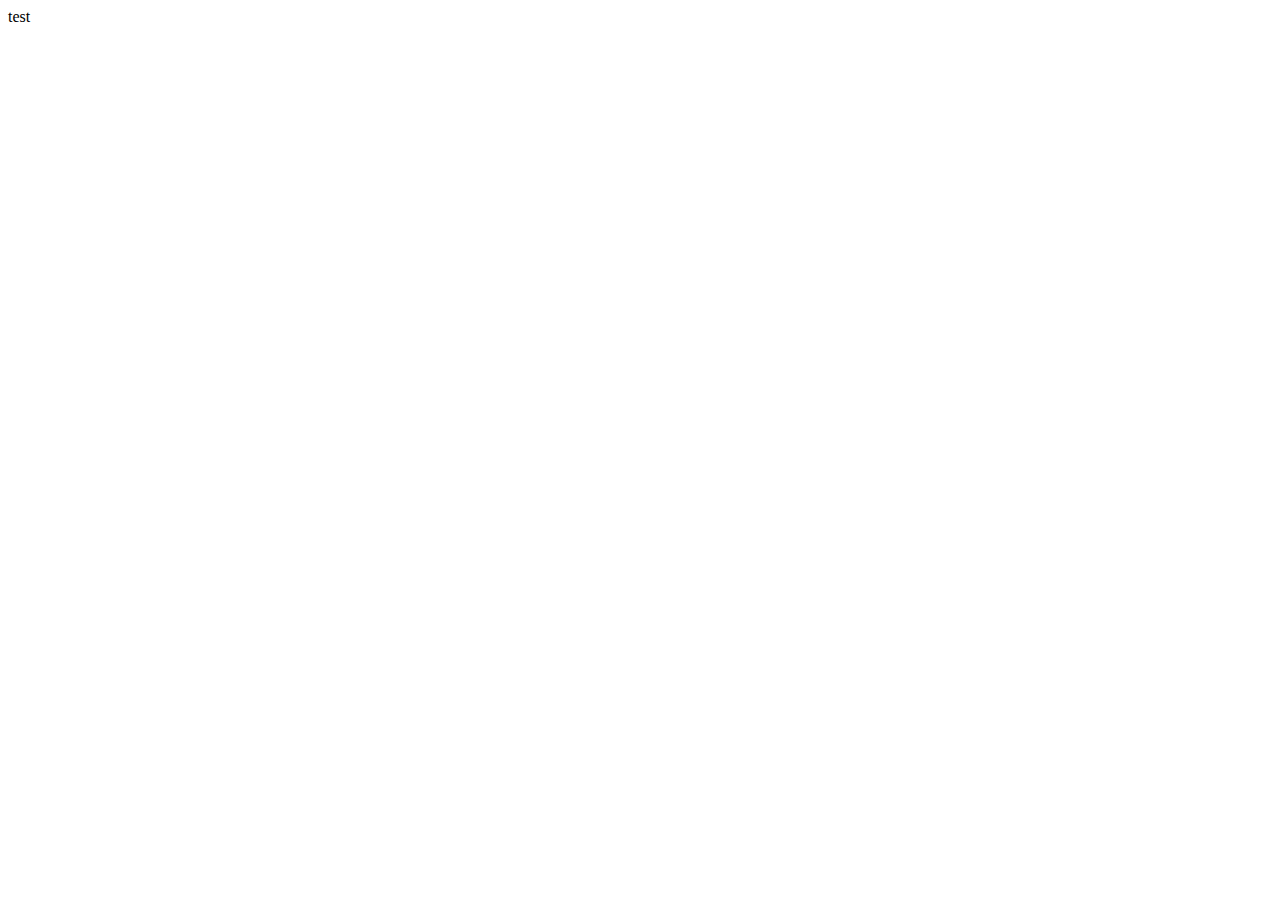
==== calculator/index.html @ db190bf0 "Add files via upload" ====
<!DOCTYPE html>
<html lang="en">
  <head>
    <meta charset="UTF-8">
    <link rel="icon" href="/favicon.ico">
    <meta name="viewport" content="width=device-width, initial-scale=1.0">
    <title>Vue Calculator</title>
  </head>
  <body>
		test
  </body>
</html>
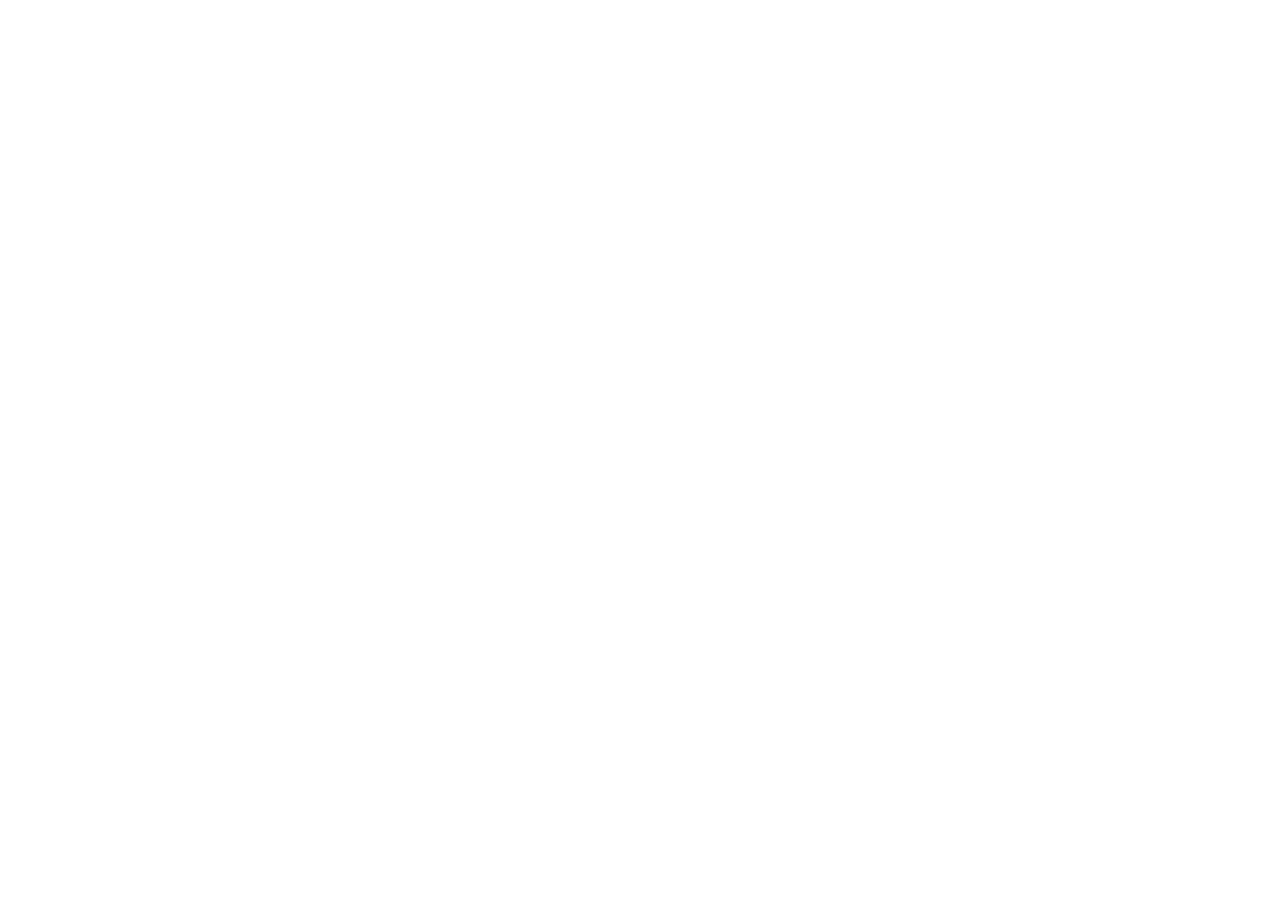
==== commit e56fecbf: "Add files via upload" ====
--- a/calculator/index.html
+++ b/calculator/index.html
@@ -2,11 +2,15 @@
 <html lang="en">
   <head>
     <meta charset="UTF-8">
-    <link rel="icon" href="/favicon.ico">
+    
     <meta name="viewport" content="width=device-width, initial-scale=1.0">
-    <title>Vue Calculator</title>
+    <title>Vue Calculator example</title>
+    <script type="module" crossorigin src="/assets/index-c3744b24.js"></script>
+    <link rel="stylesheet" href="/assets/index-00da8395.css">
   </head>
   <body>
-		test
+		<!-- entry point -->
+    <div id="app"></div>
+    
   </body>
 </html>
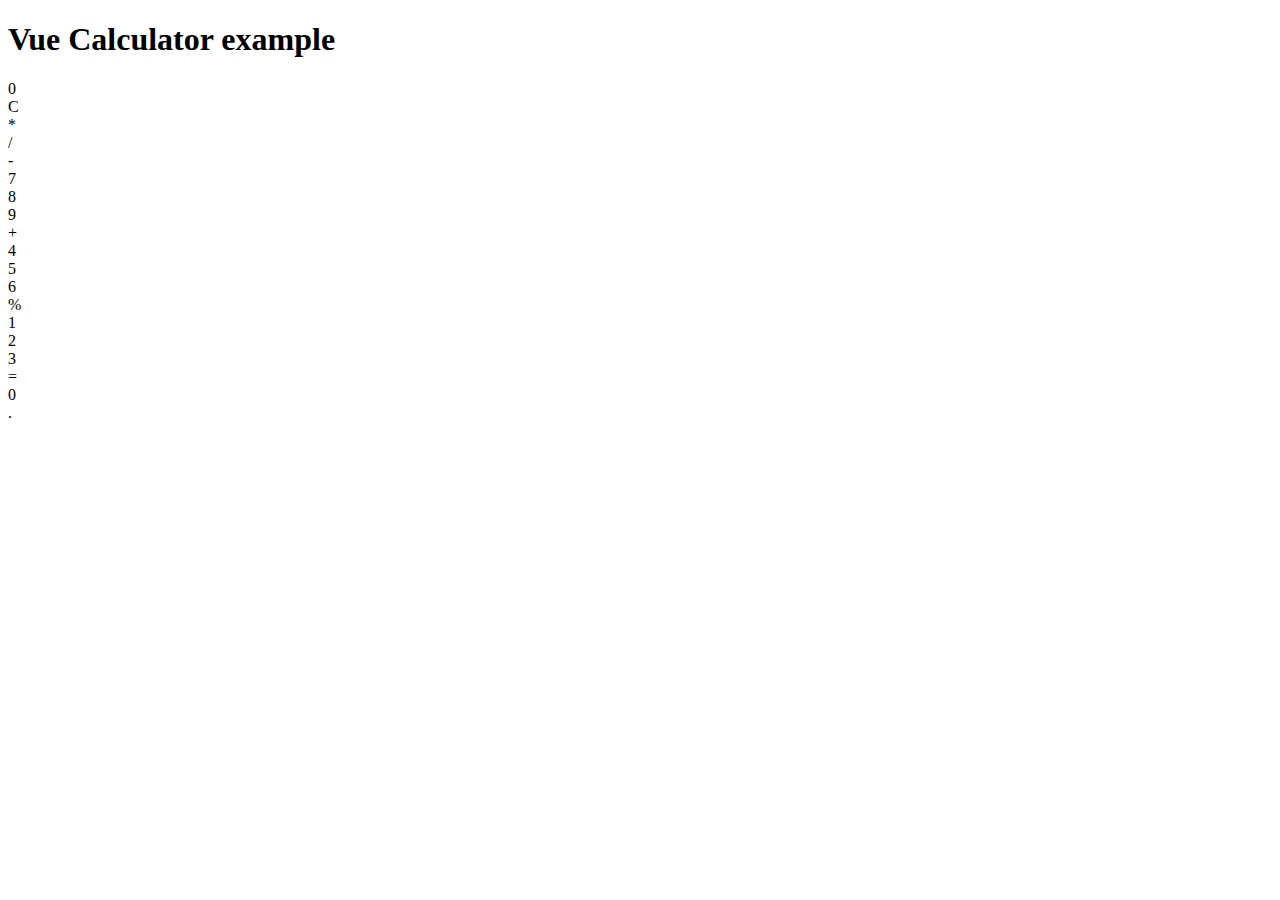
==== commit 5d5948ed: "Update index.html" ====
--- a/calculator/index.html
+++ b/calculator/index.html
@@ -5,8 +5,8 @@
     
     <meta name="viewport" content="width=device-width, initial-scale=1.0">
     <title>Vue Calculator example</title>
-    <script type="module" crossorigin src="/assets/index-c3744b24.js"></script>
-    <link rel="stylesheet" href="/assets/index-00da8395.css">
+    <script type="module" crossorigin src="./assets/index-c3744b24.js"></script>
+    <link rel="stylesheet" href="/assets/index-00da8395.css">
   </head>
   <body>
 		<!-- entry point -->
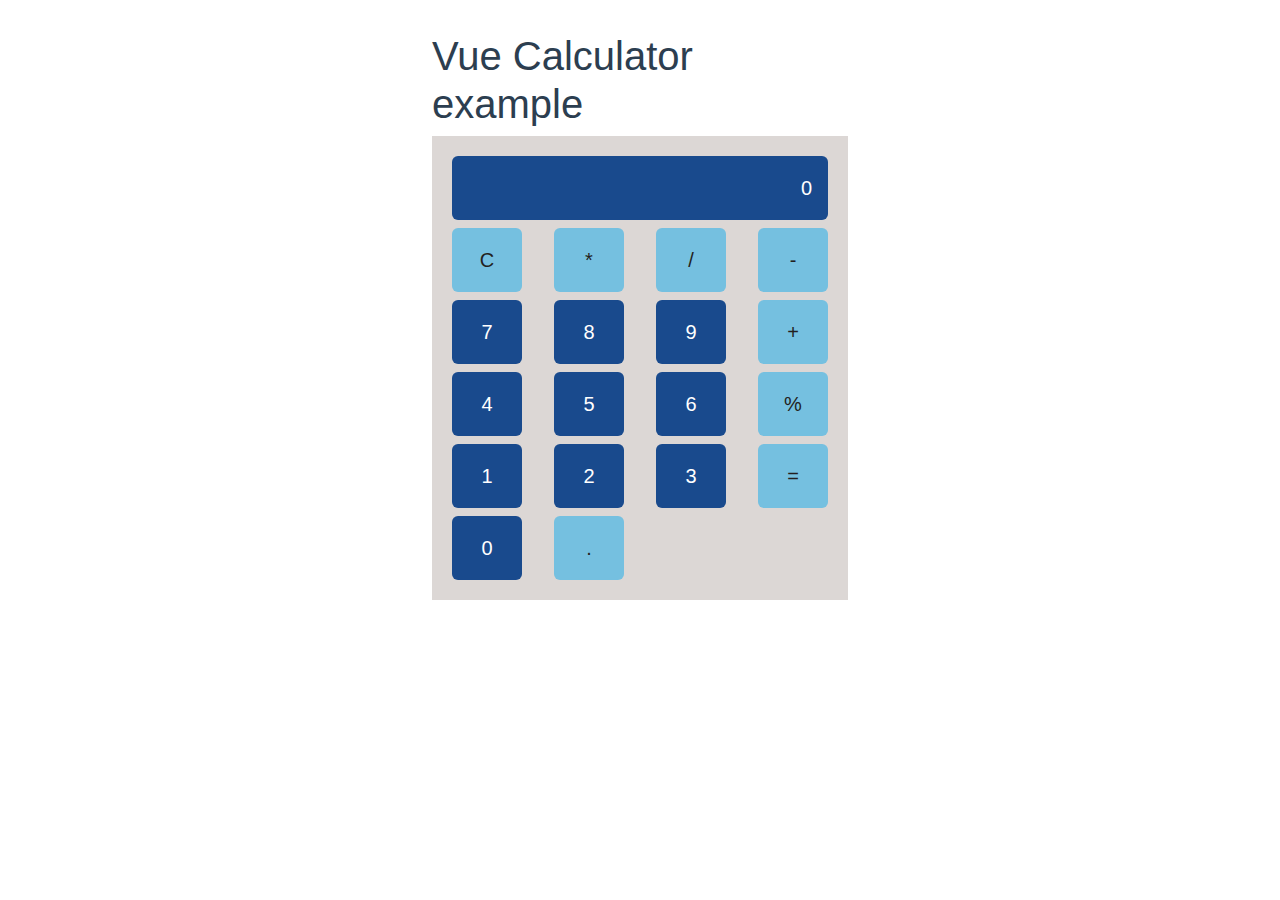
==== commit 067dcaa7: "Update index.html" ====
--- a/calculator/index.html
+++ b/calculator/index.html
@@ -6,7 +6,7 @@
     <meta name="viewport" content="width=device-width, initial-scale=1.0">
     <title>Vue Calculator example</title>
     <script type="module" crossorigin src="./assets/index-c3744b24.js"></script>
-    <link rel="stylesheet" href="/assets/index-00da8395.css">
+    <link rel="stylesheet" href="./assets/index-00da8395.css">
   </head>
   <body>
 		<!-- entry point -->
--- a/calculator/assets/index-00da8395.css
+++ b/calculator/assets/index-00da8395.css
@@ -0,0 +1,5 @@
+@charset "UTF-8";/*!
+* Bootstrap  v5.3.1 (https://getbootstrap.com/)
+* Copyright 2011-2023 The Bootstrap Authors
+* Licensed under MIT (https://github.com/twbs/bootstrap/blob/main/LICENSE)
+*/:root,[data-bs-theme=light]{--bs-blue:#0d6efd;--bs-indigo:#6610f2;--bs-purple:#6f42c1;--bs-pink:#d63384;--bs-red:#dc3545;--bs-orange:#fd7e14;--bs-yellow:#ffc107;--bs-green:#198754;--bs-teal:#20c997;--bs-cyan:#0dcaf0;--bs-black:#000;--bs-white:#fff;--bs-gray:#6c757d;--bs-gray-dark:#343a40;--bs-gray-100:#f8f9fa;--bs-gray-200:#e9ecef;--bs-gray-300:#dee2e6;--bs-gray-400:#ced4da;--bs-gray-500:#adb5bd;--bs-gray-600:#6c757d;--bs-gray-700:#495057;--bs-gray-800:#343a40;--bs-gray-900:#212529;--bs-primary:#0d6efd;--bs-secondary:#6c757d;--bs-success:#198754;--bs-info:#0dcaf0;--bs-warning:#ffc107;--bs-danger:#dc3545;--bs-light:#f8f9fa;--bs-dark:#212529;--bs-primary-rgb:13,110,253;--bs-secondary-rgb:108,117,125;--bs-success-rgb:25,135,84;--bs-info-rgb:13,202,240;--bs-warning-rgb:255,193,7;--bs-danger-rgb:220,53,69;--bs-light-rgb:248,249,250;--bs-dark-rgb:33,37,41;--bs-primary-text-emphasis:#052c65;--bs-secondary-text-emphasis:#2b2f32;--bs-success-text-emphasis:#0a3622;--bs-info-text-emphasis:#055160;--bs-warning-text-emphasis:#664d03;--bs-danger-text-emphasis:#58151c;--bs-light-text-emphasis:#495057;--bs-dark-text-emphasis:#495057;--bs-primary-bg-subtle:#cfe2ff;--bs-secondary-bg-subtle:#e2e3e5;--bs-success-bg-subtle:#d1e7dd;--bs-info-bg-subtle:#cff4fc;--bs-warning-bg-subtle:#fff3cd;--bs-danger-bg-subtle:#f8d7da;--bs-light-bg-subtle:#fcfcfd;--bs-dark-bg-subtle:#ced4da;--bs-primary-border-subtle:#9ec5fe;--bs-secondary-border-subtle:#c4c8cb;--bs-success-border-subtle:#a3cfbb;--bs-info-border-subtle:#9eeaf9;--bs-warning-border-subtle:#ffe69c;--bs-danger-border-subtle:#f1aeb5;--bs-light-border-subtle:#e9ecef;--bs-dark-border-subtle:#adb5bd;--bs-white-rgb:255,255,255;--bs-black-rgb:0,0,0;--bs-font-sans-serif:system-ui,-apple-system,"Segoe UI",Roboto,"Helvetica Neue","Noto Sans","Liberation Sans",Arial,sans-serif,"Apple Color Emoji","Segoe UI Emoji","Segoe UI Symbol","Noto Color Emoji";--bs-font-monospace:SFMono-Regular,Menlo,Monaco,Consolas,"Liberation Mono","Courier New",monospace;--bs-gradient:linear-gradient(180deg, rgba(255, 255, 255, .15), rgba(255, 255, 255, 0));--bs-body-font-family:var(--bs-font-sans-serif);--bs-body-font-size:1rem;--bs-body-font-weight:400;--bs-body-line-height:1.5;--bs-body-color:#212529;--bs-body-color-rgb:33,37,41;--bs-body-bg:#fff;--bs-body-bg-rgb:255,255,255;--bs-emphasis-color:#000;--bs-emphasis-color-rgb:0,0,0;--bs-secondary-color:rgba(33, 37, 41, .75);--bs-secondary-color-rgb:33,37,41;--bs-secondary-bg:#e9ecef;--bs-secondary-bg-rgb:233,236,239;--bs-tertiary-color:rgba(33, 37, 41, .5);--bs-tertiary-color-rgb:33,37,41;--bs-tertiary-bg:#f8f9fa;--bs-tertiary-bg-rgb:248,249,250;--bs-heading-color:inherit;--bs-link-color:#0d6efd;--bs-link-color-rgb:13,110,253;--bs-link-decoration:underline;--bs-link-hover-color:#0a58ca;--bs-link-hover-color-rgb:10,88,202;--bs-code-color:#d63384;--bs-highlight-bg:#fff3cd;--bs-border-width:1px;--bs-border-style:solid;--bs-border-color:#dee2e6;--bs-border-color-translucent:rgba(0, 0, 0, .175);--bs-border-radius:.375rem;--bs-border-radius-sm:.25rem;--bs-border-radius-lg:.5rem;--bs-border-radius-xl:1rem;--bs-border-radius-xxl:2rem;--bs-border-radius-2xl:var(--bs-border-radius-xxl);--bs-border-radius-pill:50rem;--bs-box-shadow:0 .5rem 1rem rgba(0, 0, 0, .15);--bs-box-shadow-sm:0 .125rem .25rem rgba(0, 0, 0, .075);--bs-box-shadow-lg:0 1rem 3rem rgba(0, 0, 0, .175);--bs-box-shadow-inset:inset 0 1px 2px rgba(0, 0, 0, .075);--bs-focus-ring-width:.25rem;--bs-focus-ring-opacity:.25;--bs-focus-ring-color:rgba(13, 110, 253, .25);--bs-form-valid-color:#198754;--bs-form-valid-border-color:#198754;--bs-form-invalid-color:#dc3545;--bs-form-invalid-border-color:#dc3545}[data-bs-theme=dark]{color-scheme:dark;--bs-body-color:#dee2e6;--bs-body-color-rgb:222,226,230;--bs-body-bg:#212529;--bs-body-bg-rgb:33,37,41;--bs-emphasis-color:#fff;--bs-emphasis-color-rgb:255,255,255;--bs-secondary-color:rgba(222, 226, 230, .75);--bs-secondary-color-rgb:222,226,230;--bs-secondary-bg:#343a40;--bs-secondary-bg-rgb:52,58,64;--bs-tertiary-color:rgba(222, 226, 230, .5);--bs-tertiary-color-rgb:222,226,230;--bs-tertiary-bg:#2b3035;--bs-tertiary-bg-rgb:43,48,53;--bs-primary-text-emphasis:#6ea8fe;--bs-secondary-text-emphasis:#a7acb1;--bs-success-text-emphasis:#75b798;--bs-info-text-emphasis:#6edff6;--bs-warning-text-emphasis:#ffda6a;--bs-danger-text-emphasis:#ea868f;--bs-light-text-emphasis:#f8f9fa;--bs-dark-text-emphasis:#dee2e6;--bs-primary-bg-subtle:#031633;--bs-secondary-bg-subtle:#161719;--bs-success-bg-subtle:#051b11;--bs-info-bg-subtle:#032830;--bs-warning-bg-subtle:#332701;--bs-danger-bg-subtle:#2c0b0e;--bs-light-bg-subtle:#343a40;--bs-dark-bg-subtle:#1a1d20;--bs-primary-border-subtle:#084298;--bs-secondary-border-subtle:#41464b;--bs-success-border-subtle:#0f5132;--bs-info-border-subtle:#087990;--bs-warning-border-subtle:#997404;--bs-danger-border-subtle:#842029;--bs-light-border-subtle:#495057;--bs-dark-border-subtle:#343a40;--bs-heading-color:inherit;--bs-link-color:#6ea8fe;--bs-link-hover-color:#8bb9fe;--bs-link-color-rgb:110,168,254;--bs-link-hover-color-rgb:139,185,254;--bs-code-color:#e685b5;--bs-border-color:#495057;--bs-border-color-translucent:rgba(255, 255, 255, .15);--bs-form-valid-color:#75b798;--bs-form-valid-border-color:#75b798;--bs-form-invalid-color:#ea868f;--bs-form-invalid-border-color:#ea868f}*,:after,:before{box-sizing:border-box}@media (prefers-reduced-motion:no-preference){:root{scroll-behavior:smooth}}body{margin:0;font-family:var(--bs-body-font-family);font-size:var(--bs-body-font-size);font-weight:var(--bs-body-font-weight);line-height:var(--bs-body-line-height);color:var(--bs-body-color);text-align:var(--bs-body-text-align);background-color:var(--bs-body-bg);-webkit-text-size-adjust:100%;-webkit-tap-highlight-color:transparent}hr{margin:1rem 0;color:inherit;border:0;border-top:var(--bs-border-width) solid;opacity:.25}.h1,.h2,.h3,.h4,.h5,.h6,h1,h2,h3,h4,h5,h6{margin-top:0;margin-bottom:.5rem;font-weight:500;line-height:1.2;color:var(--bs-heading-color)}.h1,h1{font-size:calc(1.375rem + 1.5vw)}@media (min-width:1200px){.h1,h1{font-size:2.5rem}}.h2,h2{font-size:calc(1.325rem + .9vw)}@media (min-width:1200px){.h2,h2{font-size:2rem}}.h3,h3{font-size:calc(1.3rem + .6vw)}@media (min-width:1200px){.h3,h3{font-size:1.75rem}}.h4,h4{font-size:calc(1.275rem + .3vw)}@media (min-width:1200px){.h4,h4{font-size:1.5rem}}.h5,h5{font-size:1.25rem}.h6,h6{font-size:1rem}p{margin-top:0;margin-bottom:1rem}abbr[title]{-webkit-text-decoration:underline dotted;text-decoration:underline dotted;cursor:help;-webkit-text-decoration-skip-ink:none;text-decoration-skip-ink:none}address{margin-bottom:1rem;font-style:normal;line-height:inherit}ol,ul{padding-left:2rem}dl,ol,ul{margin-top:0;margin-bottom:1rem}ol ol,ol ul,ul ol,ul ul{margin-bottom:0}dt{font-weight:700}dd{margin-bottom:.5rem;margin-left:0}blockquote{margin:0 0 1rem}b,strong{font-weight:bolder}.small,small{font-size:.875em}.mark,mark{padding:.1875em;background-color:var(--bs-highlight-bg)}sub,sup{position:relative;font-size:.75em;line-height:0;vertical-align:baseline}sub{bottom:-.25em}sup{top:-.5em}a{color:rgba(var(--bs-link-color-rgb),var(--bs-link-opacity,1));text-decoration:underline}a:hover{--bs-link-color-rgb:var(--bs-link-hover-color-rgb)}a:not([href]):not([class]),a:not([href]):not([class]):hover{color:inherit;text-decoration:none}code,kbd,pre,samp{font-family:var(--bs-font-monospace);font-size:1em}pre{display:block;margin-top:0;margin-bottom:1rem;overflow:auto;font-size:.875em}pre code{font-size:inherit;color:inherit;word-break:normal}code{font-size:.875em;color:var(--bs-code-color);word-wrap:break-word}a>code{color:inherit}kbd{padding:.1875rem .375rem;font-size:.875em;color:var(--bs-body-bg);background-color:var(--bs-body-color);border-radius:.25rem}kbd kbd{padding:0;font-size:1em}figure{margin:0 0 1rem}img,svg{vertical-align:middle}table{caption-side:bottom;border-collapse:collapse}caption{padding-top:.5rem;padding-bottom:.5rem;color:var(--bs-secondary-color);text-align:left}th{text-align:inherit;text-align:-webkit-match-parent}tbody,td,tfoot,th,thead,tr{border-color:inherit;border-style:solid;border-width:0}label{display:inline-block}button{border-radius:0}button:focus:not(:focus-visible){outline:0}button,input,optgroup,select,textarea{margin:0;font-family:inherit;font-size:inherit;line-height:inherit}button,select{text-transform:none}[role=button]{cursor:pointer}select{word-wrap:normal}select:disabled{opacity:1}[list]:not([type=date]):not([type=datetime-local]):not([type=month]):not([type=week]):not([type=time])::-webkit-calendar-picker-indicator{display:none!important}[type=button],[type=reset],[type=submit],button{-webkit-appearance:button}[type=button]:not(:disabled),[type=reset]:not(:disabled),[type=submit]:not(:disabled),button:not(:disabled){cursor:pointer}::-moz-focus-inner{padding:0;border-style:none}textarea{resize:vertical}fieldset{min-width:0;padding:0;margin:0;border:0}legend{float:left;width:100%;padding:0;margin-bottom:.5rem;font-size:calc(1.275rem + .3vw);line-height:inherit}@media (min-width:1200px){legend{font-size:1.5rem}}legend+*{clear:left}::-webkit-datetime-edit-day-field,::-webkit-datetime-edit-fields-wrapper,::-webkit-datetime-edit-hour-field,::-webkit-datetime-edit-minute,::-webkit-datetime-edit-month-field,::-webkit-datetime-edit-text,::-webkit-datetime-edit-year-field{padding:0}::-webkit-inner-spin-button{height:auto}[type=search]{-webkit-appearance:textfield;outline-offset:-2px}::-webkit-search-decoration{-webkit-appearance:none}::-webkit-color-swatch-wrapper{padding:0}::-webkit-file-upload-button{font:inherit;-webkit-appearance:button}::file-selector-button{font:inherit;-webkit-appearance:button}output{display:inline-block}iframe{border:0}summary{display:list-item;cursor:pointer}progress{vertical-align:baseline}[hidden]{display:none!important}.lead{font-size:1.25rem;font-weight:300}.display-1{font-size:calc(1.625rem + 4.5vw);font-weight:300;line-height:1.2}@media (min-width:1200px){.display-1{font-size:5rem}}.display-2{font-size:calc(1.575rem + 3.9vw);font-weight:300;line-height:1.2}@media (min-width:1200px){.display-2{font-size:4.5rem}}.display-3{font-size:calc(1.525rem + 3.3vw);font-weight:300;line-height:1.2}@media (min-width:1200px){.display-3{font-size:4rem}}.display-4{font-size:calc(1.475rem + 2.7vw);font-weight:300;line-height:1.2}@media (min-width:1200px){.display-4{font-size:3.5rem}}.display-5{font-size:calc(1.425rem + 2.1vw);font-weight:300;line-height:1.2}@media (min-width:1200px){.display-5{font-size:3rem}}.display-6{font-size:calc(1.375rem + 1.5vw);font-weight:300;line-height:1.2}@media (min-width:1200px){.display-6{font-size:2.5rem}}.list-unstyled,.list-inline{padding-left:0;list-style:none}.list-inline-item{display:inline-block}.list-inline-item:not(:last-child){margin-right:.5rem}.initialism{font-size:.875em;text-transform:uppercase}.blockquote{margin-bottom:1rem;font-size:1.25rem}.blockquote>:last-child{margin-bottom:0}.blockquote-footer{margin-top:-1rem;margin-bottom:1rem;font-size:.875em;color:#6c757d}.blockquote-footer:before{content:"— "}.img-fluid{max-width:100%;height:auto}.img-thumbnail{padding:.25rem;background-color:var(--bs-body-bg);border:var(--bs-border-width) solid var(--bs-border-color);border-radius:var(--bs-border-radius);max-width:100%;height:auto}.figure{display:inline-block}.figure-img{margin-bottom:.5rem;line-height:1}.figure-caption{font-size:.875em;color:var(--bs-secondary-color)}.container,.container-fluid,.container-lg,.container-md,.container-sm,.container-xl,.container-xxl{--bs-gutter-x:1.5rem;--bs-gutter-y:0;width:100%;padding-right:calc(var(--bs-gutter-x) * .5);padding-left:calc(var(--bs-gutter-x) * .5);margin-right:auto;margin-left:auto}@media (min-width:576px){.container,.container-sm{max-width:540px}}@media (min-width:768px){.container,.container-md,.container-sm{max-width:720px}}@media (min-width:992px){.container,.container-lg,.container-md,.container-sm{max-width:960px}}@media (min-width:1200px){.container,.container-lg,.container-md,.container-sm,.container-xl{max-width:1140px}}@media (min-width:1400px){.container,.container-lg,.container-md,.container-sm,.container-xl,.container-xxl{max-width:1320px}}:root{--bs-breakpoint-xs:0;--bs-breakpoint-sm:576px;--bs-breakpoint-md:768px;--bs-breakpoint-lg:992px;--bs-breakpoint-xl:1200px;--bs-breakpoint-xxl:1400px}.row{--bs-gutter-x:1.5rem;--bs-gutter-y:0;display:flex;flex-wrap:wrap;margin-top:calc(-1 * var(--bs-gutter-y));margin-right:calc(-.5 * var(--bs-gutter-x));margin-left:calc(-.5 * var(--bs-gutter-x))}.row>*{flex-shrink:0;width:100%;max-width:100%;padding-right:calc(var(--bs-gutter-x) * .5);padding-left:calc(var(--bs-gutter-x) * .5);margin-top:var(--bs-gutter-y)}.col{flex:1 0 0%}.row-cols-auto>*{flex:0 0 auto;width:auto}.row-cols-1>*{flex:0 0 auto;width:100%}.row-cols-2>*{flex:0 0 auto;width:50%}.row-cols-3>*{flex:0 0 auto;width:33.3333333333%}.row-cols-4>*{flex:0 0 auto;width:25%}.row-cols-5>*{flex:0 0 auto;width:20%}.row-cols-6>*{flex:0 0 auto;width:16.6666666667%}.col-auto{flex:0 0 auto;width:auto}.col-1{flex:0 0 auto;width:8.33333333%}.col-2{flex:0 0 auto;width:16.66666667%}.col-3{flex:0 0 auto;width:25%}.col-4{flex:0 0 auto;width:33.33333333%}.col-5{flex:0 0 auto;width:41.66666667%}.col-6{flex:0 0 auto;width:50%}.col-7{flex:0 0 auto;width:58.33333333%}.col-8{flex:0 0 auto;width:66.66666667%}.col-9{flex:0 0 auto;width:75%}.col-10{flex:0 0 auto;width:83.33333333%}.col-11{flex:0 0 auto;width:91.66666667%}.col-12{flex:0 0 auto;width:100%}.offset-1{margin-left:8.33333333%}.offset-2{margin-left:16.66666667%}.offset-3{margin-left:25%}.offset-4{margin-left:33.33333333%}.offset-5{margin-left:41.66666667%}.offset-6{margin-left:50%}.offset-7{margin-left:58.33333333%}.offset-8{margin-left:66.66666667%}.offset-9{margin-left:75%}.offset-10{margin-left:83.33333333%}.offset-11{margin-left:91.66666667%}.g-0,.gx-0{--bs-gutter-x:0}.g-0,.gy-0{--bs-gutter-y:0}.g-1,.gx-1{--bs-gutter-x:.25rem}.g-1,.gy-1{--bs-gutter-y:.25rem}.g-2,.gx-2{--bs-gutter-x:.5rem}.g-2,.gy-2{--bs-gutter-y:.5rem}.g-3,.gx-3{--bs-gutter-x:1rem}.g-3,.gy-3{--bs-gutter-y:1rem}.g-4,.gx-4{--bs-gutter-x:1.5rem}.g-4,.gy-4{--bs-gutter-y:1.5rem}.g-5,.gx-5{--bs-gutter-x:3rem}.g-5,.gy-5{--bs-gutter-y:3rem}@media (min-width:576px){.col-sm{flex:1 0 0%}.row-cols-sm-auto>*{flex:0 0 auto;width:auto}.row-cols-sm-1>*{flex:0 0 auto;width:100%}.row-cols-sm-2>*{flex:0 0 auto;width:50%}.row-cols-sm-3>*{flex:0 0 auto;width:33.3333333333%}.row-cols-sm-4>*{flex:0 0 auto;width:25%}.row-cols-sm-5>*{flex:0 0 auto;width:20%}.row-cols-sm-6>*{flex:0 0 auto;width:16.6666666667%}.col-sm-auto{flex:0 0 auto;width:auto}.col-sm-1{flex:0 0 auto;width:8.33333333%}.col-sm-2{flex:0 0 auto;width:16.66666667%}.col-sm-3{flex:0 0 auto;width:25%}.col-sm-4{flex:0 0 auto;width:33.33333333%}.col-sm-5{flex:0 0 auto;width:41.66666667%}.col-sm-6{flex:0 0 auto;width:50%}.col-sm-7{flex:0 0 auto;width:58.33333333%}.col-sm-8{flex:0 0 auto;width:66.66666667%}.col-sm-9{flex:0 0 auto;width:75%}.col-sm-10{flex:0 0 auto;width:83.33333333%}.col-sm-11{flex:0 0 auto;width:91.66666667%}.col-sm-12{flex:0 0 auto;width:100%}.offset-sm-0{margin-left:0}.offset-sm-1{margin-left:8.33333333%}.offset-sm-2{margin-left:16.66666667%}.offset-sm-3{margin-left:25%}.offset-sm-4{margin-left:33.33333333%}.offset-sm-5{margin-left:41.66666667%}.offset-sm-6{margin-left:50%}.offset-sm-7{margin-left:58.33333333%}.offset-sm-8{margin-left:66.66666667%}.offset-sm-9{margin-left:75%}.offset-sm-10{margin-left:83.33333333%}.offset-sm-11{margin-left:91.66666667%}.g-sm-0,.gx-sm-0{--bs-gutter-x:0}.g-sm-0,.gy-sm-0{--bs-gutter-y:0}.g-sm-1,.gx-sm-1{--bs-gutter-x:.25rem}.g-sm-1,.gy-sm-1{--bs-gutter-y:.25rem}.g-sm-2,.gx-sm-2{--bs-gutter-x:.5rem}.g-sm-2,.gy-sm-2{--bs-gutter-y:.5rem}.g-sm-3,.gx-sm-3{--bs-gutter-x:1rem}.g-sm-3,.gy-sm-3{--bs-gutter-y:1rem}.g-sm-4,.gx-sm-4{--bs-gutter-x:1.5rem}.g-sm-4,.gy-sm-4{--bs-gutter-y:1.5rem}.g-sm-5,.gx-sm-5{--bs-gutter-x:3rem}.g-sm-5,.gy-sm-5{--bs-gutter-y:3rem}}@media (min-width:768px){.col-md{flex:1 0 0%}.row-cols-md-auto>*{flex:0 0 auto;width:auto}.row-cols-md-1>*{flex:0 0 auto;width:100%}.row-cols-md-2>*{flex:0 0 auto;width:50%}.row-cols-md-3>*{flex:0 0 auto;width:33.3333333333%}.row-cols-md-4>*{flex:0 0 auto;width:25%}.row-cols-md-5>*{flex:0 0 auto;width:20%}.row-cols-md-6>*{flex:0 0 auto;width:16.6666666667%}.col-md-auto{flex:0 0 auto;width:auto}.col-md-1{flex:0 0 auto;width:8.33333333%}.col-md-2{flex:0 0 auto;width:16.66666667%}.col-md-3{flex:0 0 auto;width:25%}.col-md-4{flex:0 0 auto;width:33.33333333%}.col-md-5{flex:0 0 auto;width:41.66666667%}.col-md-6{flex:0 0 auto;width:50%}.col-md-7{flex:0 0 auto;width:58.33333333%}.col-md-8{flex:0 0 auto;width:66.66666667%}.col-md-9{flex:0 0 auto;width:75%}.col-md-10{flex:0 0 auto;width:83.33333333%}.col-md-11{flex:0 0 auto;width:91.66666667%}.col-md-12{flex:0 0 auto;width:100%}.offset-md-0{margin-left:0}.offset-md-1{margin-left:8.33333333%}.offset-md-2{margin-left:16.66666667%}.offset-md-3{margin-left:25%}.offset-md-4{margin-left:33.33333333%}.offset-md-5{margin-left:41.66666667%}.offset-md-6{margin-left:50%}.offset-md-7{margin-left:58.33333333%}.offset-md-8{margin-left:66.66666667%}.offset-md-9{margin-left:75%}.offset-md-10{margin-left:83.33333333%}.offset-md-11{margin-left:91.66666667%}.g-md-0,.gx-md-0{--bs-gutter-x:0}.g-md-0,.gy-md-0{--bs-gutter-y:0}.g-md-1,.gx-md-1{--bs-gutter-x:.25rem}.g-md-1,.gy-md-1{--bs-gutter-y:.25rem}.g-md-2,.gx-md-2{--bs-gutter-x:.5rem}.g-md-2,.gy-md-2{--bs-gutter-y:.5rem}.g-md-3,.gx-md-3{--bs-gutter-x:1rem}.g-md-3,.gy-md-3{--bs-gutter-y:1rem}.g-md-4,.gx-md-4{--bs-gutter-x:1.5rem}.g-md-4,.gy-md-4{--bs-gutter-y:1.5rem}.g-md-5,.gx-md-5{--bs-gutter-x:3rem}.g-md-5,.gy-md-5{--bs-gutter-y:3rem}}@media (min-width:992px){.col-lg{flex:1 0 0%}.row-cols-lg-auto>*{flex:0 0 auto;width:auto}.row-cols-lg-1>*{flex:0 0 auto;width:100%}.row-cols-lg-2>*{flex:0 0 auto;width:50%}.row-cols-lg-3>*{flex:0 0 auto;width:33.3333333333%}.row-cols-lg-4>*{flex:0 0 auto;width:25%}.row-cols-lg-5>*{flex:0 0 auto;width:20%}.row-cols-lg-6>*{flex:0 0 auto;width:16.6666666667%}.col-lg-auto{flex:0 0 auto;width:auto}.col-lg-1{flex:0 0 auto;width:8.33333333%}.col-lg-2{flex:0 0 auto;width:16.66666667%}.col-lg-3{flex:0 0 auto;width:25%}.col-lg-4{flex:0 0 auto;width:33.33333333%}.col-lg-5{flex:0 0 auto;width:41.66666667%}.col-lg-6{flex:0 0 auto;width:50%}.col-lg-7{flex:0 0 auto;width:58.33333333%}.col-lg-8{flex:0 0 auto;width:66.66666667%}.col-lg-9{flex:0 0 auto;width:75%}.col-lg-10{flex:0 0 auto;width:83.33333333%}.col-lg-11{flex:0 0 auto;width:91.66666667%}.col-lg-12{flex:0 0 auto;width:100%}.offset-lg-0{margin-left:0}.offset-lg-1{margin-left:8.33333333%}.offset-lg-2{margin-left:16.66666667%}.offset-lg-3{margin-left:25%}.offset-lg-4{margin-left:33.33333333%}.offset-lg-5{margin-left:41.66666667%}.offset-lg-6{margin-left:50%}.offset-lg-7{margin-left:58.33333333%}.offset-lg-8{margin-left:66.66666667%}.offset-lg-9{margin-left:75%}.offset-lg-10{margin-left:83.33333333%}.offset-lg-11{margin-left:91.66666667%}.g-lg-0,.gx-lg-0{--bs-gutter-x:0}.g-lg-0,.gy-lg-0{--bs-gutter-y:0}.g-lg-1,.gx-lg-1{--bs-gutter-x:.25rem}.g-lg-1,.gy-lg-1{--bs-gutter-y:.25rem}.g-lg-2,.gx-lg-2{--bs-gutter-x:.5rem}.g-lg-2,.gy-lg-2{--bs-gutter-y:.5rem}.g-lg-3,.gx-lg-3{--bs-gutter-x:1rem}.g-lg-3,.gy-lg-3{--bs-gutter-y:1rem}.g-lg-4,.gx-lg-4{--bs-gutter-x:1.5rem}.g-lg-4,.gy-lg-4{--bs-gutter-y:1.5rem}.g-lg-5,.gx-lg-5{--bs-gutter-x:3rem}.g-lg-5,.gy-lg-5{--bs-gutter-y:3rem}}@media (min-width:1200px){.col-xl{flex:1 0 0%}.row-cols-xl-auto>*{flex:0 0 auto;width:auto}.row-cols-xl-1>*{flex:0 0 auto;width:100%}.row-cols-xl-2>*{flex:0 0 auto;width:50%}.row-cols-xl-3>*{flex:0 0 auto;width:33.3333333333%}.row-cols-xl-4>*{flex:0 0 auto;width:25%}.row-cols-xl-5>*{flex:0 0 auto;width:20%}.row-cols-xl-6>*{flex:0 0 auto;width:16.6666666667%}.col-xl-auto{flex:0 0 auto;width:auto}.col-xl-1{flex:0 0 auto;width:8.33333333%}.col-xl-2{flex:0 0 auto;width:16.66666667%}.col-xl-3{flex:0 0 auto;width:25%}.col-xl-4{flex:0 0 auto;width:33.33333333%}.col-xl-5{flex:0 0 auto;width:41.66666667%}.col-xl-6{flex:0 0 auto;width:50%}.col-xl-7{flex:0 0 auto;width:58.33333333%}.col-xl-8{flex:0 0 auto;width:66.66666667%}.col-xl-9{flex:0 0 auto;width:75%}.col-xl-10{flex:0 0 auto;width:83.33333333%}.col-xl-11{flex:0 0 auto;width:91.66666667%}.col-xl-12{flex:0 0 auto;width:100%}.offset-xl-0{margin-left:0}.offset-xl-1{margin-left:8.33333333%}.offset-xl-2{margin-left:16.66666667%}.offset-xl-3{margin-left:25%}.offset-xl-4{margin-left:33.33333333%}.offset-xl-5{margin-left:41.66666667%}.offset-xl-6{margin-left:50%}.offset-xl-7{margin-left:58.33333333%}.offset-xl-8{margin-left:66.66666667%}.offset-xl-9{margin-left:75%}.offset-xl-10{margin-left:83.33333333%}.offset-xl-11{margin-left:91.66666667%}.g-xl-0,.gx-xl-0{--bs-gutter-x:0}.g-xl-0,.gy-xl-0{--bs-gutter-y:0}.g-xl-1,.gx-xl-1{--bs-gutter-x:.25rem}.g-xl-1,.gy-xl-1{--bs-gutter-y:.25rem}.g-xl-2,.gx-xl-2{--bs-gutter-x:.5rem}.g-xl-2,.gy-xl-2{--bs-gutter-y:.5rem}.g-xl-3,.gx-xl-3{--bs-gutter-x:1rem}.g-xl-3,.gy-xl-3{--bs-gutter-y:1rem}.g-xl-4,.gx-xl-4{--bs-gutter-x:1.5rem}.g-xl-4,.gy-xl-4{--bs-gutter-y:1.5rem}.g-xl-5,.gx-xl-5{--bs-gutter-x:3rem}.g-xl-5,.gy-xl-5{--bs-gutter-y:3rem}}@media (min-width:1400px){.col-xxl{flex:1 0 0%}.row-cols-xxl-auto>*{flex:0 0 auto;width:auto}.row-cols-xxl-1>*{flex:0 0 auto;width:100%}.row-cols-xxl-2>*{flex:0 0 auto;width:50%}.row-cols-xxl-3>*{flex:0 0 auto;width:33.3333333333%}.row-cols-xxl-4>*{flex:0 0 auto;width:25%}.row-cols-xxl-5>*{flex:0 0 auto;width:20%}.row-cols-xxl-6>*{flex:0 0 auto;width:16.6666666667%}.col-xxl-auto{flex:0 0 auto;width:auto}.col-xxl-1{flex:0 0 auto;width:8.33333333%}.col-xxl-2{flex:0 0 auto;width:16.66666667%}.col-xxl-3{flex:0 0 auto;width:25%}.col-xxl-4{flex:0 0 auto;width:33.33333333%}.col-xxl-5{flex:0 0 auto;width:41.66666667%}.col-xxl-6{flex:0 0 auto;width:50%}.col-xxl-7{flex:0 0 auto;width:58.33333333%}.col-xxl-8{flex:0 0 auto;width:66.66666667%}.col-xxl-9{flex:0 0 auto;width:75%}.col-xxl-10{flex:0 0 auto;width:83.33333333%}.col-xxl-11{flex:0 0 auto;width:91.66666667%}.col-xxl-12{flex:0 0 auto;width:100%}.offset-xxl-0{margin-left:0}.offset-xxl-1{margin-left:8.33333333%}.offset-xxl-2{margin-left:16.66666667%}.offset-xxl-3{margin-left:25%}.offset-xxl-4{margin-left:33.33333333%}.offset-xxl-5{margin-left:41.66666667%}.offset-xxl-6{margin-left:50%}.offset-xxl-7{margin-left:58.33333333%}.offset-xxl-8{margin-left:66.66666667%}.offset-xxl-9{margin-left:75%}.offset-xxl-10{margin-left:83.33333333%}.offset-xxl-11{margin-left:91.66666667%}.g-xxl-0,.gx-xxl-0{--bs-gutter-x:0}.g-xxl-0,.gy-xxl-0{--bs-gutter-y:0}.g-xxl-1,.gx-xxl-1{--bs-gutter-x:.25rem}.g-xxl-1,.gy-xxl-1{--bs-gutter-y:.25rem}.g-xxl-2,.gx-xxl-2{--bs-gutter-x:.5rem}.g-xxl-2,.gy-xxl-2{--bs-gutter-y:.5rem}.g-xxl-3,.gx-xxl-3{--bs-gutter-x:1rem}.g-xxl-3,.gy-xxl-3{--bs-gutter-y:1rem}.g-xxl-4,.gx-xxl-4{--bs-gutter-x:1.5rem}.g-xxl-4,.gy-xxl-4{--bs-gutter-y:1.5rem}.g-xxl-5,.gx-xxl-5{--bs-gutter-x:3rem}.g-xxl-5,.gy-xxl-5{--bs-gutter-y:3rem}}.table{--bs-table-color-type:initial;--bs-table-bg-type:initial;--bs-table-color-state:initial;--bs-table-bg-state:initial;--bs-table-color:var(--bs-body-color);--bs-table-bg:var(--bs-body-bg);--bs-table-border-color:var(--bs-border-color);--bs-table-accent-bg:transparent;--bs-table-striped-color:var(--bs-body-color);--bs-table-striped-bg:rgba(0, 0, 0, .05);--bs-table-active-color:var(--bs-body-color);--bs-table-active-bg:rgba(0, 0, 0, .1);--bs-table-hover-color:var(--bs-body-color);--bs-table-hover-bg:rgba(0, 0, 0, .075);width:100%;margin-bottom:1rem;vertical-align:top;border-color:var(--bs-table-border-color)}.table>:not(caption)>*>*{padding:.5rem;color:var(--bs-table-color-state,var(--bs-table-color-type,var(--bs-table-color)));background-color:var(--bs-table-bg);border-bottom-width:var(--bs-border-width);box-shadow:inset 0 0 0 9999px var(--bs-table-bg-state,var(--bs-table-bg-type,var(--bs-table-accent-bg)))}.table>tbody{vertical-align:inherit}.table>thead{vertical-align:bottom}.table-group-divider{border-top:calc(var(--bs-border-width) * 2) solid currentcolor}.caption-top{caption-side:top}.table-sm>:not(caption)>*>*{padding:.25rem}.table-bordered>:not(caption)>*{border-width:var(--bs-border-width) 0}.table-bordered>:not(caption)>*>*{border-width:0 var(--bs-border-width)}.table-borderless>:not(caption)>*>*{border-bottom-width:0}.table-borderless>:not(:first-child){border-top-width:0}.table-striped>tbody>tr:nth-of-type(odd)>*{--bs-table-color-type:var(--bs-table-striped-color);--bs-table-bg-type:var(--bs-table-striped-bg)}.table-striped-columns>:not(caption)>tr>:nth-child(2n){--bs-table-color-type:var(--bs-table-striped-color);--bs-table-bg-type:var(--bs-table-striped-bg)}.table-active{--bs-table-color-state:var(--bs-table-active-color);--bs-table-bg-state:var(--bs-table-active-bg)}.table-hover>tbody>tr:hover>*{--bs-table-color-state:var(--bs-table-hover-color);--bs-table-bg-state:var(--bs-table-hover-bg)}.table-primary{--bs-table-color:#000;--bs-table-bg:#cfe2ff;--bs-table-border-color:#bacbe6;--bs-table-striped-bg:#c5d7f2;--bs-table-striped-color:#000;--bs-table-active-bg:#bacbe6;--bs-table-active-color:#000;--bs-table-hover-bg:#bfd1ec;--bs-table-hover-color:#000;color:var(--bs-table-color);border-color:var(--bs-table-border-color)}.table-secondary{--bs-table-color:#000;--bs-table-bg:#e2e3e5;--bs-table-border-color:#cbccce;--bs-table-striped-bg:#d7d8da;--bs-table-striped-color:#000;--bs-table-active-bg:#cbccce;--bs-table-active-color:#000;--bs-table-hover-bg:#d1d2d4;--bs-table-hover-color:#000;color:var(--bs-table-color);border-color:var(--bs-table-border-color)}.table-success{--bs-table-color:#000;--bs-table-bg:#d1e7dd;--bs-table-border-color:#bcd0c7;--bs-table-striped-bg:#c7dbd2;--bs-table-striped-color:#000;--bs-table-active-bg:#bcd0c7;--bs-table-active-color:#000;--bs-table-hover-bg:#c1d6cc;--bs-table-hover-color:#000;color:var(--bs-table-color);border-color:var(--bs-table-border-color)}.table-info{--bs-table-color:#000;--bs-table-bg:#cff4fc;--bs-table-border-color:#badce3;--bs-table-striped-bg:#c5e8ef;--bs-table-striped-color:#000;--bs-table-active-bg:#badce3;--bs-table-active-color:#000;--bs-table-hover-bg:#bfe2e9;--bs-table-hover-color:#000;color:var(--bs-table-color);border-color:var(--bs-table-border-color)}.table-warning{--bs-table-color:#000;--bs-table-bg:#fff3cd;--bs-table-border-color:#e6dbb9;--bs-table-striped-bg:#f2e7c3;--bs-table-striped-color:#000;--bs-table-active-bg:#e6dbb9;--bs-table-active-color:#000;--bs-table-hover-bg:#ece1be;--bs-table-hover-color:#000;color:var(--bs-table-color);border-color:var(--bs-table-border-color)}.table-danger{--bs-table-color:#000;--bs-table-bg:#f8d7da;--bs-table-border-color:#dfc2c4;--bs-table-striped-bg:#eccccf;--bs-table-striped-color:#000;--bs-table-active-bg:#dfc2c4;--bs-table-active-color:#000;--bs-table-hover-bg:#e5c7ca;--bs-table-hover-color:#000;color:var(--bs-table-color);border-color:var(--bs-table-border-color)}.table-light{--bs-table-color:#000;--bs-table-bg:#f8f9fa;--bs-table-border-color:#dfe0e1;--bs-table-striped-bg:#ecedee;--bs-table-striped-color:#000;--bs-table-active-bg:#dfe0e1;--bs-table-active-color:#000;--bs-table-hover-bg:#e5e6e7;--bs-table-hover-color:#000;color:var(--bs-table-color);border-color:var(--bs-table-border-color)}.table-dark{--bs-table-color:#fff;--bs-table-bg:#212529;--bs-table-border-color:#373b3e;--bs-table-striped-bg:#2c3034;--bs-table-striped-color:#fff;--bs-table-active-bg:#373b3e;--bs-table-active-color:#fff;--bs-table-hover-bg:#323539;--bs-table-hover-color:#fff;color:var(--bs-table-color);border-color:var(--bs-table-border-color)}.table-responsive{overflow-x:auto;-webkit-overflow-scrolling:touch}@media (max-width:575.98px){.table-responsive-sm{overflow-x:auto;-webkit-overflow-scrolling:touch}}@media (max-width:767.98px){.table-responsive-md{overflow-x:auto;-webkit-overflow-scrolling:touch}}@media (max-width:991.98px){.table-responsive-lg{overflow-x:auto;-webkit-overflow-scrolling:touch}}@media (max-width:1199.98px){.table-responsive-xl{overflow-x:auto;-webkit-overflow-scrolling:touch}}@media (max-width:1399.98px){.table-responsive-xxl{overflow-x:auto;-webkit-overflow-scrolling:touch}}.form-label{margin-bottom:.5rem}.col-form-label{padding-top:calc(.375rem + var(--bs-border-width));padding-bottom:calc(.375rem + var(--bs-border-width));margin-bottom:0;font-size:inherit;line-height:1.5}.col-form-label-lg{padding-top:calc(.5rem + var(--bs-border-width));padding-bottom:calc(.5rem + var(--bs-border-width));font-size:1.25rem}.col-form-label-sm{padding-top:calc(.25rem + var(--bs-border-width));padding-bottom:calc(.25rem + var(--bs-border-width));font-size:.875rem}.form-text{margin-top:.25rem;font-size:.875em;color:var(--bs-secondary-color)}.form-control{display:block;width:100%;padding:.375rem .75rem;font-size:1rem;font-weight:400;line-height:1.5;color:var(--bs-body-color);-webkit-appearance:none;-moz-appearance:none;appearance:none;background-color:var(--bs-body-bg);background-clip:padding-box;border:var(--bs-border-width) solid var(--bs-border-color);border-radius:var(--bs-border-radius);transition:border-color .15s ease-in-out,box-shadow .15s ease-in-out}@media (prefers-reduced-motion:reduce){.form-control{transition:none}}.form-control[type=file]{overflow:hidden}.form-control[type=file]:not(:disabled):not([readonly]){cursor:pointer}.form-control:focus{color:var(--bs-body-color);background-color:var(--bs-body-bg);border-color:#86b7fe;outline:0;box-shadow:0 0 0 .25rem #0d6efd40}.form-control::-webkit-date-and-time-value{min-width:85px;height:1.5em;margin:0}.form-control::-webkit-datetime-edit{display:block;padding:0}.form-control::-moz-placeholder{color:var(--bs-secondary-color);opacity:1}.form-control::placeholder{color:var(--bs-secondary-color);opacity:1}.form-control:disabled{background-color:var(--bs-secondary-bg);opacity:1}.form-control::-webkit-file-upload-button{padding:.375rem .75rem;margin:-.375rem -.75rem;-webkit-margin-end:.75rem;margin-inline-end:.75rem;color:var(--bs-body-color);background-color:var(--bs-tertiary-bg);pointer-events:none;border-color:inherit;border-style:solid;border-width:0;border-inline-end-width:var(--bs-border-width);border-radius:0;-webkit-transition:color .15s ease-in-out,background-color .15s ease-in-out,border-color .15s ease-in-out,box-shadow .15s ease-in-out;transition:color .15s ease-in-out,background-color .15s ease-in-out,border-color .15s ease-in-out,box-shadow .15s ease-in-out}.form-control::file-selector-button{padding:.375rem .75rem;margin:-.375rem -.75rem;-webkit-margin-end:.75rem;margin-inline-end:.75rem;color:var(--bs-body-color);background-color:var(--bs-tertiary-bg);pointer-events:none;border-color:inherit;border-style:solid;border-width:0;border-inline-end-width:var(--bs-border-width);border-radius:0;transition:color .15s ease-in-out,background-color .15s ease-in-out,border-color .15s ease-in-out,box-shadow .15s ease-in-out}@media (prefers-reduced-motion:reduce){.form-control::-webkit-file-upload-button{-webkit-transition:none;transition:none}.form-control::file-selector-button{transition:none}}.form-control:hover:not(:disabled):not([readonly])::-webkit-file-upload-button{background-color:var(--bs-secondary-bg)}.form-control:hover:not(:disabled):not([readonly])::file-selector-button{background-color:var(--bs-secondary-bg)}.form-control-plaintext{display:block;width:100%;padding:.375rem 0;margin-bottom:0;line-height:1.5;color:var(--bs-body-color);background-color:transparent;border:solid transparent;border-width:var(--bs-border-width) 0}.form-control-plaintext:focus{outline:0}.form-control-plaintext.form-control-lg,.form-control-plaintext.form-control-sm{padding-right:0;padding-left:0}.form-control-sm{min-height:calc(1.5em + .5rem + calc(var(--bs-border-width) * 2));padding:.25rem .5rem;font-size:.875rem;border-radius:var(--bs-border-radius-sm)}.form-control-sm::-webkit-file-upload-button{padding:.25rem .5rem;margin:-.25rem -.5rem;-webkit-margin-end:.5rem;margin-inline-end:.5rem}.form-control-sm::file-selector-button{padding:.25rem .5rem;margin:-.25rem -.5rem;-webkit-margin-end:.5rem;margin-inline-end:.5rem}.form-control-lg{min-height:calc(1.5em + 1rem + calc(var(--bs-border-width) * 2));padding:.5rem 1rem;font-size:1.25rem;border-radius:var(--bs-border-radius-lg)}.form-control-lg::-webkit-file-upload-button{padding:.5rem 1rem;margin:-.5rem -1rem;-webkit-margin-end:1rem;margin-inline-end:1rem}.form-control-lg::file-selector-button{padding:.5rem 1rem;margin:-.5rem -1rem;-webkit-margin-end:1rem;margin-inline-end:1rem}textarea.form-control{min-height:calc(1.5em + .75rem + calc(var(--bs-border-width) * 2))}textarea.form-control-sm{min-height:calc(1.5em + .5rem + calc(var(--bs-border-width) * 2))}textarea.form-control-lg{min-height:calc(1.5em + 1rem + calc(var(--bs-border-width) * 2))}.form-control-color{width:3rem;height:calc(1.5em + .75rem + calc(var(--bs-border-width) * 2));padding:.375rem}.form-control-color:not(:disabled):not([readonly]){cursor:pointer}.form-control-color::-moz-color-swatch{border:0!important;border-radius:var(--bs-border-radius)}.form-control-color::-webkit-color-swatch{border:0!important;border-radius:var(--bs-border-radius)}.form-control-color.form-control-sm{height:calc(1.5em + .5rem + calc(var(--bs-border-width) * 2))}.form-control-color.form-control-lg{height:calc(1.5em + 1rem + calc(var(--bs-border-width) * 2))}.form-select{--bs-form-select-bg-img:url("data:image/svg+xml,%3csvg xmlns='http://www.w3.org/2000/svg' viewBox='0 0 16 16'%3e%3cpath fill='none' stroke='%23343a40' stroke-linecap='round' stroke-linejoin='round' stroke-width='2' d='m2 5 6 6 6-6'/%3e%3c/svg%3e");display:block;width:100%;padding:.375rem 2.25rem .375rem .75rem;font-size:1rem;font-weight:400;line-height:1.5;color:var(--bs-body-color);-webkit-appearance:none;-moz-appearance:none;appearance:none;background-color:var(--bs-body-bg);background-image:var(--bs-form-select-bg-img),var(--bs-form-select-bg-icon,none);background-repeat:no-repeat;background-position:right .75rem center;background-size:16px 12px;border:var(--bs-border-width) solid var(--bs-border-color);border-radius:var(--bs-border-radius);transition:border-color .15s ease-in-out,box-shadow .15s ease-in-out}@media (prefers-reduced-motion:reduce){.form-select{transition:none}}.form-select:focus{border-color:#86b7fe;outline:0;box-shadow:0 0 0 .25rem #0d6efd40}.form-select[multiple],.form-select[size]:not([size="1"]){padding-right:.75rem;background-image:none}.form-select:disabled{background-color:var(--bs-secondary-bg)}.form-select:-moz-focusring{color:transparent;text-shadow:0 0 0 var(--bs-body-color)}.form-select-sm{padding-top:.25rem;padding-bottom:.25rem;padding-left:.5rem;font-size:.875rem;border-radius:var(--bs-border-radius-sm)}.form-select-lg{padding-top:.5rem;padding-bottom:.5rem;padding-left:1rem;font-size:1.25rem;border-radius:var(--bs-border-radius-lg)}[data-bs-theme=dark] .form-select{--bs-form-select-bg-img:url("data:image/svg+xml,%3csvg xmlns='http://www.w3.org/2000/svg' viewBox='0 0 16 16'%3e%3cpath fill='none' stroke='%23dee2e6' stroke-linecap='round' stroke-linejoin='round' stroke-width='2' d='m2 5 6 6 6-6'/%3e%3c/svg%3e")}.form-check{display:block;min-height:1.5rem;padding-left:1.5em;margin-bottom:.125rem}.form-check .form-check-input{float:left;margin-left:-1.5em}.form-check-reverse{padding-right:1.5em;padding-left:0;text-align:right}.form-check-reverse .form-check-input{float:right;margin-right:-1.5em;margin-left:0}.form-check-input{--bs-form-check-bg:var(--bs-body-bg);width:1em;height:1em;margin-top:.25em;vertical-align:top;-webkit-appearance:none;-moz-appearance:none;appearance:none;background-color:var(--bs-form-check-bg);background-image:var(--bs-form-check-bg-image);background-repeat:no-repeat;background-position:center;background-size:contain;border:var(--bs-border-width) solid var(--bs-border-color);color-adjust:exact;-webkit-print-color-adjust:exact;print-color-adjust:exact}.form-check-input[type=checkbox]{border-radius:.25em}.form-check-input[type=radio]{border-radius:50%}.form-check-input:active{filter:brightness(90%)}.form-check-input:focus{border-color:#86b7fe;outline:0;box-shadow:0 0 0 .25rem #0d6efd40}.form-check-input:checked{background-color:#0d6efd;border-color:#0d6efd}.form-check-input:checked[type=checkbox]{--bs-form-check-bg-image:url("data:image/svg+xml,%3csvg xmlns='http://www.w3.org/2000/svg' viewBox='0 0 20 20'%3e%3cpath fill='none' stroke='%23fff' stroke-linecap='round' stroke-linejoin='round' stroke-width='3' d='m6 10 3 3 6-6'/%3e%3c/svg%3e")}.form-check-input:checked[type=radio]{--bs-form-check-bg-image:url("data:image/svg+xml,%3csvg xmlns='http://www.w3.org/2000/svg' viewBox='-4 -4 8 8'%3e%3ccircle r='2' fill='%23fff'/%3e%3c/svg%3e")}.form-check-input[type=checkbox]:indeterminate{background-color:#0d6efd;border-color:#0d6efd;--bs-form-check-bg-image:url("data:image/svg+xml,%3csvg xmlns='http://www.w3.org/2000/svg' viewBox='0 0 20 20'%3e%3cpath fill='none' stroke='%23fff' stroke-linecap='round' stroke-linejoin='round' stroke-width='3' d='M6 10h8'/%3e%3c/svg%3e")}.form-check-input:disabled{pointer-events:none;filter:none;opacity:.5}.form-check-input:disabled~.form-check-label,.form-check-input[disabled]~.form-check-label{cursor:default;opacity:.5}.form-switch{padding-left:2.5em}.form-switch .form-check-input{--bs-form-switch-bg:url("data:image/svg+xml,%3csvg xmlns='http://www.w3.org/2000/svg' viewBox='-4 -4 8 8'%3e%3ccircle r='3' fill='rgba%280, 0, 0, 0.25%29'/%3e%3c/svg%3e");width:2em;margin-left:-2.5em;background-image:var(--bs-form-switch-bg);background-position:left center;border-radius:2em;transition:background-position .15s ease-in-out}@media (prefers-reduced-motion:reduce){.form-switch .form-check-input{transition:none}}.form-switch .form-check-input:focus{--bs-form-switch-bg:url("data:image/svg+xml,%3csvg xmlns='http://www.w3.org/2000/svg' viewBox='-4 -4 8 8'%3e%3ccircle r='3' fill='%2386b7fe'/%3e%3c/svg%3e")}.form-switch .form-check-input:checked{background-position:right center;--bs-form-switch-bg:url("data:image/svg+xml,%3csvg xmlns='http://www.w3.org/2000/svg' viewBox='-4 -4 8 8'%3e%3ccircle r='3' fill='%23fff'/%3e%3c/svg%3e")}.form-switch.form-check-reverse{padding-right:2.5em;padding-left:0}.form-switch.form-check-reverse .form-check-input{margin-right:-2.5em;margin-left:0}.form-check-inline{display:inline-block;margin-right:1rem}.btn-check{position:absolute;clip:rect(0,0,0,0);pointer-events:none}.btn-check:disabled+.btn,.btn-check[disabled]+.btn{pointer-events:none;filter:none;opacity:.65}[data-bs-theme=dark] .form-switch .form-check-input:not(:checked):not(:focus){--bs-form-switch-bg:url("data:image/svg+xml,%3csvg xmlns='http://www.w3.org/2000/svg' viewBox='-4 -4 8 8'%3e%3ccircle r='3' fill='rgba%28255, 255, 255, 0.25%29'/%3e%3c/svg%3e")}.form-range{width:100%;height:1.5rem;padding:0;-webkit-appearance:none;-moz-appearance:none;appearance:none;background-color:transparent}.form-range:focus{outline:0}.form-range:focus::-webkit-slider-thumb{box-shadow:0 0 0 1px #fff,0 0 0 .25rem #0d6efd40}.form-range:focus::-moz-range-thumb{box-shadow:0 0 0 1px #fff,0 0 0 .25rem #0d6efd40}.form-range::-moz-focus-outer{border:0}.form-range::-webkit-slider-thumb{width:1rem;height:1rem;margin-top:-.25rem;-webkit-appearance:none;-moz-appearance:none;appearance:none;background-color:#0d6efd;border:0;border-radius:1rem;-webkit-transition:background-color .15s ease-in-out,border-color .15s ease-in-out,box-shadow .15s ease-in-out;transition:background-color .15s ease-in-out,border-color .15s ease-in-out,box-shadow .15s ease-in-out}@media (prefers-reduced-motion:reduce){.form-range::-webkit-slider-thumb{-webkit-transition:none;transition:none}}.form-range::-webkit-slider-thumb:active{background-color:#b6d4fe}.form-range::-webkit-slider-runnable-track{width:100%;height:.5rem;color:transparent;cursor:pointer;background-color:var(--bs-tertiary-bg);border-color:transparent;border-radius:1rem}.form-range::-moz-range-thumb{width:1rem;height:1rem;-moz-appearance:none;-webkit-appearance:none;appearance:none;background-color:#0d6efd;border:0;border-radius:1rem;-moz-transition:background-color .15s ease-in-out,border-color .15s ease-in-out,box-shadow .15s ease-in-out;transition:background-color .15s ease-in-out,border-color .15s ease-in-out,box-shadow .15s ease-in-out}@media (prefers-reduced-motion:reduce){.form-range::-moz-range-thumb{-moz-transition:none;transition:none}}.form-range::-moz-range-thumb:active{background-color:#b6d4fe}.form-range::-moz-range-track{width:100%;height:.5rem;color:transparent;cursor:pointer;background-color:var(--bs-tertiary-bg);border-color:transparent;border-radius:1rem}.form-range:disabled{pointer-events:none}.form-range:disabled::-webkit-slider-thumb{background-color:var(--bs-secondary-color)}.form-range:disabled::-moz-range-thumb{background-color:var(--bs-secondary-color)}.form-floating{position:relative}.form-floating>.form-control,.form-floating>.form-control-plaintext,.form-floating>.form-select{height:calc(3.5rem + calc(var(--bs-border-width) * 2));min-height:calc(3.5rem + calc(var(--bs-border-width) * 2));line-height:1.25}.form-floating>label{position:absolute;top:0;left:0;z-index:2;height:100%;padding:1rem .75rem;overflow:hidden;text-align:start;text-overflow:ellipsis;white-space:nowrap;pointer-events:none;border:var(--bs-border-width) solid transparent;transform-origin:0 0;transition:opacity .1s ease-in-out,transform .1s ease-in-out}@media (prefers-reduced-motion:reduce){.form-floating>label{transition:none}}.form-floating>.form-control,.form-floating>.form-control-plaintext{padding:1rem .75rem}.form-floating>.form-control-plaintext::-moz-placeholder,.form-floating>.form-control::-moz-placeholder{color:transparent}.form-floating>.form-control-plaintext::placeholder,.form-floating>.form-control::placeholder{color:transparent}.form-floating>.form-control-plaintext:not(:-moz-placeholder-shown),.form-floating>.form-control:not(:-moz-placeholder-shown){padding-top:1.625rem;padding-bottom:.625rem}.form-floating>.form-control-plaintext:focus,.form-floating>.form-control-plaintext:not(:placeholder-shown),.form-floating>.form-control:focus,.form-floating>.form-control:not(:placeholder-shown){padding-top:1.625rem;padding-bottom:.625rem}.form-floating>.form-control-plaintext:-webkit-autofill,.form-floating>.form-control:-webkit-autofill{padding-top:1.625rem;padding-bottom:.625rem}.form-floating>.form-select{padding-top:1.625rem;padding-bottom:.625rem}.form-floating>.form-control:not(:-moz-placeholder-shown)~label{color:rgba(var(--bs-body-color-rgb),.65);transform:scale(.85) translateY(-.5rem) translate(.15rem)}.form-floating>.form-control-plaintext~label,.form-floating>.form-control:focus~label,.form-floating>.form-control:not(:placeholder-shown)~label,.form-floating>.form-select~label{color:rgba(var(--bs-body-color-rgb),.65);transform:scale(.85) translateY(-.5rem) translate(.15rem)}.form-floating>.form-control:not(:-moz-placeholder-shown)~label:after{position:absolute;top:1rem;right:.375rem;bottom:1rem;left:.375rem;z-index:-1;height:1.5em;content:"";background-color:var(--bs-body-bg);border-radius:var(--bs-border-radius)}.form-floating>.form-control-plaintext~label:after,.form-floating>.form-control:focus~label:after,.form-floating>.form-control:not(:placeholder-shown)~label:after,.form-floating>.form-select~label:after{position:absolute;top:1rem;right:.375rem;bottom:1rem;left:.375rem;z-index:-1;height:1.5em;content:"";background-color:var(--bs-body-bg);border-radius:var(--bs-border-radius)}.form-floating>.form-control:-webkit-autofill~label{color:rgba(var(--bs-body-color-rgb),.65);transform:scale(.85) translateY(-.5rem) translate(.15rem)}.form-floating>.form-control-plaintext~label{border-width:var(--bs-border-width) 0}.form-floating>.form-control:disabled~label,.form-floating>:disabled~label{color:#6c757d}.form-floating>.form-control:disabled~label:after,.form-floating>:disabled~label:after{background-color:var(--bs-secondary-bg)}.input-group{position:relative;display:flex;flex-wrap:wrap;align-items:stretch;width:100%}.input-group>.form-control,.input-group>.form-floating,.input-group>.form-select{position:relative;flex:1 1 auto;width:1%;min-width:0}.input-group>.form-control:focus,.input-group>.form-floating:focus-within,.input-group>.form-select:focus{z-index:5}.input-group .btn{position:relative;z-index:2}.input-group .btn:focus{z-index:5}.input-group-text{display:flex;align-items:center;padding:.375rem .75rem;font-size:1rem;font-weight:400;line-height:1.5;color:var(--bs-body-color);text-align:center;white-space:nowrap;background-color:var(--bs-tertiary-bg);border:var(--bs-border-width) solid var(--bs-border-color);border-radius:var(--bs-border-radius)}.input-group-lg>.btn,.input-group-lg>.form-control,.input-group-lg>.form-select,.input-group-lg>.input-group-text{padding:.5rem 1rem;font-size:1.25rem;border-radius:var(--bs-border-radius-lg)}.input-group-sm>.btn,.input-group-sm>.form-control,.input-group-sm>.form-select,.input-group-sm>.input-group-text{padding:.25rem .5rem;font-size:.875rem;border-radius:var(--bs-border-radius-sm)}.input-group-lg>.form-select,.input-group-sm>.form-select{padding-right:3rem}.input-group:not(.has-validation)>.dropdown-toggle:nth-last-child(n+3),.input-group:not(.has-validation)>.form-floating:not(:last-child)>.form-control,.input-group:not(.has-validation)>.form-floating:not(:last-child)>.form-select,.input-group:not(.has-validation)>:not(:last-child):not(.dropdown-toggle):not(.dropdown-menu):not(.form-floating){border-top-right-radius:0;border-bottom-right-radius:0}.input-group.has-validation>.dropdown-toggle:nth-last-child(n+4),.input-group.has-validation>.form-floating:nth-last-child(n+3)>.form-control,.input-group.has-validation>.form-floating:nth-last-child(n+3)>.form-select,.input-group.has-validation>:nth-last-child(n+3):not(.dropdown-toggle):not(.dropdown-menu):not(.form-floating){border-top-right-radius:0;border-bottom-right-radius:0}.input-group>:not(:first-child):not(.dropdown-menu):not(.valid-tooltip):not(.valid-feedback):not(.invalid-tooltip):not(.invalid-feedback){margin-left:calc(var(--bs-border-width) * -1);border-top-left-radius:0;border-bottom-left-radius:0}.input-group>.form-floating:not(:first-child)>.form-control,.input-group>.form-floating:not(:first-child)>.form-select{border-top-left-radius:0;border-bottom-left-radius:0}.valid-feedback{display:none;width:100%;margin-top:.25rem;font-size:.875em;color:var(--bs-form-valid-color)}.valid-tooltip{position:absolute;top:100%;z-index:5;display:none;max-width:100%;padding:.25rem .5rem;margin-top:.1rem;font-size:.875rem;color:#fff;background-color:var(--bs-success);border-radius:var(--bs-border-radius)}.is-valid~.valid-feedback,.is-valid~.valid-tooltip,.was-validated :valid~.valid-feedback,.was-validated :valid~.valid-tooltip{display:block}.form-control.is-valid,.was-validated .form-control:valid{border-color:var(--bs-form-valid-border-color);padding-right:calc(1.5em + .75rem);background-image:url("data:image/svg+xml,%3csvg xmlns='http://www.w3.org/2000/svg' viewBox='0 0 8 8'%3e%3cpath fill='%23198754' d='M2.3 6.73.6 4.53c-.4-1.04.46-1.4 1.1-.8l1.1 1.4 3.4-3.8c.6-.63 1.6-.27 1.2.7l-4 4.6c-.43.5-.8.4-1.1.1z'/%3e%3c/svg%3e");background-repeat:no-repeat;background-position:right calc(.375em + .1875rem) center;background-size:calc(.75em + .375rem) calc(.75em + .375rem)}.form-control.is-valid:focus,.was-validated .form-control:valid:focus{border-color:var(--bs-form-valid-border-color);box-shadow:0 0 0 .25rem rgba(var(--bs-success-rgb),.25)}.was-validated textarea.form-control:valid,textarea.form-control.is-valid{padding-right:calc(1.5em + .75rem);background-position:top calc(.375em + .1875rem) right calc(.375em + .1875rem)}.form-select.is-valid,.was-validated .form-select:valid{border-color:var(--bs-form-valid-border-color)}.form-select.is-valid:not([multiple]):not([size]),.form-select.is-valid:not([multiple])[size="1"],.was-validated .form-select:valid:not([multiple]):not([size]),.was-validated .form-select:valid:not([multiple])[size="1"]{--bs-form-select-bg-icon:url("data:image/svg+xml,%3csvg xmlns='http://www.w3.org/2000/svg' viewBox='0 0 8 8'%3e%3cpath fill='%23198754' d='M2.3 6.73.6 4.53c-.4-1.04.46-1.4 1.1-.8l1.1 1.4 3.4-3.8c.6-.63 1.6-.27 1.2.7l-4 4.6c-.43.5-.8.4-1.1.1z'/%3e%3c/svg%3e");padding-right:4.125rem;background-position:right .75rem center,center right 2.25rem;background-size:16px 12px,calc(.75em + .375rem) calc(.75em + .375rem)}.form-select.is-valid:focus,.was-validated .form-select:valid:focus{border-color:var(--bs-form-valid-border-color);box-shadow:0 0 0 .25rem rgba(var(--bs-success-rgb),.25)}.form-control-color.is-valid,.was-validated .form-control-color:valid{width:calc(3.75rem + 1.5em)}.form-check-input.is-valid,.was-validated .form-check-input:valid{border-color:var(--bs-form-valid-border-color)}.form-check-input.is-valid:checked,.was-validated .form-check-input:valid:checked{background-color:var(--bs-form-valid-color)}.form-check-input.is-valid:focus,.was-validated .form-check-input:valid:focus{box-shadow:0 0 0 .25rem rgba(var(--bs-success-rgb),.25)}.form-check-input.is-valid~.form-check-label,.was-validated .form-check-input:valid~.form-check-label{color:var(--bs-form-valid-color)}.form-check-inline .form-check-input~.valid-feedback{margin-left:.5em}.input-group>.form-control:not(:focus).is-valid,.input-group>.form-floating:not(:focus-within).is-valid,.input-group>.form-select:not(:focus).is-valid,.was-validated .input-group>.form-control:not(:focus):valid,.was-validated .input-group>.form-floating:not(:focus-within):valid,.was-validated .input-group>.form-select:not(:focus):valid{z-index:3}.invalid-feedback{display:none;width:100%;margin-top:.25rem;font-size:.875em;color:var(--bs-form-invalid-color)}.invalid-tooltip{position:absolute;top:100%;z-index:5;display:none;max-width:100%;padding:.25rem .5rem;margin-top:.1rem;font-size:.875rem;color:#fff;background-color:var(--bs-danger);border-radius:var(--bs-border-radius)}.is-invalid~.invalid-feedback,.is-invalid~.invalid-tooltip,.was-validated :invalid~.invalid-feedback,.was-validated :invalid~.invalid-tooltip{display:block}.form-control.is-invalid,.was-validated .form-control:invalid{border-color:var(--bs-form-invalid-border-color);padding-right:calc(1.5em + .75rem);background-image:url("data:image/svg+xml,%3csvg xmlns='http://www.w3.org/2000/svg' viewBox='0 0 12 12' width='12' height='12' fill='none' stroke='%23dc3545'%3e%3ccircle cx='6' cy='6' r='4.5'/%3e%3cpath stroke-linejoin='round' d='M5.8 3.6h.4L6 6.5z'/%3e%3ccircle cx='6' cy='8.2' r='.6' fill='%23dc3545' stroke='none'/%3e%3c/svg%3e");background-repeat:no-repeat;background-position:right calc(.375em + .1875rem) center;background-size:calc(.75em + .375rem) calc(.75em + .375rem)}.form-control.is-invalid:focus,.was-validated .form-control:invalid:focus{border-color:var(--bs-form-invalid-border-color);box-shadow:0 0 0 .25rem rgba(var(--bs-danger-rgb),.25)}.was-validated textarea.form-control:invalid,textarea.form-control.is-invalid{padding-right:calc(1.5em + .75rem);background-position:top calc(.375em + .1875rem) right calc(.375em + .1875rem)}.form-select.is-invalid,.was-validated .form-select:invalid{border-color:var(--bs-form-invalid-border-color)}.form-select.is-invalid:not([multiple]):not([size]),.form-select.is-invalid:not([multiple])[size="1"],.was-validated .form-select:invalid:not([multiple]):not([size]),.was-validated .form-select:invalid:not([multiple])[size="1"]{--bs-form-select-bg-icon:url("data:image/svg+xml,%3csvg xmlns='http://www.w3.org/2000/svg' viewBox='0 0 12 12' width='12' height='12' fill='none' stroke='%23dc3545'%3e%3ccircle cx='6' cy='6' r='4.5'/%3e%3cpath stroke-linejoin='round' d='M5.8 3.6h.4L6 6.5z'/%3e%3ccircle cx='6' cy='8.2' r='.6' fill='%23dc3545' stroke='none'/%3e%3c/svg%3e");padding-right:4.125rem;background-position:right .75rem center,center right 2.25rem;background-size:16px 12px,calc(.75em + .375rem) calc(.75em + .375rem)}.form-select.is-invalid:focus,.was-validated .form-select:invalid:focus{border-color:var(--bs-form-invalid-border-color);box-shadow:0 0 0 .25rem rgba(var(--bs-danger-rgb),.25)}.form-control-color.is-invalid,.was-validated .form-control-color:invalid{width:calc(3.75rem + 1.5em)}.form-check-input.is-invalid,.was-validated .form-check-input:invalid{border-color:var(--bs-form-invalid-border-color)}.form-check-input.is-invalid:checked,.was-validated .form-check-input:invalid:checked{background-color:var(--bs-form-invalid-color)}.form-check-input.is-invalid:focus,.was-validated .form-check-input:invalid:focus{box-shadow:0 0 0 .25rem rgba(var(--bs-danger-rgb),.25)}.form-check-input.is-invalid~.form-check-label,.was-validated .form-check-input:invalid~.form-check-label{color:var(--bs-form-invalid-color)}.form-check-inline .form-check-input~.invalid-feedback{margin-left:.5em}.input-group>.form-control:not(:focus).is-invalid,.input-group>.form-floating:not(:focus-within).is-invalid,.input-group>.form-select:not(:focus).is-invalid,.was-validated .input-group>.form-control:not(:focus):invalid,.was-validated .input-group>.form-floating:not(:focus-within):invalid,.was-validated .input-group>.form-select:not(:focus):invalid{z-index:4}.btn{--bs-btn-padding-x:.75rem;--bs-btn-padding-y:.375rem;--bs-btn-font-family: ;--bs-btn-font-size:1rem;--bs-btn-font-weight:400;--bs-btn-line-height:1.5;--bs-btn-color:var(--bs-body-color);--bs-btn-bg:transparent;--bs-btn-border-width:var(--bs-border-width);--bs-btn-border-color:transparent;--bs-btn-border-radius:var(--bs-border-radius);--bs-btn-hover-border-color:transparent;--bs-btn-box-shadow:inset 0 1px 0 rgba(255, 255, 255, .15),0 1px 1px rgba(0, 0, 0, .075);--bs-btn-disabled-opacity:.65;--bs-btn-focus-box-shadow:0 0 0 .25rem rgba(var(--bs-btn-focus-shadow-rgb), .5);display:inline-block;padding:var(--bs-btn-padding-y) var(--bs-btn-padding-x);font-family:var(--bs-btn-font-family);font-size:var(--bs-btn-font-size);font-weight:var(--bs-btn-font-weight);line-height:var(--bs-btn-line-height);color:var(--bs-btn-color);text-align:center;text-decoration:none;vertical-align:middle;cursor:pointer;-webkit-user-select:none;-moz-user-select:none;user-select:none;border:var(--bs-btn-border-width) solid var(--bs-btn-border-color);border-radius:var(--bs-btn-border-radius);background-color:var(--bs-btn-bg);transition:color .15s ease-in-out,background-color .15s ease-in-out,border-color .15s ease-in-out,box-shadow .15s ease-in-out}@media (prefers-reduced-motion:reduce){.btn{transition:none}}.btn:hover{color:var(--bs-btn-hover-color);background-color:var(--bs-btn-hover-bg);border-color:var(--bs-btn-hover-border-color)}.btn-check+.btn:hover{color:var(--bs-btn-color);background-color:var(--bs-btn-bg);border-color:var(--bs-btn-border-color)}.btn:focus-visible{color:var(--bs-btn-hover-color);background-color:var(--bs-btn-hover-bg);border-color:var(--bs-btn-hover-border-color);outline:0;box-shadow:var(--bs-btn-focus-box-shadow)}.btn-check:focus-visible+.btn{border-color:var(--bs-btn-hover-border-color);outline:0;box-shadow:var(--bs-btn-focus-box-shadow)}.btn-check:checked+.btn,.btn.active,.btn.show,.btn:first-child:active,:not(.btn-check)+.btn:active{color:var(--bs-btn-active-color);background-color:var(--bs-btn-active-bg);border-color:var(--bs-btn-active-border-color)}.btn-check:checked+.btn:focus-visible,.btn.active:focus-visible,.btn.show:focus-visible,.btn:first-child:active:focus-visible,:not(.btn-check)+.btn:active:focus-visible{box-shadow:var(--bs-btn-focus-box-shadow)}.btn.disabled,.btn:disabled,fieldset:disabled .btn{color:var(--bs-btn-disabled-color);pointer-events:none;background-color:var(--bs-btn-disabled-bg);border-color:var(--bs-btn-disabled-border-color);opacity:var(--bs-btn-disabled-opacity)}.btn-primary{--bs-btn-color:#fff;--bs-btn-bg:#0d6efd;--bs-btn-border-color:#0d6efd;--bs-btn-hover-color:#fff;--bs-btn-hover-bg:#0b5ed7;--bs-btn-hover-border-color:#0a58ca;--bs-btn-focus-shadow-rgb:49,132,253;--bs-btn-active-color:#fff;--bs-btn-active-bg:#0a58ca;--bs-btn-active-border-color:#0a53be;--bs-btn-active-shadow:inset 0 3px 5px rgba(0, 0, 0, .125);--bs-btn-disabled-color:#fff;--bs-btn-disabled-bg:#0d6efd;--bs-btn-disabled-border-color:#0d6efd}.btn-secondary{--bs-btn-color:#fff;--bs-btn-bg:#6c757d;--bs-btn-border-color:#6c757d;--bs-btn-hover-color:#fff;--bs-btn-hover-bg:#5c636a;--bs-btn-hover-border-color:#565e64;--bs-btn-focus-shadow-rgb:130,138,145;--bs-btn-active-color:#fff;--bs-btn-active-bg:#565e64;--bs-btn-active-border-color:#51585e;--bs-btn-active-shadow:inset 0 3px 5px rgba(0, 0, 0, .125);--bs-btn-disabled-color:#fff;--bs-btn-disabled-bg:#6c757d;--bs-btn-disabled-border-color:#6c757d}.btn-success{--bs-btn-color:#fff;--bs-btn-bg:#198754;--bs-btn-border-color:#198754;--bs-btn-hover-color:#fff;--bs-btn-hover-bg:#157347;--bs-btn-hover-border-color:#146c43;--bs-btn-focus-shadow-rgb:60,153,110;--bs-btn-active-color:#fff;--bs-btn-active-bg:#146c43;--bs-btn-active-border-color:#13653f;--bs-btn-active-shadow:inset 0 3px 5px rgba(0, 0, 0, .125);--bs-btn-disabled-color:#fff;--bs-btn-disabled-bg:#198754;--bs-btn-disabled-border-color:#198754}.btn-info{--bs-btn-color:#000;--bs-btn-bg:#0dcaf0;--bs-btn-border-color:#0dcaf0;--bs-btn-hover-color:#000;--bs-btn-hover-bg:#31d2f2;--bs-btn-hover-border-color:#25cff2;--bs-btn-focus-shadow-rgb:11,172,204;--bs-btn-active-color:#000;--bs-btn-active-bg:#3dd5f3;--bs-btn-active-border-color:#25cff2;--bs-btn-active-shadow:inset 0 3px 5px rgba(0, 0, 0, .125);--bs-btn-disabled-color:#000;--bs-btn-disabled-bg:#0dcaf0;--bs-btn-disabled-border-color:#0dcaf0}.btn-warning{--bs-btn-color:#000;--bs-btn-bg:#ffc107;--bs-btn-border-color:#ffc107;--bs-btn-hover-color:#000;--bs-btn-hover-bg:#ffca2c;--bs-btn-hover-border-color:#ffc720;--bs-btn-focus-shadow-rgb:217,164,6;--bs-btn-active-color:#000;--bs-btn-active-bg:#ffcd39;--bs-btn-active-border-color:#ffc720;--bs-btn-active-shadow:inset 0 3px 5px rgba(0, 0, 0, .125);--bs-btn-disabled-color:#000;--bs-btn-disabled-bg:#ffc107;--bs-btn-disabled-border-color:#ffc107}.btn-danger{--bs-btn-color:#fff;--bs-btn-bg:#dc3545;--bs-btn-border-color:#dc3545;--bs-btn-hover-color:#fff;--bs-btn-hover-bg:#bb2d3b;--bs-btn-hover-border-color:#b02a37;--bs-btn-focus-shadow-rgb:225,83,97;--bs-btn-active-color:#fff;--bs-btn-active-bg:#b02a37;--bs-btn-active-border-color:#a52834;--bs-btn-active-shadow:inset 0 3px 5px rgba(0, 0, 0, .125);--bs-btn-disabled-color:#fff;--bs-btn-disabled-bg:#dc3545;--bs-btn-disabled-border-color:#dc3545}.btn-light{--bs-btn-color:#000;--bs-btn-bg:#f8f9fa;--bs-btn-border-color:#f8f9fa;--bs-btn-hover-color:#000;--bs-btn-hover-bg:#d3d4d5;--bs-btn-hover-border-color:#c6c7c8;--bs-btn-focus-shadow-rgb:211,212,213;--bs-btn-active-color:#000;--bs-btn-active-bg:#c6c7c8;--bs-btn-active-border-color:#babbbc;--bs-btn-active-shadow:inset 0 3px 5px rgba(0, 0, 0, .125);--bs-btn-disabled-color:#000;--bs-btn-disabled-bg:#f8f9fa;--bs-btn-disabled-border-color:#f8f9fa}.btn-dark{--bs-btn-color:#fff;--bs-btn-bg:#212529;--bs-btn-border-color:#212529;--bs-btn-hover-color:#fff;--bs-btn-hover-bg:#424649;--bs-btn-hover-border-color:#373b3e;--bs-btn-focus-shadow-rgb:66,70,73;--bs-btn-active-color:#fff;--bs-btn-active-bg:#4d5154;--bs-btn-active-border-color:#373b3e;--bs-btn-active-shadow:inset 0 3px 5px rgba(0, 0, 0, .125);--bs-btn-disabled-color:#fff;--bs-btn-disabled-bg:#212529;--bs-btn-disabled-border-color:#212529}.btn-outline-primary{--bs-btn-color:#0d6efd;--bs-btn-border-color:#0d6efd;--bs-btn-hover-color:#fff;--bs-btn-hover-bg:#0d6efd;--bs-btn-hover-border-color:#0d6efd;--bs-btn-focus-shadow-rgb:13,110,253;--bs-btn-active-color:#fff;--bs-btn-active-bg:#0d6efd;--bs-btn-active-border-color:#0d6efd;--bs-btn-active-shadow:inset 0 3px 5px rgba(0, 0, 0, .125);--bs-btn-disabled-color:#0d6efd;--bs-btn-disabled-bg:transparent;--bs-btn-disabled-border-color:#0d6efd;--bs-gradient:none}.btn-outline-secondary{--bs-btn-color:#6c757d;--bs-btn-border-color:#6c757d;--bs-btn-hover-color:#fff;--bs-btn-hover-bg:#6c757d;--bs-btn-hover-border-color:#6c757d;--bs-btn-focus-shadow-rgb:108,117,125;--bs-btn-active-color:#fff;--bs-btn-active-bg:#6c757d;--bs-btn-active-border-color:#6c757d;--bs-btn-active-shadow:inset 0 3px 5px rgba(0, 0, 0, .125);--bs-btn-disabled-color:#6c757d;--bs-btn-disabled-bg:transparent;--bs-btn-disabled-border-color:#6c757d;--bs-gradient:none}.btn-outline-success{--bs-btn-color:#198754;--bs-btn-border-color:#198754;--bs-btn-hover-color:#fff;--bs-btn-hover-bg:#198754;--bs-btn-hover-border-color:#198754;--bs-btn-focus-shadow-rgb:25,135,84;--bs-btn-active-color:#fff;--bs-btn-active-bg:#198754;--bs-btn-active-border-color:#198754;--bs-btn-active-shadow:inset 0 3px 5px rgba(0, 0, 0, .125);--bs-btn-disabled-color:#198754;--bs-btn-disabled-bg:transparent;--bs-btn-disabled-border-color:#198754;--bs-gradient:none}.btn-outline-info{--bs-btn-color:#0dcaf0;--bs-btn-border-color:#0dcaf0;--bs-btn-hover-color:#000;--bs-btn-hover-bg:#0dcaf0;--bs-btn-hover-border-color:#0dcaf0;--bs-btn-focus-shadow-rgb:13,202,240;--bs-btn-active-color:#000;--bs-btn-active-bg:#0dcaf0;--bs-btn-active-border-color:#0dcaf0;--bs-btn-active-shadow:inset 0 3px 5px rgba(0, 0, 0, .125);--bs-btn-disabled-color:#0dcaf0;--bs-btn-disabled-bg:transparent;--bs-btn-disabled-border-color:#0dcaf0;--bs-gradient:none}.btn-outline-warning{--bs-btn-color:#ffc107;--bs-btn-border-color:#ffc107;--bs-btn-hover-color:#000;--bs-btn-hover-bg:#ffc107;--bs-btn-hover-border-color:#ffc107;--bs-btn-focus-shadow-rgb:255,193,7;--bs-btn-active-color:#000;--bs-btn-active-bg:#ffc107;--bs-btn-active-border-color:#ffc107;--bs-btn-active-shadow:inset 0 3px 5px rgba(0, 0, 0, .125);--bs-btn-disabled-color:#ffc107;--bs-btn-disabled-bg:transparent;--bs-btn-disabled-border-color:#ffc107;--bs-gradient:none}.btn-outline-danger{--bs-btn-color:#dc3545;--bs-btn-border-color:#dc3545;--bs-btn-hover-color:#fff;--bs-btn-hover-bg:#dc3545;--bs-btn-hover-border-color:#dc3545;--bs-btn-focus-shadow-rgb:220,53,69;--bs-btn-active-color:#fff;--bs-btn-active-bg:#dc3545;--bs-btn-active-border-color:#dc3545;--bs-btn-active-shadow:inset 0 3px 5px rgba(0, 0, 0, .125);--bs-btn-disabled-color:#dc3545;--bs-btn-disabled-bg:transparent;--bs-btn-disabled-border-color:#dc3545;--bs-gradient:none}.btn-outline-light{--bs-btn-color:#f8f9fa;--bs-btn-border-color:#f8f9fa;--bs-btn-hover-color:#000;--bs-btn-hover-bg:#f8f9fa;--bs-btn-hover-border-color:#f8f9fa;--bs-btn-focus-shadow-rgb:248,249,250;--bs-btn-active-color:#000;--bs-btn-active-bg:#f8f9fa;--bs-btn-active-border-color:#f8f9fa;--bs-btn-active-shadow:inset 0 3px 5px rgba(0, 0, 0, .125);--bs-btn-disabled-color:#f8f9fa;--bs-btn-disabled-bg:transparent;--bs-btn-disabled-border-color:#f8f9fa;--bs-gradient:none}.btn-outline-dark{--bs-btn-color:#212529;--bs-btn-border-color:#212529;--bs-btn-hover-color:#fff;--bs-btn-hover-bg:#212529;--bs-btn-hover-border-color:#212529;--bs-btn-focus-shadow-rgb:33,37,41;--bs-btn-active-color:#fff;--bs-btn-active-bg:#212529;--bs-btn-active-border-color:#212529;--bs-btn-active-shadow:inset 0 3px 5px rgba(0, 0, 0, .125);--bs-btn-disabled-color:#212529;--bs-btn-disabled-bg:transparent;--bs-btn-disabled-border-color:#212529;--bs-gradient:none}.btn-link{--bs-btn-font-weight:400;--bs-btn-color:var(--bs-link-color);--bs-btn-bg:transparent;--bs-btn-border-color:transparent;--bs-btn-hover-color:var(--bs-link-hover-color);--bs-btn-hover-border-color:transparent;--bs-btn-active-color:var(--bs-link-hover-color);--bs-btn-active-border-color:transparent;--bs-btn-disabled-color:#6c757d;--bs-btn-disabled-border-color:transparent;--bs-btn-box-shadow:0 0 0 #000;--bs-btn-focus-shadow-rgb:49,132,253;text-decoration:underline}.btn-link:focus-visible{color:var(--bs-btn-color)}.btn-link:hover{color:var(--bs-btn-hover-color)}.btn-group-lg>.btn,.btn-lg{--bs-btn-padding-y:.5rem;--bs-btn-padding-x:1rem;--bs-btn-font-size:1.25rem;--bs-btn-border-radius:var(--bs-border-radius-lg)}.btn-group-sm>.btn,.btn-sm{--bs-btn-padding-y:.25rem;--bs-btn-padding-x:.5rem;--bs-btn-font-size:.875rem;--bs-btn-border-radius:var(--bs-border-radius-sm)}.fade{transition:opacity .15s linear}@media (prefers-reduced-motion:reduce){.fade{transition:none}}.fade:not(.show){opacity:0}.collapse:not(.show){display:none}.collapsing{height:0;overflow:hidden;transition:height .35s ease}@media (prefers-reduced-motion:reduce){.collapsing{transition:none}}.collapsing.collapse-horizontal{width:0;height:auto;transition:width .35s ease}@media (prefers-reduced-motion:reduce){.collapsing.collapse-horizontal{transition:none}}.dropdown,.dropdown-center,.dropend,.dropstart,.dropup,.dropup-center{position:relative}.dropdown-toggle{white-space:nowrap}.dropdown-toggle:after{display:inline-block;margin-left:.255em;vertical-align:.255em;content:"";border-top:.3em solid;border-right:.3em solid transparent;border-bottom:0;border-left:.3em solid transparent}.dropdown-toggle:empty:after{margin-left:0}.dropdown-menu{--bs-dropdown-zindex:1000;--bs-dropdown-min-width:10rem;--bs-dropdown-padding-x:0;--bs-dropdown-padding-y:.5rem;--bs-dropdown-spacer:.125rem;--bs-dropdown-font-size:1rem;--bs-dropdown-color:var(--bs-body-color);--bs-dropdown-bg:var(--bs-body-bg);--bs-dropdown-border-color:var(--bs-border-color-translucent);--bs-dropdown-border-radius:var(--bs-border-radius);--bs-dropdown-border-width:var(--bs-border-width);--bs-dropdown-inner-border-radius:calc(var(--bs-border-radius) - var(--bs-border-width));--bs-dropdown-divider-bg:var(--bs-border-color-translucent);--bs-dropdown-divider-margin-y:.5rem;--bs-dropdown-box-shadow:0 .5rem 1rem rgba(0, 0, 0, .15);--bs-dropdown-link-color:var(--bs-body-color);--bs-dropdown-link-hover-color:var(--bs-body-color);--bs-dropdown-link-hover-bg:var(--bs-tertiary-bg);--bs-dropdown-link-active-color:#fff;--bs-dropdown-link-active-bg:#0d6efd;--bs-dropdown-link-disabled-color:var(--bs-tertiary-color);--bs-dropdown-item-padding-x:1rem;--bs-dropdown-item-padding-y:.25rem;--bs-dropdown-header-color:#6c757d;--bs-dropdown-header-padding-x:1rem;--bs-dropdown-header-padding-y:.5rem;position:absolute;z-index:var(--bs-dropdown-zindex);display:none;min-width:var(--bs-dropdown-min-width);padding:var(--bs-dropdown-padding-y) var(--bs-dropdown-padding-x);margin:0;font-size:var(--bs-dropdown-font-size);color:var(--bs-dropdown-color);text-align:left;list-style:none;background-color:var(--bs-dropdown-bg);background-clip:padding-box;border:var(--bs-dropdown-border-width) solid var(--bs-dropdown-border-color);border-radius:var(--bs-dropdown-border-radius)}.dropdown-menu[data-bs-popper]{top:100%;left:0;margin-top:var(--bs-dropdown-spacer)}.dropdown-menu-start{--bs-position:start}.dropdown-menu-start[data-bs-popper]{right:auto;left:0}.dropdown-menu-end{--bs-position:end}.dropdown-menu-end[data-bs-popper]{right:0;left:auto}@media (min-width:576px){.dropdown-menu-sm-start{--bs-position:start}.dropdown-menu-sm-start[data-bs-popper]{right:auto;left:0}.dropdown-menu-sm-end{--bs-position:end}.dropdown-menu-sm-end[data-bs-popper]{right:0;left:auto}}@media (min-width:768px){.dropdown-menu-md-start{--bs-position:start}.dropdown-menu-md-start[data-bs-popper]{right:auto;left:0}.dropdown-menu-md-end{--bs-position:end}.dropdown-menu-md-end[data-bs-popper]{right:0;left:auto}}@media (min-width:992px){.dropdown-menu-lg-start{--bs-position:start}.dropdown-menu-lg-start[data-bs-popper]{right:auto;left:0}.dropdown-menu-lg-end{--bs-position:end}.dropdown-menu-lg-end[data-bs-popper]{right:0;left:auto}}@media (min-width:1200px){.dropdown-menu-xl-start{--bs-position:start}.dropdown-menu-xl-start[data-bs-popper]{right:auto;left:0}.dropdown-menu-xl-end{--bs-position:end}.dropdown-menu-xl-end[data-bs-popper]{right:0;left:auto}}@media (min-width:1400px){.dropdown-menu-xxl-start{--bs-position:start}.dropdown-menu-xxl-start[data-bs-popper]{right:auto;left:0}.dropdown-menu-xxl-end{--bs-position:end}.dropdown-menu-xxl-end[data-bs-popper]{right:0;left:auto}}.dropup .dropdown-menu[data-bs-popper]{top:auto;bottom:100%;margin-top:0;margin-bottom:var(--bs-dropdown-spacer)}.dropup .dropdown-toggle:after{display:inline-block;margin-left:.255em;vertical-align:.255em;content:"";border-top:0;border-right:.3em solid transparent;border-bottom:.3em solid;border-left:.3em solid transparent}.dropup .dropdown-toggle:empty:after{margin-left:0}.dropend .dropdown-menu[data-bs-popper]{top:0;right:auto;left:100%;margin-top:0;margin-left:var(--bs-dropdown-spacer)}.dropend .dropdown-toggle:after{display:inline-block;margin-left:.255em;vertical-align:.255em;content:"";border-top:.3em solid transparent;border-right:0;border-bottom:.3em solid transparent;border-left:.3em solid}.dropend .dropdown-toggle:empty:after{margin-left:0}.dropend .dropdown-toggle:after{vertical-align:0}.dropstart .dropdown-menu[data-bs-popper]{top:0;right:100%;left:auto;margin-top:0;margin-right:var(--bs-dropdown-spacer)}.dropstart .dropdown-toggle:after{display:inline-block;margin-left:.255em;vertical-align:.255em;content:""}.dropstart .dropdown-toggle:after{display:none}.dropstart .dropdown-toggle:before{display:inline-block;margin-right:.255em;vertical-align:.255em;content:"";border-top:.3em solid transparent;border-right:.3em solid;border-bottom:.3em solid transparent}.dropstart .dropdown-toggle:empty:after{margin-left:0}.dropstart .dropdown-toggle:before{vertical-align:0}.dropdown-divider{height:0;margin:var(--bs-dropdown-divider-margin-y) 0;overflow:hidden;border-top:1px solid var(--bs-dropdown-divider-bg);opacity:1}.dropdown-item{display:block;width:100%;padding:var(--bs-dropdown-item-padding-y) var(--bs-dropdown-item-padding-x);clear:both;font-weight:400;color:var(--bs-dropdown-link-color);text-align:inherit;text-decoration:none;white-space:nowrap;background-color:transparent;border:0;border-radius:var(--bs-dropdown-item-border-radius,0)}.dropdown-item:focus,.dropdown-item:hover{color:var(--bs-dropdown-link-hover-color);background-color:var(--bs-dropdown-link-hover-bg)}.dropdown-item.active,.dropdown-item:active{color:var(--bs-dropdown-link-active-color);text-decoration:none;background-color:var(--bs-dropdown-link-active-bg)}.dropdown-item.disabled,.dropdown-item:disabled{color:var(--bs-dropdown-link-disabled-color);pointer-events:none;background-color:transparent}.dropdown-menu.show{display:block}.dropdown-header{display:block;padding:var(--bs-dropdown-header-padding-y) var(--bs-dropdown-header-padding-x);margin-bottom:0;font-size:.875rem;color:var(--bs-dropdown-header-color);white-space:nowrap}.dropdown-item-text{display:block;padding:var(--bs-dropdown-item-padding-y) var(--bs-dropdown-item-padding-x);color:var(--bs-dropdown-link-color)}.dropdown-menu-dark{--bs-dropdown-color:#dee2e6;--bs-dropdown-bg:#343a40;--bs-dropdown-border-color:var(--bs-border-color-translucent);--bs-dropdown-box-shadow: ;--bs-dropdown-link-color:#dee2e6;--bs-dropdown-link-hover-color:#fff;--bs-dropdown-divider-bg:var(--bs-border-color-translucent);--bs-dropdown-link-hover-bg:rgba(255, 255, 255, .15);--bs-dropdown-link-active-color:#fff;--bs-dropdown-link-active-bg:#0d6efd;--bs-dropdown-link-disabled-color:#adb5bd;--bs-dropdown-header-color:#adb5bd}.btn-group,.btn-group-vertical{position:relative;display:inline-flex;vertical-align:middle}.btn-group-vertical>.btn,.btn-group>.btn{position:relative;flex:1 1 auto}.btn-group-vertical>.btn-check:checked+.btn,.btn-group-vertical>.btn-check:focus+.btn,.btn-group-vertical>.btn.active,.btn-group-vertical>.btn:active,.btn-group-vertical>.btn:focus,.btn-group-vertical>.btn:hover,.btn-group>.btn-check:checked+.btn,.btn-group>.btn-check:focus+.btn,.btn-group>.btn.active,.btn-group>.btn:active,.btn-group>.btn:focus,.btn-group>.btn:hover{z-index:1}.btn-toolbar{display:flex;flex-wrap:wrap;justify-content:flex-start}.btn-toolbar .input-group{width:auto}.btn-group{border-radius:var(--bs-border-radius)}.btn-group>.btn-group:not(:first-child),.btn-group>:not(.btn-check:first-child)+.btn{margin-left:calc(var(--bs-border-width) * -1)}.btn-group>.btn-group:not(:last-child)>.btn,.btn-group>.btn.dropdown-toggle-split:first-child,.btn-group>.btn:not(:last-child):not(.dropdown-toggle){border-top-right-radius:0;border-bottom-right-radius:0}.btn-group>.btn-group:not(:first-child)>.btn,.btn-group>.btn:nth-child(n+3),.btn-group>:not(.btn-check)+.btn{border-top-left-radius:0;border-bottom-left-radius:0}.dropdown-toggle-split{padding-right:.5625rem;padding-left:.5625rem}.dropdown-toggle-split:after,.dropend .dropdown-toggle-split:after,.dropup .dropdown-toggle-split:after{margin-left:0}.dropstart .dropdown-toggle-split:before{margin-right:0}.btn-group-sm>.btn+.dropdown-toggle-split,.btn-sm+.dropdown-toggle-split{padding-right:.375rem;padding-left:.375rem}.btn-group-lg>.btn+.dropdown-toggle-split,.btn-lg+.dropdown-toggle-split{padding-right:.75rem;padding-left:.75rem}.btn-group-vertical{flex-direction:column;align-items:flex-start;justify-content:center}.btn-group-vertical>.btn,.btn-group-vertical>.btn-group{width:100%}.btn-group-vertical>.btn-group:not(:first-child),.btn-group-vertical>.btn:not(:first-child){margin-top:calc(var(--bs-border-width) * -1)}.btn-group-vertical>.btn-group:not(:last-child)>.btn,.btn-group-vertical>.btn:not(:last-child):not(.dropdown-toggle){border-bottom-right-radius:0;border-bottom-left-radius:0}.btn-group-vertical>.btn-group:not(:first-child)>.btn,.btn-group-vertical>.btn~.btn{border-top-left-radius:0;border-top-right-radius:0}.nav{--bs-nav-link-padding-x:1rem;--bs-nav-link-padding-y:.5rem;--bs-nav-link-font-weight: ;--bs-nav-link-color:var(--bs-link-color);--bs-nav-link-hover-color:var(--bs-link-hover-color);--bs-nav-link-disabled-color:var(--bs-secondary-color);display:flex;flex-wrap:wrap;padding-left:0;margin-bottom:0;list-style:none}.nav-link{display:block;padding:var(--bs-nav-link-padding-y) var(--bs-nav-link-padding-x);font-size:var(--bs-nav-link-font-size);font-weight:var(--bs-nav-link-font-weight);color:var(--bs-nav-link-color);text-decoration:none;background:0 0;border:0;transition:color .15s ease-in-out,background-color .15s ease-in-out,border-color .15s ease-in-out}@media (prefers-reduced-motion:reduce){.nav-link{transition:none}}.nav-link:focus,.nav-link:hover{color:var(--bs-nav-link-hover-color)}.nav-link:focus-visible{outline:0;box-shadow:0 0 0 .25rem #0d6efd40}.nav-link.disabled,.nav-link:disabled{color:var(--bs-nav-link-disabled-color);pointer-events:none;cursor:default}.nav-tabs{--bs-nav-tabs-border-width:var(--bs-border-width);--bs-nav-tabs-border-color:var(--bs-border-color);--bs-nav-tabs-border-radius:var(--bs-border-radius);--bs-nav-tabs-link-hover-border-color:var(--bs-secondary-bg) var(--bs-secondary-bg) var(--bs-border-color);--bs-nav-tabs-link-active-color:var(--bs-emphasis-color);--bs-nav-tabs-link-active-bg:var(--bs-body-bg);--bs-nav-tabs-link-active-border-color:var(--bs-border-color) var(--bs-border-color) var(--bs-body-bg);border-bottom:var(--bs-nav-tabs-border-width) solid var(--bs-nav-tabs-border-color)}.nav-tabs .nav-link{margin-bottom:calc(-1 * var(--bs-nav-tabs-border-width));border:var(--bs-nav-tabs-border-width) solid transparent;border-top-left-radius:var(--bs-nav-tabs-border-radius);border-top-right-radius:var(--bs-nav-tabs-border-radius)}.nav-tabs .nav-link:focus,.nav-tabs .nav-link:hover{isolation:isolate;border-color:var(--bs-nav-tabs-link-hover-border-color)}.nav-tabs .nav-item.show .nav-link,.nav-tabs .nav-link.active{color:var(--bs-nav-tabs-link-active-color);background-color:var(--bs-nav-tabs-link-active-bg);border-color:var(--bs-nav-tabs-link-active-border-color)}.nav-tabs .dropdown-menu{margin-top:calc(-1 * var(--bs-nav-tabs-border-width));border-top-left-radius:0;border-top-right-radius:0}.nav-pills{--bs-nav-pills-border-radius:var(--bs-border-radius);--bs-nav-pills-link-active-color:#fff;--bs-nav-pills-link-active-bg:#0d6efd}.nav-pills .nav-link{border-radius:var(--bs-nav-pills-border-radius)}.nav-pills .nav-link.active,.nav-pills .show>.nav-link{color:var(--bs-nav-pills-link-active-color);background-color:var(--bs-nav-pills-link-active-bg)}.nav-underline{--bs-nav-underline-gap:1rem;--bs-nav-underline-border-width:.125rem;--bs-nav-underline-link-active-color:var(--bs-emphasis-color);gap:var(--bs-nav-underline-gap)}.nav-underline .nav-link{padding-right:0;padding-left:0;border-bottom:var(--bs-nav-underline-border-width) solid transparent}.nav-underline .nav-link:focus,.nav-underline .nav-link:hover{border-bottom-color:currentcolor}.nav-underline .nav-link.active,.nav-underline .show>.nav-link{font-weight:700;color:var(--bs-nav-underline-link-active-color);border-bottom-color:currentcolor}.nav-fill .nav-item,.nav-fill>.nav-link{flex:1 1 auto;text-align:center}.nav-justified .nav-item,.nav-justified>.nav-link{flex-basis:0;flex-grow:1;text-align:center}.nav-fill .nav-item .nav-link,.nav-justified .nav-item .nav-link{width:100%}.tab-content>.tab-pane{display:none}.tab-content>.active{display:block}.navbar{--bs-navbar-padding-x:0;--bs-navbar-padding-y:.5rem;--bs-navbar-color:rgba(var(--bs-emphasis-color-rgb), .65);--bs-navbar-hover-color:rgba(var(--bs-emphasis-color-rgb), .8);--bs-navbar-disabled-color:rgba(var(--bs-emphasis-color-rgb), .3);--bs-navbar-active-color:rgba(var(--bs-emphasis-color-rgb), 1);--bs-navbar-brand-padding-y:.3125rem;--bs-navbar-brand-margin-end:1rem;--bs-navbar-brand-font-size:1.25rem;--bs-navbar-brand-color:rgba(var(--bs-emphasis-color-rgb), 1);--bs-navbar-brand-hover-color:rgba(var(--bs-emphasis-color-rgb), 1);--bs-navbar-nav-link-padding-x:.5rem;--bs-navbar-toggler-padding-y:.25rem;--bs-navbar-toggler-padding-x:.75rem;--bs-navbar-toggler-font-size:1.25rem;--bs-navbar-toggler-icon-bg:url("data:image/svg+xml,%3csvg xmlns='http://www.w3.org/2000/svg' viewBox='0 0 30 30'%3e%3cpath stroke='rgba%2833, 37, 41, 0.75%29' stroke-linecap='round' stroke-miterlimit='10' stroke-width='2' d='M4 7h22M4 15h22M4 23h22'/%3e%3c/svg%3e");--bs-navbar-toggler-border-color:rgba(var(--bs-emphasis-color-rgb), .15);--bs-navbar-toggler-border-radius:var(--bs-border-radius);--bs-navbar-toggler-focus-width:.25rem;--bs-navbar-toggler-transition:box-shadow .15s ease-in-out;position:relative;display:flex;flex-wrap:wrap;align-items:center;justify-content:space-between;padding:var(--bs-navbar-padding-y) var(--bs-navbar-padding-x)}.navbar>.container,.navbar>.container-fluid,.navbar>.container-lg,.navbar>.container-md,.navbar>.container-sm,.navbar>.container-xl,.navbar>.container-xxl{display:flex;flex-wrap:inherit;align-items:center;justify-content:space-between}.navbar-brand{padding-top:var(--bs-navbar-brand-padding-y);padding-bottom:var(--bs-navbar-brand-padding-y);margin-right:var(--bs-navbar-brand-margin-end);font-size:var(--bs-navbar-brand-font-size);color:var(--bs-navbar-brand-color);text-decoration:none;white-space:nowrap}.navbar-brand:focus,.navbar-brand:hover{color:var(--bs-navbar-brand-hover-color)}.navbar-nav{--bs-nav-link-padding-x:0;--bs-nav-link-padding-y:.5rem;--bs-nav-link-font-weight: ;--bs-nav-link-color:var(--bs-navbar-color);--bs-nav-link-hover-color:var(--bs-navbar-hover-color);--bs-nav-link-disabled-color:var(--bs-navbar-disabled-color);display:flex;flex-direction:column;padding-left:0;margin-bottom:0;list-style:none}.navbar-nav .nav-link.active,.navbar-nav .nav-link.show{color:var(--bs-navbar-active-color)}.navbar-nav .dropdown-menu{position:static}.navbar-text{padding-top:.5rem;padding-bottom:.5rem;color:var(--bs-navbar-color)}.navbar-text a,.navbar-text a:focus,.navbar-text a:hover{color:var(--bs-navbar-active-color)}.navbar-collapse{flex-basis:100%;flex-grow:1;align-items:center}.navbar-toggler{padding:var(--bs-navbar-toggler-padding-y) var(--bs-navbar-toggler-padding-x);font-size:var(--bs-navbar-toggler-font-size);line-height:1;color:var(--bs-navbar-color);background-color:transparent;border:var(--bs-border-width) solid var(--bs-navbar-toggler-border-color);border-radius:var(--bs-navbar-toggler-border-radius);transition:var(--bs-navbar-toggler-transition)}@media (prefers-reduced-motion:reduce){.navbar-toggler{transition:none}}.navbar-toggler:hover{text-decoration:none}.navbar-toggler:focus{text-decoration:none;outline:0;box-shadow:0 0 0 var(--bs-navbar-toggler-focus-width)}.navbar-toggler-icon{display:inline-block;width:1.5em;height:1.5em;vertical-align:middle;background-image:var(--bs-navbar-toggler-icon-bg);background-repeat:no-repeat;background-position:center;background-size:100%}.navbar-nav-scroll{max-height:var(--bs-scroll-height,75vh);overflow-y:auto}@media (min-width:576px){.navbar-expand-sm{flex-wrap:nowrap;justify-content:flex-start}.navbar-expand-sm .navbar-nav{flex-direction:row}.navbar-expand-sm .navbar-nav .dropdown-menu{position:absolute}.navbar-expand-sm .navbar-nav .nav-link{padding-right:var(--bs-navbar-nav-link-padding-x);padding-left:var(--bs-navbar-nav-link-padding-x)}.navbar-expand-sm .navbar-nav-scroll{overflow:visible}.navbar-expand-sm .navbar-collapse{display:flex!important;flex-basis:auto}.navbar-expand-sm .navbar-toggler{display:none}.navbar-expand-sm .offcanvas{position:static;z-index:auto;flex-grow:1;width:auto!important;height:auto!important;visibility:visible!important;background-color:transparent!important;border:0!important;transform:none!important;transition:none}.navbar-expand-sm .offcanvas .offcanvas-header{display:none}.navbar-expand-sm .offcanvas .offcanvas-body{display:flex;flex-grow:0;padding:0;overflow-y:visible}}@media (min-width:768px){.navbar-expand-md{flex-wrap:nowrap;justify-content:flex-start}.navbar-expand-md .navbar-nav{flex-direction:row}.navbar-expand-md .navbar-nav .dropdown-menu{position:absolute}.navbar-expand-md .navbar-nav .nav-link{padding-right:var(--bs-navbar-nav-link-padding-x);padding-left:var(--bs-navbar-nav-link-padding-x)}.navbar-expand-md .navbar-nav-scroll{overflow:visible}.navbar-expand-md .navbar-collapse{display:flex!important;flex-basis:auto}.navbar-expand-md .navbar-toggler{display:none}.navbar-expand-md .offcanvas{position:static;z-index:auto;flex-grow:1;width:auto!important;height:auto!important;visibility:visible!important;background-color:transparent!important;border:0!important;transform:none!important;transition:none}.navbar-expand-md .offcanvas .offcanvas-header{display:none}.navbar-expand-md .offcanvas .offcanvas-body{display:flex;flex-grow:0;padding:0;overflow-y:visible}}@media (min-width:992px){.navbar-expand-lg{flex-wrap:nowrap;justify-content:flex-start}.navbar-expand-lg .navbar-nav{flex-direction:row}.navbar-expand-lg .navbar-nav .dropdown-menu{position:absolute}.navbar-expand-lg .navbar-nav .nav-link{padding-right:var(--bs-navbar-nav-link-padding-x);padding-left:var(--bs-navbar-nav-link-padding-x)}.navbar-expand-lg .navbar-nav-scroll{overflow:visible}.navbar-expand-lg .navbar-collapse{display:flex!important;flex-basis:auto}.navbar-expand-lg .navbar-toggler{display:none}.navbar-expand-lg .offcanvas{position:static;z-index:auto;flex-grow:1;width:auto!important;height:auto!important;visibility:visible!important;background-color:transparent!important;border:0!important;transform:none!important;transition:none}.navbar-expand-lg .offcanvas .offcanvas-header{display:none}.navbar-expand-lg .offcanvas .offcanvas-body{display:flex;flex-grow:0;padding:0;overflow-y:visible}}@media (min-width:1200px){.navbar-expand-xl{flex-wrap:nowrap;justify-content:flex-start}.navbar-expand-xl .navbar-nav{flex-direction:row}.navbar-expand-xl .navbar-nav .dropdown-menu{position:absolute}.navbar-expand-xl .navbar-nav .nav-link{padding-right:var(--bs-navbar-nav-link-padding-x);padding-left:var(--bs-navbar-nav-link-padding-x)}.navbar-expand-xl .navbar-nav-scroll{overflow:visible}.navbar-expand-xl .navbar-collapse{display:flex!important;flex-basis:auto}.navbar-expand-xl .navbar-toggler{display:none}.navbar-expand-xl .offcanvas{position:static;z-index:auto;flex-grow:1;width:auto!important;height:auto!important;visibility:visible!important;background-color:transparent!important;border:0!important;transform:none!important;transition:none}.navbar-expand-xl .offcanvas .offcanvas-header{display:none}.navbar-expand-xl .offcanvas .offcanvas-body{display:flex;flex-grow:0;padding:0;overflow-y:visible}}@media (min-width:1400px){.navbar-expand-xxl{flex-wrap:nowrap;justify-content:flex-start}.navbar-expand-xxl .navbar-nav{flex-direction:row}.navbar-expand-xxl .navbar-nav .dropdown-menu{position:absolute}.navbar-expand-xxl .navbar-nav .nav-link{padding-right:var(--bs-navbar-nav-link-padding-x);padding-left:var(--bs-navbar-nav-link-padding-x)}.navbar-expand-xxl .navbar-nav-scroll{overflow:visible}.navbar-expand-xxl .navbar-collapse{display:flex!important;flex-basis:auto}.navbar-expand-xxl .navbar-toggler{display:none}.navbar-expand-xxl .offcanvas{position:static;z-index:auto;flex-grow:1;width:auto!important;height:auto!important;visibility:visible!important;background-color:transparent!important;border:0!important;transform:none!important;transition:none}.navbar-expand-xxl .offcanvas .offcanvas-header{display:none}.navbar-expand-xxl .offcanvas .offcanvas-body{display:flex;flex-grow:0;padding:0;overflow-y:visible}}.navbar-expand{flex-wrap:nowrap;justify-content:flex-start}.navbar-expand .navbar-nav{flex-direction:row}.navbar-expand .navbar-nav .dropdown-menu{position:absolute}.navbar-expand .navbar-nav .nav-link{padding-right:var(--bs-navbar-nav-link-padding-x);padding-left:var(--bs-navbar-nav-link-padding-x)}.navbar-expand .navbar-nav-scroll{overflow:visible}.navbar-expand .navbar-collapse{display:flex!important;flex-basis:auto}.navbar-expand .navbar-toggler{display:none}.navbar-expand .offcanvas{position:static;z-index:auto;flex-grow:1;width:auto!important;height:auto!important;visibility:visible!important;background-color:transparent!important;border:0!important;transform:none!important;transition:none}.navbar-expand .offcanvas .offcanvas-header{display:none}.navbar-expand .offcanvas .offcanvas-body{display:flex;flex-grow:0;padding:0;overflow-y:visible}.navbar-dark,.navbar[data-bs-theme=dark]{--bs-navbar-color:rgba(255, 255, 255, .55);--bs-navbar-hover-color:rgba(255, 255, 255, .75);--bs-navbar-disabled-color:rgba(255, 255, 255, .25);--bs-navbar-active-color:#fff;--bs-navbar-brand-color:#fff;--bs-navbar-brand-hover-color:#fff;--bs-navbar-toggler-border-color:rgba(255, 255, 255, .1);--bs-navbar-toggler-icon-bg:url("data:image/svg+xml,%3csvg xmlns='http://www.w3.org/2000/svg' viewBox='0 0 30 30'%3e%3cpath stroke='rgba%28255, 255, 255, 0.55%29' stroke-linecap='round' stroke-miterlimit='10' stroke-width='2' d='M4 7h22M4 15h22M4 23h22'/%3e%3c/svg%3e")}[data-bs-theme=dark] .navbar-toggler-icon{--bs-navbar-toggler-icon-bg:url("data:image/svg+xml,%3csvg xmlns='http://www.w3.org/2000/svg' viewBox='0 0 30 30'%3e%3cpath stroke='rgba%28255, 255, 255, 0.55%29' stroke-linecap='round' stroke-miterlimit='10' stroke-width='2' d='M4 7h22M4 15h22M4 23h22'/%3e%3c/svg%3e")}.card{--bs-card-spacer-y:1rem;--bs-card-spacer-x:1rem;--bs-card-title-spacer-y:.5rem;--bs-card-title-color: ;--bs-card-subtitle-color: ;--bs-card-border-width:var(--bs-border-width);--bs-card-border-color:var(--bs-border-color-translucent);--bs-card-border-radius:var(--bs-border-radius);--bs-card-box-shadow: ;--bs-card-inner-border-radius:calc(var(--bs-border-radius) - (var(--bs-border-width)));--bs-card-cap-padding-y:.5rem;--bs-card-cap-padding-x:1rem;--bs-card-cap-bg:rgba(var(--bs-body-color-rgb), .03);--bs-card-cap-color: ;--bs-card-height: ;--bs-card-color: ;--bs-card-bg:var(--bs-body-bg);--bs-card-img-overlay-padding:1rem;--bs-card-group-margin:.75rem;position:relative;display:flex;flex-direction:column;min-width:0;height:var(--bs-card-height);color:var(--bs-body-color);word-wrap:break-word;background-color:var(--bs-card-bg);background-clip:border-box;border:var(--bs-card-border-width) solid var(--bs-card-border-color);border-radius:var(--bs-card-border-radius)}.card>hr{margin-right:0;margin-left:0}.card>.list-group{border-top:inherit;border-bottom:inherit}.card>.list-group:first-child{border-top-width:0;border-top-left-radius:var(--bs-card-inner-border-radius);border-top-right-radius:var(--bs-card-inner-border-radius)}.card>.list-group:last-child{border-bottom-width:0;border-bottom-right-radius:var(--bs-card-inner-border-radius);border-bottom-left-radius:var(--bs-card-inner-border-radius)}.card>.card-header+.list-group,.card>.list-group+.card-footer{border-top:0}.card-body{flex:1 1 auto;padding:var(--bs-card-spacer-y) var(--bs-card-spacer-x);color:var(--bs-card-color)}.card-title{margin-bottom:var(--bs-card-title-spacer-y);color:var(--bs-card-title-color)}.card-subtitle{margin-top:calc(-.5 * var(--bs-card-title-spacer-y));margin-bottom:0;color:var(--bs-card-subtitle-color)}.card-text:last-child{margin-bottom:0}.card-link+.card-link{margin-left:var(--bs-card-spacer-x)}.card-header{padding:var(--bs-card-cap-padding-y) var(--bs-card-cap-padding-x);margin-bottom:0;color:var(--bs-card-cap-color);background-color:var(--bs-card-cap-bg);border-bottom:var(--bs-card-border-width) solid var(--bs-card-border-color)}.card-header:first-child{border-radius:var(--bs-card-inner-border-radius) var(--bs-card-inner-border-radius) 0 0}.card-footer{padding:var(--bs-card-cap-padding-y) var(--bs-card-cap-padding-x);color:var(--bs-card-cap-color);background-color:var(--bs-card-cap-bg);border-top:var(--bs-card-border-width) solid var(--bs-card-border-color)}.card-footer:last-child{border-radius:0 0 var(--bs-card-inner-border-radius) var(--bs-card-inner-border-radius)}.card-header-tabs{margin-right:calc(-.5 * var(--bs-card-cap-padding-x));margin-bottom:calc(-1 * var(--bs-card-cap-padding-y));margin-left:calc(-.5 * var(--bs-card-cap-padding-x));border-bottom:0}.card-header-tabs .nav-link.active{background-color:var(--bs-card-bg);border-bottom-color:var(--bs-card-bg)}.card-header-pills{margin-right:calc(-.5 * var(--bs-card-cap-padding-x));margin-left:calc(-.5 * var(--bs-card-cap-padding-x))}.card-img-overlay{position:absolute;top:0;right:0;bottom:0;left:0;padding:var(--bs-card-img-overlay-padding);border-radius:var(--bs-card-inner-border-radius)}.card-img,.card-img-bottom,.card-img-top{width:100%}.card-img,.card-img-top{border-top-left-radius:var(--bs-card-inner-border-radius);border-top-right-radius:var(--bs-card-inner-border-radius)}.card-img,.card-img-bottom{border-bottom-right-radius:var(--bs-card-inner-border-radius);border-bottom-left-radius:var(--bs-card-inner-border-radius)}.card-group>.card{margin-bottom:var(--bs-card-group-margin)}@media (min-width:576px){.card-group{display:flex;flex-flow:row wrap}.card-group>.card{flex:1 0 0%;margin-bottom:0}.card-group>.card+.card{margin-left:0;border-left:0}.card-group>.card:not(:last-child){border-top-right-radius:0;border-bottom-right-radius:0}.card-group>.card:not(:last-child) .card-header,.card-group>.card:not(:last-child) .card-img-top{border-top-right-radius:0}.card-group>.card:not(:last-child) .card-footer,.card-group>.card:not(:last-child) .card-img-bottom{border-bottom-right-radius:0}.card-group>.card:not(:first-child){border-top-left-radius:0;border-bottom-left-radius:0}.card-group>.card:not(:first-child) .card-header,.card-group>.card:not(:first-child) .card-img-top{border-top-left-radius:0}.card-group>.card:not(:first-child) .card-footer,.card-group>.card:not(:first-child) .card-img-bottom{border-bottom-left-radius:0}}.accordion{--bs-accordion-color:var(--bs-body-color);--bs-accordion-bg:var(--bs-body-bg);--bs-accordion-transition:color .15s ease-in-out,background-color .15s ease-in-out,border-color .15s ease-in-out,box-shadow .15s ease-in-out,border-radius .15s ease;--bs-accordion-border-color:var(--bs-border-color);--bs-accordion-border-width:var(--bs-border-width);--bs-accordion-border-radius:var(--bs-border-radius);--bs-accordion-inner-border-radius:calc(var(--bs-border-radius) - (var(--bs-border-width)));--bs-accordion-btn-padding-x:1.25rem;--bs-accordion-btn-padding-y:1rem;--bs-accordion-btn-color:var(--bs-body-color);--bs-accordion-btn-bg:var(--bs-accordion-bg);--bs-accordion-btn-icon:url("data:image/svg+xml,%3csvg xmlns='http://www.w3.org/2000/svg' viewBox='0 0 16 16' fill='%23212529'%3e%3cpath fill-rule='evenodd' d='M1.646 4.646a.5.5 0 0 1 .708 0L8 10.293l5.646-5.647a.5.5 0 0 1 .708.708l-6 6a.5.5 0 0 1-.708 0l-6-6a.5.5 0 0 1 0-.708z'/%3e%3c/svg%3e");--bs-accordion-btn-icon-width:1.25rem;--bs-accordion-btn-icon-transform:rotate(-180deg);--bs-accordion-btn-icon-transition:transform .2s ease-in-out;--bs-accordion-btn-active-icon:url("data:image/svg+xml,%3csvg xmlns='http://www.w3.org/2000/svg' viewBox='0 0 16 16' fill='%23052c65'%3e%3cpath fill-rule='evenodd' d='M1.646 4.646a.5.5 0 0 1 .708 0L8 10.293l5.646-5.647a.5.5 0 0 1 .708.708l-6 6a.5.5 0 0 1-.708 0l-6-6a.5.5 0 0 1 0-.708z'/%3e%3c/svg%3e");--bs-accordion-btn-focus-border-color:#86b7fe;--bs-accordion-btn-focus-box-shadow:0 0 0 .25rem rgba(13, 110, 253, .25);--bs-accordion-body-padding-x:1.25rem;--bs-accordion-body-padding-y:1rem;--bs-accordion-active-color:var(--bs-primary-text-emphasis);--bs-accordion-active-bg:var(--bs-primary-bg-subtle)}.accordion-button{position:relative;display:flex;align-items:center;width:100%;padding:var(--bs-accordion-btn-padding-y) var(--bs-accordion-btn-padding-x);font-size:1rem;color:var(--bs-accordion-btn-color);text-align:left;background-color:var(--bs-accordion-btn-bg);border:0;border-radius:0;overflow-anchor:none;transition:var(--bs-accordion-transition)}@media (prefers-reduced-motion:reduce){.accordion-button{transition:none}}.accordion-button:not(.collapsed){color:var(--bs-accordion-active-color);background-color:var(--bs-accordion-active-bg);box-shadow:inset 0 calc(-1 * var(--bs-accordion-border-width)) 0 var(--bs-accordion-border-color)}.accordion-button:not(.collapsed):after{background-image:var(--bs-accordion-btn-active-icon);transform:var(--bs-accordion-btn-icon-transform)}.accordion-button:after{flex-shrink:0;width:var(--bs-accordion-btn-icon-width);height:var(--bs-accordion-btn-icon-width);margin-left:auto;content:"";background-image:var(--bs-accordion-btn-icon);background-repeat:no-repeat;background-size:var(--bs-accordion-btn-icon-width);transition:var(--bs-accordion-btn-icon-transition)}@media (prefers-reduced-motion:reduce){.accordion-button:after{transition:none}}.accordion-button:hover{z-index:2}.accordion-button:focus{z-index:3;border-color:var(--bs-accordion-btn-focus-border-color);outline:0;box-shadow:var(--bs-accordion-btn-focus-box-shadow)}.accordion-header{margin-bottom:0}.accordion-item{color:var(--bs-accordion-color);background-color:var(--bs-accordion-bg);border:var(--bs-accordion-border-width) solid var(--bs-accordion-border-color)}.accordion-item:first-of-type{border-top-left-radius:var(--bs-accordion-border-radius);border-top-right-radius:var(--bs-accordion-border-radius)}.accordion-item:first-of-type .accordion-button{border-top-left-radius:var(--bs-accordion-inner-border-radius);border-top-right-radius:var(--bs-accordion-inner-border-radius)}.accordion-item:not(:first-of-type){border-top:0}.accordion-item:last-of-type{border-bottom-right-radius:var(--bs-accordion-border-radius);border-bottom-left-radius:var(--bs-accordion-border-radius)}.accordion-item:last-of-type .accordion-button.collapsed{border-bottom-right-radius:var(--bs-accordion-inner-border-radius);border-bottom-left-radius:var(--bs-accordion-inner-border-radius)}.accordion-item:last-of-type .accordion-collapse{border-bottom-right-radius:var(--bs-accordion-border-radius);border-bottom-left-radius:var(--bs-accordion-border-radius)}.accordion-body{padding:var(--bs-accordion-body-padding-y) var(--bs-accordion-body-padding-x)}.accordion-flush .accordion-collapse{border-width:0}.accordion-flush .accordion-item{border-right:0;border-left:0;border-radius:0}.accordion-flush .accordion-item:first-child{border-top:0}.accordion-flush .accordion-item:last-child{border-bottom:0}.accordion-flush .accordion-item .accordion-button,.accordion-flush .accordion-item .accordion-button.collapsed{border-radius:0}[data-bs-theme=dark] .accordion-button:after{--bs-accordion-btn-icon:url("data:image/svg+xml,%3csvg xmlns='http://www.w3.org/2000/svg' viewBox='0 0 16 16' fill='%236ea8fe'%3e%3cpath fill-rule='evenodd' d='M1.646 4.646a.5.5 0 0 1 .708 0L8 10.293l5.646-5.647a.5.5 0 0 1 .708.708l-6 6a.5.5 0 0 1-.708 0l-6-6a.5.5 0 0 1 0-.708z'/%3e%3c/svg%3e");--bs-accordion-btn-active-icon:url("data:image/svg+xml,%3csvg xmlns='http://www.w3.org/2000/svg' viewBox='0 0 16 16' fill='%236ea8fe'%3e%3cpath fill-rule='evenodd' d='M1.646 4.646a.5.5 0 0 1 .708 0L8 10.293l5.646-5.647a.5.5 0 0 1 .708.708l-6 6a.5.5 0 0 1-.708 0l-6-6a.5.5 0 0 1 0-.708z'/%3e%3c/svg%3e")}.breadcrumb{--bs-breadcrumb-padding-x:0;--bs-breadcrumb-padding-y:0;--bs-breadcrumb-margin-bottom:1rem;--bs-breadcrumb-bg: ;--bs-breadcrumb-border-radius: ;--bs-breadcrumb-divider-color:var(--bs-secondary-color);--bs-breadcrumb-item-padding-x:.5rem;--bs-breadcrumb-item-active-color:var(--bs-secondary-color);display:flex;flex-wrap:wrap;padding:var(--bs-breadcrumb-padding-y) var(--bs-breadcrumb-padding-x);margin-bottom:var(--bs-breadcrumb-margin-bottom);font-size:var(--bs-breadcrumb-font-size);list-style:none;background-color:var(--bs-breadcrumb-bg);border-radius:var(--bs-breadcrumb-border-radius)}.breadcrumb-item+.breadcrumb-item{padding-left:var(--bs-breadcrumb-item-padding-x)}.breadcrumb-item+.breadcrumb-item:before{float:left;padding-right:var(--bs-breadcrumb-item-padding-x);color:var(--bs-breadcrumb-divider-color);content:var(--bs-breadcrumb-divider, "/")}.breadcrumb-item.active{color:var(--bs-breadcrumb-item-active-color)}.pagination{--bs-pagination-padding-x:.75rem;--bs-pagination-padding-y:.375rem;--bs-pagination-font-size:1rem;--bs-pagination-color:var(--bs-link-color);--bs-pagination-bg:var(--bs-body-bg);--bs-pagination-border-width:var(--bs-border-width);--bs-pagination-border-color:var(--bs-border-color);--bs-pagination-border-radius:var(--bs-border-radius);--bs-pagination-hover-color:var(--bs-link-hover-color);--bs-pagination-hover-bg:var(--bs-tertiary-bg);--bs-pagination-hover-border-color:var(--bs-border-color);--bs-pagination-focus-color:var(--bs-link-hover-color);--bs-pagination-focus-bg:var(--bs-secondary-bg);--bs-pagination-focus-box-shadow:0 0 0 .25rem rgba(13, 110, 253, .25);--bs-pagination-active-color:#fff;--bs-pagination-active-bg:#0d6efd;--bs-pagination-active-border-color:#0d6efd;--bs-pagination-disabled-color:var(--bs-secondary-color);--bs-pagination-disabled-bg:var(--bs-secondary-bg);--bs-pagination-disabled-border-color:var(--bs-border-color);display:flex;padding-left:0;list-style:none}.page-link{position:relative;display:block;padding:var(--bs-pagination-padding-y) var(--bs-pagination-padding-x);font-size:var(--bs-pagination-font-size);color:var(--bs-pagination-color);text-decoration:none;background-color:var(--bs-pagination-bg);border:var(--bs-pagination-border-width) solid var(--bs-pagination-border-color);transition:color .15s ease-in-out,background-color .15s ease-in-out,border-color .15s ease-in-out,box-shadow .15s ease-in-out}@media (prefers-reduced-motion:reduce){.page-link{transition:none}}.page-link:hover{z-index:2;color:var(--bs-pagination-hover-color);background-color:var(--bs-pagination-hover-bg);border-color:var(--bs-pagination-hover-border-color)}.page-link:focus{z-index:3;color:var(--bs-pagination-focus-color);background-color:var(--bs-pagination-focus-bg);outline:0;box-shadow:var(--bs-pagination-focus-box-shadow)}.active>.page-link,.page-link.active{z-index:3;color:var(--bs-pagination-active-color);background-color:var(--bs-pagination-active-bg);border-color:var(--bs-pagination-active-border-color)}.disabled>.page-link,.page-link.disabled{color:var(--bs-pagination-disabled-color);pointer-events:none;background-color:var(--bs-pagination-disabled-bg);border-color:var(--bs-pagination-disabled-border-color)}.page-item:not(:first-child) .page-link{margin-left:calc(var(--bs-border-width) * -1)}.page-item:first-child .page-link{border-top-left-radius:var(--bs-pagination-border-radius);border-bottom-left-radius:var(--bs-pagination-border-radius)}.page-item:last-child .page-link{border-top-right-radius:var(--bs-pagination-border-radius);border-bottom-right-radius:var(--bs-pagination-border-radius)}.pagination-lg{--bs-pagination-padding-x:1.5rem;--bs-pagination-padding-y:.75rem;--bs-pagination-font-size:1.25rem;--bs-pagination-border-radius:var(--bs-border-radius-lg)}.pagination-sm{--bs-pagination-padding-x:.5rem;--bs-pagination-padding-y:.25rem;--bs-pagination-font-size:.875rem;--bs-pagination-border-radius:var(--bs-border-radius-sm)}.badge{--bs-badge-padding-x:.65em;--bs-badge-padding-y:.35em;--bs-badge-font-size:.75em;--bs-badge-font-weight:700;--bs-badge-color:#fff;--bs-badge-border-radius:var(--bs-border-radius);display:inline-block;padding:var(--bs-badge-padding-y) var(--bs-badge-padding-x);font-size:var(--bs-badge-font-size);font-weight:var(--bs-badge-font-weight);line-height:1;color:var(--bs-badge-color);text-align:center;white-space:nowrap;vertical-align:baseline;border-radius:var(--bs-badge-border-radius)}.badge:empty{display:none}.btn .badge{position:relative;top:-1px}.alert{--bs-alert-bg:transparent;--bs-alert-padding-x:1rem;--bs-alert-padding-y:1rem;--bs-alert-margin-bottom:1rem;--bs-alert-color:inherit;--bs-alert-border-color:transparent;--bs-alert-border:var(--bs-border-width) solid var(--bs-alert-border-color);--bs-alert-border-radius:var(--bs-border-radius);--bs-alert-link-color:inherit;position:relative;padding:var(--bs-alert-padding-y) var(--bs-alert-padding-x);margin-bottom:var(--bs-alert-margin-bottom);color:var(--bs-alert-color);background-color:var(--bs-alert-bg);border:var(--bs-alert-border);border-radius:var(--bs-alert-border-radius)}.alert-heading{color:inherit}.alert-link{font-weight:700;color:var(--bs-alert-link-color)}.alert-dismissible{padding-right:3rem}.alert-dismissible .btn-close{position:absolute;top:0;right:0;z-index:2;padding:1.25rem 1rem}.alert-primary{--bs-alert-color:var(--bs-primary-text-emphasis);--bs-alert-bg:var(--bs-primary-bg-subtle);--bs-alert-border-color:var(--bs-primary-border-subtle);--bs-alert-link-color:var(--bs-primary-text-emphasis)}.alert-secondary{--bs-alert-color:var(--bs-secondary-text-emphasis);--bs-alert-bg:var(--bs-secondary-bg-subtle);--bs-alert-border-color:var(--bs-secondary-border-subtle);--bs-alert-link-color:var(--bs-secondary-text-emphasis)}.alert-success{--bs-alert-color:var(--bs-success-text-emphasis);--bs-alert-bg:var(--bs-success-bg-subtle);--bs-alert-border-color:var(--bs-success-border-subtle);--bs-alert-link-color:var(--bs-success-text-emphasis)}.alert-info{--bs-alert-color:var(--bs-info-text-emphasis);--bs-alert-bg:var(--bs-info-bg-subtle);--bs-alert-border-color:var(--bs-info-border-subtle);--bs-alert-link-color:var(--bs-info-text-emphasis)}.alert-warning{--bs-alert-color:var(--bs-warning-text-emphasis);--bs-alert-bg:var(--bs-warning-bg-subtle);--bs-alert-border-color:var(--bs-warning-border-subtle);--bs-alert-link-color:var(--bs-warning-text-emphasis)}.alert-danger{--bs-alert-color:var(--bs-danger-text-emphasis);--bs-alert-bg:var(--bs-danger-bg-subtle);--bs-alert-border-color:var(--bs-danger-border-subtle);--bs-alert-link-color:var(--bs-danger-text-emphasis)}.alert-light{--bs-alert-color:var(--bs-light-text-emphasis);--bs-alert-bg:var(--bs-light-bg-subtle);--bs-alert-border-color:var(--bs-light-border-subtle);--bs-alert-link-color:var(--bs-light-text-emphasis)}.alert-dark{--bs-alert-color:var(--bs-dark-text-emphasis);--bs-alert-bg:var(--bs-dark-bg-subtle);--bs-alert-border-color:var(--bs-dark-border-subtle);--bs-alert-link-color:var(--bs-dark-text-emphasis)}@keyframes progress-bar-stripes{0%{background-position-x:1rem}}.progress,.progress-stacked{--bs-progress-height:1rem;--bs-progress-font-size:.75rem;--bs-progress-bg:var(--bs-secondary-bg);--bs-progress-border-radius:var(--bs-border-radius);--bs-progress-box-shadow:var(--bs-box-shadow-inset);--bs-progress-bar-color:#fff;--bs-progress-bar-bg:#0d6efd;--bs-progress-bar-transition:width .6s ease;display:flex;height:var(--bs-progress-height);overflow:hidden;font-size:var(--bs-progress-font-size);background-color:var(--bs-progress-bg);border-radius:var(--bs-progress-border-radius)}.progress-bar{display:flex;flex-direction:column;justify-content:center;overflow:hidden;color:var(--bs-progress-bar-color);text-align:center;white-space:nowrap;background-color:var(--bs-progress-bar-bg);transition:var(--bs-progress-bar-transition)}@media (prefers-reduced-motion:reduce){.progress-bar{transition:none}}.progress-bar-striped{background-image:linear-gradient(45deg,rgba(255,255,255,.15) 25%,transparent 25%,transparent 50%,rgba(255,255,255,.15) 50%,rgba(255,255,255,.15) 75%,transparent 75%,transparent);background-size:var(--bs-progress-height) var(--bs-progress-height)}.progress-stacked>.progress{overflow:visible}.progress-stacked>.progress>.progress-bar{width:100%}.progress-bar-animated{animation:1s linear infinite progress-bar-stripes}@media (prefers-reduced-motion:reduce){.progress-bar-animated{animation:none}}.list-group{--bs-list-group-color:var(--bs-body-color);--bs-list-group-bg:var(--bs-body-bg);--bs-list-group-border-color:var(--bs-border-color);--bs-list-group-border-width:var(--bs-border-width);--bs-list-group-border-radius:var(--bs-border-radius);--bs-list-group-item-padding-x:1rem;--bs-list-group-item-padding-y:.5rem;--bs-list-group-action-color:var(--bs-secondary-color);--bs-list-group-action-hover-color:var(--bs-emphasis-color);--bs-list-group-action-hover-bg:var(--bs-tertiary-bg);--bs-list-group-action-active-color:var(--bs-body-color);--bs-list-group-action-active-bg:var(--bs-secondary-bg);--bs-list-group-disabled-color:var(--bs-secondary-color);--bs-list-group-disabled-bg:var(--bs-body-bg);--bs-list-group-active-color:#fff;--bs-list-group-active-bg:#0d6efd;--bs-list-group-active-border-color:#0d6efd;display:flex;flex-direction:column;padding-left:0;margin-bottom:0;border-radius:var(--bs-list-group-border-radius)}.list-group-numbered{list-style-type:none;counter-reset:section}.list-group-numbered>.list-group-item:before{content:counters(section,".") ". ";counter-increment:section}.list-group-item-action{width:100%;color:var(--bs-list-group-action-color);text-align:inherit}.list-group-item-action:focus,.list-group-item-action:hover{z-index:1;color:var(--bs-list-group-action-hover-color);text-decoration:none;background-color:var(--bs-list-group-action-hover-bg)}.list-group-item-action:active{color:var(--bs-list-group-action-active-color);background-color:var(--bs-list-group-action-active-bg)}.list-group-item{position:relative;display:block;padding:var(--bs-list-group-item-padding-y) var(--bs-list-group-item-padding-x);color:var(--bs-list-group-color);text-decoration:none;background-color:var(--bs-list-group-bg);border:var(--bs-list-group-border-width) solid var(--bs-list-group-border-color)}.list-group-item:first-child{border-top-left-radius:inherit;border-top-right-radius:inherit}.list-group-item:last-child{border-bottom-right-radius:inherit;border-bottom-left-radius:inherit}.list-group-item.disabled,.list-group-item:disabled{color:var(--bs-list-group-disabled-color);pointer-events:none;background-color:var(--bs-list-group-disabled-bg)}.list-group-item.active{z-index:2;color:var(--bs-list-group-active-color);background-color:var(--bs-list-group-active-bg);border-color:var(--bs-list-group-active-border-color)}.list-group-item+.list-group-item{border-top-width:0}.list-group-item+.list-group-item.active{margin-top:calc(-1 * var(--bs-list-group-border-width));border-top-width:var(--bs-list-group-border-width)}.list-group-horizontal{flex-direction:row}.list-group-horizontal>.list-group-item:first-child:not(:last-child){border-bottom-left-radius:var(--bs-list-group-border-radius);border-top-right-radius:0}.list-group-horizontal>.list-group-item:last-child:not(:first-child){border-top-right-radius:var(--bs-list-group-border-radius);border-bottom-left-radius:0}.list-group-horizontal>.list-group-item.active{margin-top:0}.list-group-horizontal>.list-group-item+.list-group-item{border-top-width:var(--bs-list-group-border-width);border-left-width:0}.list-group-horizontal>.list-group-item+.list-group-item.active{margin-left:calc(-1 * var(--bs-list-group-border-width));border-left-width:var(--bs-list-group-border-width)}@media (min-width:576px){.list-group-horizontal-sm{flex-direction:row}.list-group-horizontal-sm>.list-group-item:first-child:not(:last-child){border-bottom-left-radius:var(--bs-list-group-border-radius);border-top-right-radius:0}.list-group-horizontal-sm>.list-group-item:last-child:not(:first-child){border-top-right-radius:var(--bs-list-group-border-radius);border-bottom-left-radius:0}.list-group-horizontal-sm>.list-group-item.active{margin-top:0}.list-group-horizontal-sm>.list-group-item+.list-group-item{border-top-width:var(--bs-list-group-border-width);border-left-width:0}.list-group-horizontal-sm>.list-group-item+.list-group-item.active{margin-left:calc(-1 * var(--bs-list-group-border-width));border-left-width:var(--bs-list-group-border-width)}}@media (min-width:768px){.list-group-horizontal-md{flex-direction:row}.list-group-horizontal-md>.list-group-item:first-child:not(:last-child){border-bottom-left-radius:var(--bs-list-group-border-radius);border-top-right-radius:0}.list-group-horizontal-md>.list-group-item:last-child:not(:first-child){border-top-right-radius:var(--bs-list-group-border-radius);border-bottom-left-radius:0}.list-group-horizontal-md>.list-group-item.active{margin-top:0}.list-group-horizontal-md>.list-group-item+.list-group-item{border-top-width:var(--bs-list-group-border-width);border-left-width:0}.list-group-horizontal-md>.list-group-item+.list-group-item.active{margin-left:calc(-1 * var(--bs-list-group-border-width));border-left-width:var(--bs-list-group-border-width)}}@media (min-width:992px){.list-group-horizontal-lg{flex-direction:row}.list-group-horizontal-lg>.list-group-item:first-child:not(:last-child){border-bottom-left-radius:var(--bs-list-group-border-radius);border-top-right-radius:0}.list-group-horizontal-lg>.list-group-item:last-child:not(:first-child){border-top-right-radius:var(--bs-list-group-border-radius);border-bottom-left-radius:0}.list-group-horizontal-lg>.list-group-item.active{margin-top:0}.list-group-horizontal-lg>.list-group-item+.list-group-item{border-top-width:var(--bs-list-group-border-width);border-left-width:0}.list-group-horizontal-lg>.list-group-item+.list-group-item.active{margin-left:calc(-1 * var(--bs-list-group-border-width));border-left-width:var(--bs-list-group-border-width)}}@media (min-width:1200px){.list-group-horizontal-xl{flex-direction:row}.list-group-horizontal-xl>.list-group-item:first-child:not(:last-child){border-bottom-left-radius:var(--bs-list-group-border-radius);border-top-right-radius:0}.list-group-horizontal-xl>.list-group-item:last-child:not(:first-child){border-top-right-radius:var(--bs-list-group-border-radius);border-bottom-left-radius:0}.list-group-horizontal-xl>.list-group-item.active{margin-top:0}.list-group-horizontal-xl>.list-group-item+.list-group-item{border-top-width:var(--bs-list-group-border-width);border-left-width:0}.list-group-horizontal-xl>.list-group-item+.list-group-item.active{margin-left:calc(-1 * var(--bs-list-group-border-width));border-left-width:var(--bs-list-group-border-width)}}@media (min-width:1400px){.list-group-horizontal-xxl{flex-direction:row}.list-group-horizontal-xxl>.list-group-item:first-child:not(:last-child){border-bottom-left-radius:var(--bs-list-group-border-radius);border-top-right-radius:0}.list-group-horizontal-xxl>.list-group-item:last-child:not(:first-child){border-top-right-radius:var(--bs-list-group-border-radius);border-bottom-left-radius:0}.list-group-horizontal-xxl>.list-group-item.active{margin-top:0}.list-group-horizontal-xxl>.list-group-item+.list-group-item{border-top-width:var(--bs-list-group-border-width);border-left-width:0}.list-group-horizontal-xxl>.list-group-item+.list-group-item.active{margin-left:calc(-1 * var(--bs-list-group-border-width));border-left-width:var(--bs-list-group-border-width)}}.list-group-flush{border-radius:0}.list-group-flush>.list-group-item{border-width:0 0 var(--bs-list-group-border-width)}.list-group-flush>.list-group-item:last-child{border-bottom-width:0}.list-group-item-primary{--bs-list-group-color:var(--bs-primary-text-emphasis);--bs-list-group-bg:var(--bs-primary-bg-subtle);--bs-list-group-border-color:var(--bs-primary-border-subtle);--bs-list-group-action-hover-color:var(--bs-emphasis-color);--bs-list-group-action-hover-bg:var(--bs-primary-border-subtle);--bs-list-group-action-active-color:var(--bs-emphasis-color);--bs-list-group-action-active-bg:var(--bs-primary-border-subtle);--bs-list-group-active-color:var(--bs-primary-bg-subtle);--bs-list-group-active-bg:var(--bs-primary-text-emphasis);--bs-list-group-active-border-color:var(--bs-primary-text-emphasis)}.list-group-item-secondary{--bs-list-group-color:var(--bs-secondary-text-emphasis);--bs-list-group-bg:var(--bs-secondary-bg-subtle);--bs-list-group-border-color:var(--bs-secondary-border-subtle);--bs-list-group-action-hover-color:var(--bs-emphasis-color);--bs-list-group-action-hover-bg:var(--bs-secondary-border-subtle);--bs-list-group-action-active-color:var(--bs-emphasis-color);--bs-list-group-action-active-bg:var(--bs-secondary-border-subtle);--bs-list-group-active-color:var(--bs-secondary-bg-subtle);--bs-list-group-active-bg:var(--bs-secondary-text-emphasis);--bs-list-group-active-border-color:var(--bs-secondary-text-emphasis)}.list-group-item-success{--bs-list-group-color:var(--bs-success-text-emphasis);--bs-list-group-bg:var(--bs-success-bg-subtle);--bs-list-group-border-color:var(--bs-success-border-subtle);--bs-list-group-action-hover-color:var(--bs-emphasis-color);--bs-list-group-action-hover-bg:var(--bs-success-border-subtle);--bs-list-group-action-active-color:var(--bs-emphasis-color);--bs-list-group-action-active-bg:var(--bs-success-border-subtle);--bs-list-group-active-color:var(--bs-success-bg-subtle);--bs-list-group-active-bg:var(--bs-success-text-emphasis);--bs-list-group-active-border-color:var(--bs-success-text-emphasis)}.list-group-item-info{--bs-list-group-color:var(--bs-info-text-emphasis);--bs-list-group-bg:var(--bs-info-bg-subtle);--bs-list-group-border-color:var(--bs-info-border-subtle);--bs-list-group-action-hover-color:var(--bs-emphasis-color);--bs-list-group-action-hover-bg:var(--bs-info-border-subtle);--bs-list-group-action-active-color:var(--bs-emphasis-color);--bs-list-group-action-active-bg:var(--bs-info-border-subtle);--bs-list-group-active-color:var(--bs-info-bg-subtle);--bs-list-group-active-bg:var(--bs-info-text-emphasis);--bs-list-group-active-border-color:var(--bs-info-text-emphasis)}.list-group-item-warning{--bs-list-group-color:var(--bs-warning-text-emphasis);--bs-list-group-bg:var(--bs-warning-bg-subtle);--bs-list-group-border-color:var(--bs-warning-border-subtle);--bs-list-group-action-hover-color:var(--bs-emphasis-color);--bs-list-group-action-hover-bg:var(--bs-warning-border-subtle);--bs-list-group-action-active-color:var(--bs-emphasis-color);--bs-list-group-action-active-bg:var(--bs-warning-border-subtle);--bs-list-group-active-color:var(--bs-warning-bg-subtle);--bs-list-group-active-bg:var(--bs-warning-text-emphasis);--bs-list-group-active-border-color:var(--bs-warning-text-emphasis)}.list-group-item-danger{--bs-list-group-color:var(--bs-danger-text-emphasis);--bs-list-group-bg:var(--bs-danger-bg-subtle);--bs-list-group-border-color:var(--bs-danger-border-subtle);--bs-list-group-action-hover-color:var(--bs-emphasis-color);--bs-list-group-action-hover-bg:var(--bs-danger-border-subtle);--bs-list-group-action-active-color:var(--bs-emphasis-color);--bs-list-group-action-active-bg:var(--bs-danger-border-subtle);--bs-list-group-active-color:var(--bs-danger-bg-subtle);--bs-list-group-active-bg:var(--bs-danger-text-emphasis);--bs-list-group-active-border-color:var(--bs-danger-text-emphasis)}.list-group-item-light{--bs-list-group-color:var(--bs-light-text-emphasis);--bs-list-group-bg:var(--bs-light-bg-subtle);--bs-list-group-border-color:var(--bs-light-border-subtle);--bs-list-group-action-hover-color:var(--bs-emphasis-color);--bs-list-group-action-hover-bg:var(--bs-light-border-subtle);--bs-list-group-action-active-color:var(--bs-emphasis-color);--bs-list-group-action-active-bg:var(--bs-light-border-subtle);--bs-list-group-active-color:var(--bs-light-bg-subtle);--bs-list-group-active-bg:var(--bs-light-text-emphasis);--bs-list-group-active-border-color:var(--bs-light-text-emphasis)}.list-group-item-dark{--bs-list-group-color:var(--bs-dark-text-emphasis);--bs-list-group-bg:var(--bs-dark-bg-subtle);--bs-list-group-border-color:var(--bs-dark-border-subtle);--bs-list-group-action-hover-color:var(--bs-emphasis-color);--bs-list-group-action-hover-bg:var(--bs-dark-border-subtle);--bs-list-group-action-active-color:var(--bs-emphasis-color);--bs-list-group-action-active-bg:var(--bs-dark-border-subtle);--bs-list-group-active-color:var(--bs-dark-bg-subtle);--bs-list-group-active-bg:var(--bs-dark-text-emphasis);--bs-list-group-active-border-color:var(--bs-dark-text-emphasis)}.btn-close{--bs-btn-close-color:#000;--bs-btn-close-bg:url("data:image/svg+xml,%3csvg xmlns='http://www.w3.org/2000/svg' viewBox='0 0 16 16' fill='%23000'%3e%3cpath d='M.293.293a1 1 0 0 1 1.414 0L8 6.586 14.293.293a1 1 0 1 1 1.414 1.414L9.414 8l6.293 6.293a1 1 0 0 1-1.414 1.414L8 9.414l-6.293 6.293a1 1 0 0 1-1.414-1.414L6.586 8 .293 1.707a1 1 0 0 1 0-1.414z'/%3e%3c/svg%3e");--bs-btn-close-opacity:.5;--bs-btn-close-hover-opacity:.75;--bs-btn-close-focus-shadow:0 0 0 .25rem rgba(13, 110, 253, .25);--bs-btn-close-focus-opacity:1;--bs-btn-close-disabled-opacity:.25;--bs-btn-close-white-filter:invert(1) grayscale(100%) brightness(200%);box-sizing:content-box;width:1em;height:1em;padding:.25em;color:var(--bs-btn-close-color);background:transparent var(--bs-btn-close-bg) center/1em auto no-repeat;border:0;border-radius:.375rem;opacity:var(--bs-btn-close-opacity)}.btn-close:hover{color:var(--bs-btn-close-color);text-decoration:none;opacity:var(--bs-btn-close-hover-opacity)}.btn-close:focus{outline:0;box-shadow:var(--bs-btn-close-focus-shadow);opacity:var(--bs-btn-close-focus-opacity)}.btn-close.disabled,.btn-close:disabled{pointer-events:none;-webkit-user-select:none;-moz-user-select:none;user-select:none;opacity:var(--bs-btn-close-disabled-opacity)}.btn-close-white,[data-bs-theme=dark] .btn-close{filter:var(--bs-btn-close-white-filter)}.toast{--bs-toast-zindex:1090;--bs-toast-padding-x:.75rem;--bs-toast-padding-y:.5rem;--bs-toast-spacing:1.5rem;--bs-toast-max-width:350px;--bs-toast-font-size:.875rem;--bs-toast-color: ;--bs-toast-bg:rgba(var(--bs-body-bg-rgb), .85);--bs-toast-border-width:var(--bs-border-width);--bs-toast-border-color:var(--bs-border-color-translucent);--bs-toast-border-radius:var(--bs-border-radius);--bs-toast-box-shadow:var(--bs-box-shadow);--bs-toast-header-color:var(--bs-secondary-color);--bs-toast-header-bg:rgba(var(--bs-body-bg-rgb), .85);--bs-toast-header-border-color:var(--bs-border-color-translucent);width:var(--bs-toast-max-width);max-width:100%;font-size:var(--bs-toast-font-size);color:var(--bs-toast-color);pointer-events:auto;background-color:var(--bs-toast-bg);background-clip:padding-box;border:var(--bs-toast-border-width) solid var(--bs-toast-border-color);box-shadow:var(--bs-toast-box-shadow);border-radius:var(--bs-toast-border-radius)}.toast.showing{opacity:0}.toast:not(.show){display:none}.toast-container{--bs-toast-zindex:1090;position:absolute;z-index:var(--bs-toast-zindex);width:-webkit-max-content;width:-moz-max-content;width:max-content;max-width:100%;pointer-events:none}.toast-container>:not(:last-child){margin-bottom:var(--bs-toast-spacing)}.toast-header{display:flex;align-items:center;padding:var(--bs-toast-padding-y) var(--bs-toast-padding-x);color:var(--bs-toast-header-color);background-color:var(--bs-toast-header-bg);background-clip:padding-box;border-bottom:var(--bs-toast-border-width) solid var(--bs-toast-header-border-color);border-top-left-radius:calc(var(--bs-toast-border-radius) - var(--bs-toast-border-width));border-top-right-radius:calc(var(--bs-toast-border-radius) - var(--bs-toast-border-width))}.toast-header .btn-close{margin-right:calc(-.5 * var(--bs-toast-padding-x));margin-left:var(--bs-toast-padding-x)}.toast-body{padding:var(--bs-toast-padding-x);word-wrap:break-word}.modal{--bs-modal-zindex:1055;--bs-modal-width:500px;--bs-modal-padding:1rem;--bs-modal-margin:.5rem;--bs-modal-color: ;--bs-modal-bg:var(--bs-body-bg);--bs-modal-border-color:var(--bs-border-color-translucent);--bs-modal-border-width:var(--bs-border-width);--bs-modal-border-radius:var(--bs-border-radius-lg);--bs-modal-box-shadow:0 .125rem .25rem rgba(0, 0, 0, .075);--bs-modal-inner-border-radius:calc(var(--bs-border-radius-lg) - (var(--bs-border-width)));--bs-modal-header-padding-x:1rem;--bs-modal-header-padding-y:1rem;--bs-modal-header-padding:1rem 1rem;--bs-modal-header-border-color:var(--bs-border-color);--bs-modal-header-border-width:var(--bs-border-width);--bs-modal-title-line-height:1.5;--bs-modal-footer-gap:.5rem;--bs-modal-footer-bg: ;--bs-modal-footer-border-color:var(--bs-border-color);--bs-modal-footer-border-width:var(--bs-border-width);position:fixed;top:0;left:0;z-index:var(--bs-modal-zindex);display:none;width:100%;height:100%;overflow-x:hidden;overflow-y:auto;outline:0}.modal-dialog{position:relative;width:auto;margin:var(--bs-modal-margin);pointer-events:none}.modal.fade .modal-dialog{transition:transform .3s ease-out;transform:translateY(-50px)}@media (prefers-reduced-motion:reduce){.modal.fade .modal-dialog{transition:none}}.modal.show .modal-dialog{transform:none}.modal.modal-static .modal-dialog{transform:scale(1.02)}.modal-dialog-scrollable{height:calc(100% - var(--bs-modal-margin) * 2)}.modal-dialog-scrollable .modal-content{max-height:100%;overflow:hidden}.modal-dialog-scrollable .modal-body{overflow-y:auto}.modal-dialog-centered{display:flex;align-items:center;min-height:calc(100% - var(--bs-modal-margin) * 2)}.modal-content{position:relative;display:flex;flex-direction:column;width:100%;color:var(--bs-modal-color);pointer-events:auto;background-color:var(--bs-modal-bg);background-clip:padding-box;border:var(--bs-modal-border-width) solid var(--bs-modal-border-color);border-radius:var(--bs-modal-border-radius);outline:0}.modal-backdrop{--bs-backdrop-zindex:1050;--bs-backdrop-bg:#000;--bs-backdrop-opacity:.5;position:fixed;top:0;left:0;z-index:var(--bs-backdrop-zindex);width:100vw;height:100vh;background-color:var(--bs-backdrop-bg)}.modal-backdrop.fade{opacity:0}.modal-backdrop.show{opacity:var(--bs-backdrop-opacity)}.modal-header{display:flex;flex-shrink:0;align-items:center;justify-content:space-between;padding:var(--bs-modal-header-padding);border-bottom:var(--bs-modal-header-border-width) solid var(--bs-modal-header-border-color);border-top-left-radius:var(--bs-modal-inner-border-radius);border-top-right-radius:var(--bs-modal-inner-border-radius)}.modal-header .btn-close{padding:calc(var(--bs-modal-header-padding-y) * .5) calc(var(--bs-modal-header-padding-x) * .5);margin:calc(-.5 * var(--bs-modal-header-padding-y)) calc(-.5 * var(--bs-modal-header-padding-x)) calc(-.5 * var(--bs-modal-header-padding-y)) auto}.modal-title{margin-bottom:0;line-height:var(--bs-modal-title-line-height)}.modal-body{position:relative;flex:1 1 auto;padding:var(--bs-modal-padding)}.modal-footer{display:flex;flex-shrink:0;flex-wrap:wrap;align-items:center;justify-content:flex-end;padding:calc(var(--bs-modal-padding) - var(--bs-modal-footer-gap) * .5);background-color:var(--bs-modal-footer-bg);border-top:var(--bs-modal-footer-border-width) solid var(--bs-modal-footer-border-color);border-bottom-right-radius:var(--bs-modal-inner-border-radius);border-bottom-left-radius:var(--bs-modal-inner-border-radius)}.modal-footer>*{margin:calc(var(--bs-modal-footer-gap) * .5)}@media (min-width:576px){.modal{--bs-modal-margin:1.75rem;--bs-modal-box-shadow:0 .5rem 1rem rgba(0, 0, 0, .15)}.modal-dialog{max-width:var(--bs-modal-width);margin-right:auto;margin-left:auto}.modal-sm{--bs-modal-width:300px}}@media (min-width:992px){.modal-lg,.modal-xl{--bs-modal-width:800px}}@media (min-width:1200px){.modal-xl{--bs-modal-width:1140px}}.modal-fullscreen{width:100vw;max-width:none;height:100%;margin:0}.modal-fullscreen .modal-content{height:100%;border:0;border-radius:0}.modal-fullscreen .modal-footer,.modal-fullscreen .modal-header{border-radius:0}.modal-fullscreen .modal-body{overflow-y:auto}@media (max-width:575.98px){.modal-fullscreen-sm-down{width:100vw;max-width:none;height:100%;margin:0}.modal-fullscreen-sm-down .modal-content{height:100%;border:0;border-radius:0}.modal-fullscreen-sm-down .modal-footer,.modal-fullscreen-sm-down .modal-header{border-radius:0}.modal-fullscreen-sm-down .modal-body{overflow-y:auto}}@media (max-width:767.98px){.modal-fullscreen-md-down{width:100vw;max-width:none;height:100%;margin:0}.modal-fullscreen-md-down .modal-content{height:100%;border:0;border-radius:0}.modal-fullscreen-md-down .modal-footer,.modal-fullscreen-md-down .modal-header{border-radius:0}.modal-fullscreen-md-down .modal-body{overflow-y:auto}}@media (max-width:991.98px){.modal-fullscreen-lg-down{width:100vw;max-width:none;height:100%;margin:0}.modal-fullscreen-lg-down .modal-content{height:100%;border:0;border-radius:0}.modal-fullscreen-lg-down .modal-footer,.modal-fullscreen-lg-down .modal-header{border-radius:0}.modal-fullscreen-lg-down .modal-body{overflow-y:auto}}@media (max-width:1199.98px){.modal-fullscreen-xl-down{width:100vw;max-width:none;height:100%;margin:0}.modal-fullscreen-xl-down .modal-content{height:100%;border:0;border-radius:0}.modal-fullscreen-xl-down .modal-footer,.modal-fullscreen-xl-down .modal-header{border-radius:0}.modal-fullscreen-xl-down .modal-body{overflow-y:auto}}@media (max-width:1399.98px){.modal-fullscreen-xxl-down{width:100vw;max-width:none;height:100%;margin:0}.modal-fullscreen-xxl-down .modal-content{height:100%;border:0;border-radius:0}.modal-fullscreen-xxl-down .modal-footer,.modal-fullscreen-xxl-down .modal-header{border-radius:0}.modal-fullscreen-xxl-down .modal-body{overflow-y:auto}}.tooltip{--bs-tooltip-zindex:1080;--bs-tooltip-max-width:200px;--bs-tooltip-padding-x:.5rem;--bs-tooltip-padding-y:.25rem;--bs-tooltip-margin: ;--bs-tooltip-font-size:.875rem;--bs-tooltip-color:var(--bs-body-bg);--bs-tooltip-bg:var(--bs-emphasis-color);--bs-tooltip-border-radius:var(--bs-border-radius);--bs-tooltip-opacity:.9;--bs-tooltip-arrow-width:.8rem;--bs-tooltip-arrow-height:.4rem;z-index:var(--bs-tooltip-zindex);display:block;margin:var(--bs-tooltip-margin);font-family:var(--bs-font-sans-serif);font-style:normal;font-weight:400;line-height:1.5;text-align:left;text-align:start;text-decoration:none;text-shadow:none;text-transform:none;letter-spacing:normal;word-break:normal;white-space:normal;word-spacing:normal;line-break:auto;font-size:var(--bs-tooltip-font-size);word-wrap:break-word;opacity:0}.tooltip.show{opacity:var(--bs-tooltip-opacity)}.tooltip .tooltip-arrow{display:block;width:var(--bs-tooltip-arrow-width);height:var(--bs-tooltip-arrow-height)}.tooltip .tooltip-arrow:before{position:absolute;content:"";border-color:transparent;border-style:solid}.bs-tooltip-auto[data-popper-placement^=top] .tooltip-arrow,.bs-tooltip-top .tooltip-arrow{bottom:calc(-1 * var(--bs-tooltip-arrow-height))}.bs-tooltip-auto[data-popper-placement^=top] .tooltip-arrow:before,.bs-tooltip-top .tooltip-arrow:before{top:-1px;border-width:var(--bs-tooltip-arrow-height) calc(var(--bs-tooltip-arrow-width) * .5) 0;border-top-color:var(--bs-tooltip-bg)}.bs-tooltip-auto[data-popper-placement^=right] .tooltip-arrow,.bs-tooltip-end .tooltip-arrow{left:calc(-1 * var(--bs-tooltip-arrow-height));width:var(--bs-tooltip-arrow-height);height:var(--bs-tooltip-arrow-width)}.bs-tooltip-auto[data-popper-placement^=right] .tooltip-arrow:before,.bs-tooltip-end .tooltip-arrow:before{right:-1px;border-width:calc(var(--bs-tooltip-arrow-width) * .5) var(--bs-tooltip-arrow-height) calc(var(--bs-tooltip-arrow-width) * .5) 0;border-right-color:var(--bs-tooltip-bg)}.bs-tooltip-auto[data-popper-placement^=bottom] .tooltip-arrow,.bs-tooltip-bottom .tooltip-arrow{top:calc(-1 * var(--bs-tooltip-arrow-height))}.bs-tooltip-auto[data-popper-placement^=bottom] .tooltip-arrow:before,.bs-tooltip-bottom .tooltip-arrow:before{bottom:-1px;border-width:0 calc(var(--bs-tooltip-arrow-width) * .5) var(--bs-tooltip-arrow-height);border-bottom-color:var(--bs-tooltip-bg)}.bs-tooltip-auto[data-popper-placement^=left] .tooltip-arrow,.bs-tooltip-start .tooltip-arrow{right:calc(-1 * var(--bs-tooltip-arrow-height));width:var(--bs-tooltip-arrow-height);height:var(--bs-tooltip-arrow-width)}.bs-tooltip-auto[data-popper-placement^=left] .tooltip-arrow:before,.bs-tooltip-start .tooltip-arrow:before{left:-1px;border-width:calc(var(--bs-tooltip-arrow-width) * .5) 0 calc(var(--bs-tooltip-arrow-width) * .5) var(--bs-tooltip-arrow-height);border-left-color:var(--bs-tooltip-bg)}.tooltip-inner{max-width:var(--bs-tooltip-max-width);padding:var(--bs-tooltip-padding-y) var(--bs-tooltip-padding-x);color:var(--bs-tooltip-color);text-align:center;background-color:var(--bs-tooltip-bg);border-radius:var(--bs-tooltip-border-radius)}.popover{--bs-popover-zindex:1070;--bs-popover-max-width:276px;--bs-popover-font-size:.875rem;--bs-popover-bg:var(--bs-body-bg);--bs-popover-border-width:var(--bs-border-width);--bs-popover-border-color:var(--bs-border-color-translucent);--bs-popover-border-radius:var(--bs-border-radius-lg);--bs-popover-inner-border-radius:calc(var(--bs-border-radius-lg) - var(--bs-border-width));--bs-popover-box-shadow:0 .5rem 1rem rgba(0, 0, 0, .15);--bs-popover-header-padding-x:1rem;--bs-popover-header-padding-y:.5rem;--bs-popover-header-font-size:1rem;--bs-popover-header-color:inherit;--bs-popover-header-bg:var(--bs-secondary-bg);--bs-popover-body-padding-x:1rem;--bs-popover-body-padding-y:1rem;--bs-popover-body-color:var(--bs-body-color);--bs-popover-arrow-width:1rem;--bs-popover-arrow-height:.5rem;--bs-popover-arrow-border:var(--bs-popover-border-color);z-index:var(--bs-popover-zindex);display:block;max-width:var(--bs-popover-max-width);font-family:var(--bs-font-sans-serif);font-style:normal;font-weight:400;line-height:1.5;text-align:left;text-align:start;text-decoration:none;text-shadow:none;text-transform:none;letter-spacing:normal;word-break:normal;white-space:normal;word-spacing:normal;line-break:auto;font-size:var(--bs-popover-font-size);word-wrap:break-word;background-color:var(--bs-popover-bg);background-clip:padding-box;border:var(--bs-popover-border-width) solid var(--bs-popover-border-color);border-radius:var(--bs-popover-border-radius)}.popover .popover-arrow{display:block;width:var(--bs-popover-arrow-width);height:var(--bs-popover-arrow-height)}.popover .popover-arrow:after,.popover .popover-arrow:before{position:absolute;display:block;content:"";border-color:transparent;border-style:solid;border-width:0}.bs-popover-auto[data-popper-placement^=top]>.popover-arrow,.bs-popover-top>.popover-arrow{bottom:calc(-1 * (var(--bs-popover-arrow-height)) - var(--bs-popover-border-width))}.bs-popover-auto[data-popper-placement^=top]>.popover-arrow:after,.bs-popover-auto[data-popper-placement^=top]>.popover-arrow:before,.bs-popover-top>.popover-arrow:after,.bs-popover-top>.popover-arrow:before{border-width:var(--bs-popover-arrow-height) calc(var(--bs-popover-arrow-width) * .5) 0}.bs-popover-auto[data-popper-placement^=top]>.popover-arrow:before,.bs-popover-top>.popover-arrow:before{bottom:0;border-top-color:var(--bs-popover-arrow-border)}.bs-popover-auto[data-popper-placement^=top]>.popover-arrow:after,.bs-popover-top>.popover-arrow:after{bottom:var(--bs-popover-border-width);border-top-color:var(--bs-popover-bg)}.bs-popover-auto[data-popper-placement^=right]>.popover-arrow,.bs-popover-end>.popover-arrow{left:calc(-1 * (var(--bs-popover-arrow-height)) - var(--bs-popover-border-width));width:var(--bs-popover-arrow-height);height:var(--bs-popover-arrow-width)}.bs-popover-auto[data-popper-placement^=right]>.popover-arrow:after,.bs-popover-auto[data-popper-placement^=right]>.popover-arrow:before,.bs-popover-end>.popover-arrow:after,.bs-popover-end>.popover-arrow:before{border-width:calc(var(--bs-popover-arrow-width) * .5) var(--bs-popover-arrow-height) calc(var(--bs-popover-arrow-width) * .5) 0}.bs-popover-auto[data-popper-placement^=right]>.popover-arrow:before,.bs-popover-end>.popover-arrow:before{left:0;border-right-color:var(--bs-popover-arrow-border)}.bs-popover-auto[data-popper-placement^=right]>.popover-arrow:after,.bs-popover-end>.popover-arrow:after{left:var(--bs-popover-border-width);border-right-color:var(--bs-popover-bg)}.bs-popover-auto[data-popper-placement^=bottom]>.popover-arrow,.bs-popover-bottom>.popover-arrow{top:calc(-1 * (var(--bs-popover-arrow-height)) - var(--bs-popover-border-width))}.bs-popover-auto[data-popper-placement^=bottom]>.popover-arrow:after,.bs-popover-auto[data-popper-placement^=bottom]>.popover-arrow:before,.bs-popover-bottom>.popover-arrow:after,.bs-popover-bottom>.popover-arrow:before{border-width:0 calc(var(--bs-popover-arrow-width) * .5) var(--bs-popover-arrow-height)}.bs-popover-auto[data-popper-placement^=bottom]>.popover-arrow:before,.bs-popover-bottom>.popover-arrow:before{top:0;border-bottom-color:var(--bs-popover-arrow-border)}.bs-popover-auto[data-popper-placement^=bottom]>.popover-arrow:after,.bs-popover-bottom>.popover-arrow:after{top:var(--bs-popover-border-width);border-bottom-color:var(--bs-popover-bg)}.bs-popover-auto[data-popper-placement^=bottom] .popover-header:before,.bs-popover-bottom .popover-header:before{position:absolute;top:0;left:50%;display:block;width:var(--bs-popover-arrow-width);margin-left:calc(-.5 * var(--bs-popover-arrow-width));content:"";border-bottom:var(--bs-popover-border-width) solid var(--bs-popover-header-bg)}.bs-popover-auto[data-popper-placement^=left]>.popover-arrow,.bs-popover-start>.popover-arrow{right:calc(-1 * (var(--bs-popover-arrow-height)) - var(--bs-popover-border-width));width:var(--bs-popover-arrow-height);height:var(--bs-popover-arrow-width)}.bs-popover-auto[data-popper-placement^=left]>.popover-arrow:after,.bs-popover-auto[data-popper-placement^=left]>.popover-arrow:before,.bs-popover-start>.popover-arrow:after,.bs-popover-start>.popover-arrow:before{border-width:calc(var(--bs-popover-arrow-width) * .5) 0 calc(var(--bs-popover-arrow-width) * .5) var(--bs-popover-arrow-height)}.bs-popover-auto[data-popper-placement^=left]>.popover-arrow:before,.bs-popover-start>.popover-arrow:before{right:0;border-left-color:var(--bs-popover-arrow-border)}.bs-popover-auto[data-popper-placement^=left]>.popover-arrow:after,.bs-popover-start>.popover-arrow:after{right:var(--bs-popover-border-width);border-left-color:var(--bs-popover-bg)}.popover-header{padding:var(--bs-popover-header-padding-y) var(--bs-popover-header-padding-x);margin-bottom:0;font-size:var(--bs-popover-header-font-size);color:var(--bs-popover-header-color);background-color:var(--bs-popover-header-bg);border-bottom:var(--bs-popover-border-width) solid var(--bs-popover-border-color);border-top-left-radius:var(--bs-popover-inner-border-radius);border-top-right-radius:var(--bs-popover-inner-border-radius)}.popover-header:empty{display:none}.popover-body{padding:var(--bs-popover-body-padding-y) var(--bs-popover-body-padding-x);color:var(--bs-popover-body-color)}.carousel{position:relative}.carousel.pointer-event{touch-action:pan-y}.carousel-inner{position:relative;width:100%;overflow:hidden}.carousel-inner:after{display:block;clear:both;content:""}.carousel-item{position:relative;display:none;float:left;width:100%;margin-right:-100%;-webkit-backface-visibility:hidden;backface-visibility:hidden;transition:transform .6s ease-in-out}@media (prefers-reduced-motion:reduce){.carousel-item{transition:none}}.carousel-item-next,.carousel-item-prev,.carousel-item.active{display:block}.active.carousel-item-end,.carousel-item-next:not(.carousel-item-start){transform:translate(100%)}.active.carousel-item-start,.carousel-item-prev:not(.carousel-item-end){transform:translate(-100%)}.carousel-fade .carousel-item{opacity:0;transition-property:opacity;transform:none}.carousel-fade .carousel-item-next.carousel-item-start,.carousel-fade .carousel-item-prev.carousel-item-end,.carousel-fade .carousel-item.active{z-index:1;opacity:1}.carousel-fade .active.carousel-item-end,.carousel-fade .active.carousel-item-start{z-index:0;opacity:0;transition:opacity 0s .6s}@media (prefers-reduced-motion:reduce){.carousel-fade .active.carousel-item-end,.carousel-fade .active.carousel-item-start{transition:none}}.carousel-control-next,.carousel-control-prev{position:absolute;top:0;bottom:0;z-index:1;display:flex;align-items:center;justify-content:center;width:15%;padding:0;color:#fff;text-align:center;background:0 0;border:0;opacity:.5;transition:opacity .15s ease}@media (prefers-reduced-motion:reduce){.carousel-control-next,.carousel-control-prev{transition:none}}.carousel-control-next:focus,.carousel-control-next:hover,.carousel-control-prev:focus,.carousel-control-prev:hover{color:#fff;text-decoration:none;outline:0;opacity:.9}.carousel-control-prev{left:0}.carousel-control-next{right:0}.carousel-control-next-icon,.carousel-control-prev-icon{display:inline-block;width:2rem;height:2rem;background-repeat:no-repeat;background-position:50%;background-size:100% 100%}.carousel-control-prev-icon{background-image:url("data:image/svg+xml,%3csvg xmlns='http://www.w3.org/2000/svg' viewBox='0 0 16 16' fill='%23fff'%3e%3cpath d='M11.354 1.646a.5.5 0 0 1 0 .708L5.707 8l5.647 5.646a.5.5 0 0 1-.708.708l-6-6a.5.5 0 0 1 0-.708l6-6a.5.5 0 0 1 .708 0z'/%3e%3c/svg%3e")}.carousel-control-next-icon{background-image:url("data:image/svg+xml,%3csvg xmlns='http://www.w3.org/2000/svg' viewBox='0 0 16 16' fill='%23fff'%3e%3cpath d='M4.646 1.646a.5.5 0 0 1 .708 0l6 6a.5.5 0 0 1 0 .708l-6 6a.5.5 0 0 1-.708-.708L10.293 8 4.646 2.354a.5.5 0 0 1 0-.708z'/%3e%3c/svg%3e")}.carousel-indicators{position:absolute;right:0;bottom:0;left:0;z-index:2;display:flex;justify-content:center;padding:0;margin-right:15%;margin-bottom:1rem;margin-left:15%}.carousel-indicators [data-bs-target]{box-sizing:content-box;flex:0 1 auto;width:30px;height:3px;padding:0;margin-right:3px;margin-left:3px;text-indent:-999px;cursor:pointer;background-color:#fff;background-clip:padding-box;border:0;border-top:10px solid transparent;border-bottom:10px solid transparent;opacity:.5;transition:opacity .6s ease}@media (prefers-reduced-motion:reduce){.carousel-indicators [data-bs-target]{transition:none}}.carousel-indicators .active{opacity:1}.carousel-caption{position:absolute;right:15%;bottom:1.25rem;left:15%;padding-top:1.25rem;padding-bottom:1.25rem;color:#fff;text-align:center}.carousel-dark .carousel-control-next-icon,.carousel-dark .carousel-control-prev-icon{filter:invert(1) grayscale(100)}.carousel-dark .carousel-indicators [data-bs-target]{background-color:#000}.carousel-dark .carousel-caption{color:#000}[data-bs-theme=dark] .carousel .carousel-control-next-icon,[data-bs-theme=dark] .carousel .carousel-control-prev-icon,[data-bs-theme=dark].carousel .carousel-control-next-icon,[data-bs-theme=dark].carousel .carousel-control-prev-icon{filter:invert(1) grayscale(100)}[data-bs-theme=dark] .carousel .carousel-indicators [data-bs-target],[data-bs-theme=dark].carousel .carousel-indicators [data-bs-target]{background-color:#000}[data-bs-theme=dark] .carousel .carousel-caption,[data-bs-theme=dark].carousel .carousel-caption{color:#000}.spinner-border,.spinner-grow{display:inline-block;width:var(--bs-spinner-width);height:var(--bs-spinner-height);vertical-align:var(--bs-spinner-vertical-align);border-radius:50%;animation:var(--bs-spinner-animation-speed) linear infinite var(--bs-spinner-animation-name)}@keyframes spinner-border{to{transform:rotate(360deg)}}.spinner-border{--bs-spinner-width:2rem;--bs-spinner-height:2rem;--bs-spinner-vertical-align:-.125em;--bs-spinner-border-width:.25em;--bs-spinner-animation-speed:.75s;--bs-spinner-animation-name:spinner-border;border:var(--bs-spinner-border-width) solid currentcolor;border-right-color:transparent}.spinner-border-sm{--bs-spinner-width:1rem;--bs-spinner-height:1rem;--bs-spinner-border-width:.2em}@keyframes spinner-grow{0%{transform:scale(0)}50%{opacity:1;transform:none}}.spinner-grow{--bs-spinner-width:2rem;--bs-spinner-height:2rem;--bs-spinner-vertical-align:-.125em;--bs-spinner-animation-speed:.75s;--bs-spinner-animation-name:spinner-grow;background-color:currentcolor;opacity:0}.spinner-grow-sm{--bs-spinner-width:1rem;--bs-spinner-height:1rem}@media (prefers-reduced-motion:reduce){.spinner-border,.spinner-grow{--bs-spinner-animation-speed:1.5s}}.offcanvas,.offcanvas-lg,.offcanvas-md,.offcanvas-sm,.offcanvas-xl,.offcanvas-xxl{--bs-offcanvas-zindex:1045;--bs-offcanvas-width:400px;--bs-offcanvas-height:30vh;--bs-offcanvas-padding-x:1rem;--bs-offcanvas-padding-y:1rem;--bs-offcanvas-color:var(--bs-body-color);--bs-offcanvas-bg:var(--bs-body-bg);--bs-offcanvas-border-width:var(--bs-border-width);--bs-offcanvas-border-color:var(--bs-border-color-translucent);--bs-offcanvas-box-shadow:0 .125rem .25rem rgba(0, 0, 0, .075);--bs-offcanvas-transition:transform .3s ease-in-out;--bs-offcanvas-title-line-height:1.5}@media (max-width:575.98px){.offcanvas-sm{position:fixed;bottom:0;z-index:var(--bs-offcanvas-zindex);display:flex;flex-direction:column;max-width:100%;color:var(--bs-offcanvas-color);visibility:hidden;background-color:var(--bs-offcanvas-bg);background-clip:padding-box;outline:0;transition:var(--bs-offcanvas-transition)}}@media (max-width:575.98px) and (prefers-reduced-motion:reduce){.offcanvas-sm{transition:none}}@media (max-width:575.98px){.offcanvas-sm.offcanvas-start{top:0;left:0;width:var(--bs-offcanvas-width);border-right:var(--bs-offcanvas-border-width) solid var(--bs-offcanvas-border-color);transform:translate(-100%)}.offcanvas-sm.offcanvas-end{top:0;right:0;width:var(--bs-offcanvas-width);border-left:var(--bs-offcanvas-border-width) solid var(--bs-offcanvas-border-color);transform:translate(100%)}.offcanvas-sm.offcanvas-top{top:0;right:0;left:0;height:var(--bs-offcanvas-height);max-height:100%;border-bottom:var(--bs-offcanvas-border-width) solid var(--bs-offcanvas-border-color);transform:translateY(-100%)}.offcanvas-sm.offcanvas-bottom{right:0;left:0;height:var(--bs-offcanvas-height);max-height:100%;border-top:var(--bs-offcanvas-border-width) solid var(--bs-offcanvas-border-color);transform:translateY(100%)}.offcanvas-sm.show:not(.hiding),.offcanvas-sm.showing{transform:none}.offcanvas-sm.hiding,.offcanvas-sm.show,.offcanvas-sm.showing{visibility:visible}}@media (min-width:576px){.offcanvas-sm{--bs-offcanvas-height:auto;--bs-offcanvas-border-width:0;background-color:transparent!important}.offcanvas-sm .offcanvas-header{display:none}.offcanvas-sm .offcanvas-body{display:flex;flex-grow:0;padding:0;overflow-y:visible;background-color:transparent!important}}@media (max-width:767.98px){.offcanvas-md{position:fixed;bottom:0;z-index:var(--bs-offcanvas-zindex);display:flex;flex-direction:column;max-width:100%;color:var(--bs-offcanvas-color);visibility:hidden;background-color:var(--bs-offcanvas-bg);background-clip:padding-box;outline:0;transition:var(--bs-offcanvas-transition)}}@media (max-width:767.98px) and (prefers-reduced-motion:reduce){.offcanvas-md{transition:none}}@media (max-width:767.98px){.offcanvas-md.offcanvas-start{top:0;left:0;width:var(--bs-offcanvas-width);border-right:var(--bs-offcanvas-border-width) solid var(--bs-offcanvas-border-color);transform:translate(-100%)}.offcanvas-md.offcanvas-end{top:0;right:0;width:var(--bs-offcanvas-width);border-left:var(--bs-offcanvas-border-width) solid var(--bs-offcanvas-border-color);transform:translate(100%)}.offcanvas-md.offcanvas-top{top:0;right:0;left:0;height:var(--bs-offcanvas-height);max-height:100%;border-bottom:var(--bs-offcanvas-border-width) solid var(--bs-offcanvas-border-color);transform:translateY(-100%)}.offcanvas-md.offcanvas-bottom{right:0;left:0;height:var(--bs-offcanvas-height);max-height:100%;border-top:var(--bs-offcanvas-border-width) solid var(--bs-offcanvas-border-color);transform:translateY(100%)}.offcanvas-md.show:not(.hiding),.offcanvas-md.showing{transform:none}.offcanvas-md.hiding,.offcanvas-md.show,.offcanvas-md.showing{visibility:visible}}@media (min-width:768px){.offcanvas-md{--bs-offcanvas-height:auto;--bs-offcanvas-border-width:0;background-color:transparent!important}.offcanvas-md .offcanvas-header{display:none}.offcanvas-md .offcanvas-body{display:flex;flex-grow:0;padding:0;overflow-y:visible;background-color:transparent!important}}@media (max-width:991.98px){.offcanvas-lg{position:fixed;bottom:0;z-index:var(--bs-offcanvas-zindex);display:flex;flex-direction:column;max-width:100%;color:var(--bs-offcanvas-color);visibility:hidden;background-color:var(--bs-offcanvas-bg);background-clip:padding-box;outline:0;transition:var(--bs-offcanvas-transition)}}@media (max-width:991.98px) and (prefers-reduced-motion:reduce){.offcanvas-lg{transition:none}}@media (max-width:991.98px){.offcanvas-lg.offcanvas-start{top:0;left:0;width:var(--bs-offcanvas-width);border-right:var(--bs-offcanvas-border-width) solid var(--bs-offcanvas-border-color);transform:translate(-100%)}.offcanvas-lg.offcanvas-end{top:0;right:0;width:var(--bs-offcanvas-width);border-left:var(--bs-offcanvas-border-width) solid var(--bs-offcanvas-border-color);transform:translate(100%)}.offcanvas-lg.offcanvas-top{top:0;right:0;left:0;height:var(--bs-offcanvas-height);max-height:100%;border-bottom:var(--bs-offcanvas-border-width) solid var(--bs-offcanvas-border-color);transform:translateY(-100%)}.offcanvas-lg.offcanvas-bottom{right:0;left:0;height:var(--bs-offcanvas-height);max-height:100%;border-top:var(--bs-offcanvas-border-width) solid var(--bs-offcanvas-border-color);transform:translateY(100%)}.offcanvas-lg.show:not(.hiding),.offcanvas-lg.showing{transform:none}.offcanvas-lg.hiding,.offcanvas-lg.show,.offcanvas-lg.showing{visibility:visible}}@media (min-width:992px){.offcanvas-lg{--bs-offcanvas-height:auto;--bs-offcanvas-border-width:0;background-color:transparent!important}.offcanvas-lg .offcanvas-header{display:none}.offcanvas-lg .offcanvas-body{display:flex;flex-grow:0;padding:0;overflow-y:visible;background-color:transparent!important}}@media (max-width:1199.98px){.offcanvas-xl{position:fixed;bottom:0;z-index:var(--bs-offcanvas-zindex);display:flex;flex-direction:column;max-width:100%;color:var(--bs-offcanvas-color);visibility:hidden;background-color:var(--bs-offcanvas-bg);background-clip:padding-box;outline:0;transition:var(--bs-offcanvas-transition)}}@media (max-width:1199.98px) and (prefers-reduced-motion:reduce){.offcanvas-xl{transition:none}}@media (max-width:1199.98px){.offcanvas-xl.offcanvas-start{top:0;left:0;width:var(--bs-offcanvas-width);border-right:var(--bs-offcanvas-border-width) solid var(--bs-offcanvas-border-color);transform:translate(-100%)}.offcanvas-xl.offcanvas-end{top:0;right:0;width:var(--bs-offcanvas-width);border-left:var(--bs-offcanvas-border-width) solid var(--bs-offcanvas-border-color);transform:translate(100%)}.offcanvas-xl.offcanvas-top{top:0;right:0;left:0;height:var(--bs-offcanvas-height);max-height:100%;border-bottom:var(--bs-offcanvas-border-width) solid var(--bs-offcanvas-border-color);transform:translateY(-100%)}.offcanvas-xl.offcanvas-bottom{right:0;left:0;height:var(--bs-offcanvas-height);max-height:100%;border-top:var(--bs-offcanvas-border-width) solid var(--bs-offcanvas-border-color);transform:translateY(100%)}.offcanvas-xl.show:not(.hiding),.offcanvas-xl.showing{transform:none}.offcanvas-xl.hiding,.offcanvas-xl.show,.offcanvas-xl.showing{visibility:visible}}@media (min-width:1200px){.offcanvas-xl{--bs-offcanvas-height:auto;--bs-offcanvas-border-width:0;background-color:transparent!important}.offcanvas-xl .offcanvas-header{display:none}.offcanvas-xl .offcanvas-body{display:flex;flex-grow:0;padding:0;overflow-y:visible;background-color:transparent!important}}@media (max-width:1399.98px){.offcanvas-xxl{position:fixed;bottom:0;z-index:var(--bs-offcanvas-zindex);display:flex;flex-direction:column;max-width:100%;color:var(--bs-offcanvas-color);visibility:hidden;background-color:var(--bs-offcanvas-bg);background-clip:padding-box;outline:0;transition:var(--bs-offcanvas-transition)}}@media (max-width:1399.98px) and (prefers-reduced-motion:reduce){.offcanvas-xxl{transition:none}}@media (max-width:1399.98px){.offcanvas-xxl.offcanvas-start{top:0;left:0;width:var(--bs-offcanvas-width);border-right:var(--bs-offcanvas-border-width) solid var(--bs-offcanvas-border-color);transform:translate(-100%)}.offcanvas-xxl.offcanvas-end{top:0;right:0;width:var(--bs-offcanvas-width);border-left:var(--bs-offcanvas-border-width) solid var(--bs-offcanvas-border-color);transform:translate(100%)}.offcanvas-xxl.offcanvas-top{top:0;right:0;left:0;height:var(--bs-offcanvas-height);max-height:100%;border-bottom:var(--bs-offcanvas-border-width) solid var(--bs-offcanvas-border-color);transform:translateY(-100%)}.offcanvas-xxl.offcanvas-bottom{right:0;left:0;height:var(--bs-offcanvas-height);max-height:100%;border-top:var(--bs-offcanvas-border-width) solid var(--bs-offcanvas-border-color);transform:translateY(100%)}.offcanvas-xxl.show:not(.hiding),.offcanvas-xxl.showing{transform:none}.offcanvas-xxl.hiding,.offcanvas-xxl.show,.offcanvas-xxl.showing{visibility:visible}}@media (min-width:1400px){.offcanvas-xxl{--bs-offcanvas-height:auto;--bs-offcanvas-border-width:0;background-color:transparent!important}.offcanvas-xxl .offcanvas-header{display:none}.offcanvas-xxl .offcanvas-body{display:flex;flex-grow:0;padding:0;overflow-y:visible;background-color:transparent!important}}.offcanvas{position:fixed;bottom:0;z-index:var(--bs-offcanvas-zindex);display:flex;flex-direction:column;max-width:100%;color:var(--bs-offcanvas-color);visibility:hidden;background-color:var(--bs-offcanvas-bg);background-clip:padding-box;outline:0;transition:var(--bs-offcanvas-transition)}@media (prefers-reduced-motion:reduce){.offcanvas{transition:none}}.offcanvas.offcanvas-start{top:0;left:0;width:var(--bs-offcanvas-width);border-right:var(--bs-offcanvas-border-width) solid var(--bs-offcanvas-border-color);transform:translate(-100%)}.offcanvas.offcanvas-end{top:0;right:0;width:var(--bs-offcanvas-width);border-left:var(--bs-offcanvas-border-width) solid var(--bs-offcanvas-border-color);transform:translate(100%)}.offcanvas.offcanvas-top{top:0;right:0;left:0;height:var(--bs-offcanvas-height);max-height:100%;border-bottom:var(--bs-offcanvas-border-width) solid var(--bs-offcanvas-border-color);transform:translateY(-100%)}.offcanvas.offcanvas-bottom{right:0;left:0;height:var(--bs-offcanvas-height);max-height:100%;border-top:var(--bs-offcanvas-border-width) solid var(--bs-offcanvas-border-color);transform:translateY(100%)}.offcanvas.show:not(.hiding),.offcanvas.showing{transform:none}.offcanvas.hiding,.offcanvas.show,.offcanvas.showing{visibility:visible}.offcanvas-backdrop{position:fixed;top:0;left:0;z-index:1040;width:100vw;height:100vh;background-color:#000}.offcanvas-backdrop.fade{opacity:0}.offcanvas-backdrop.show{opacity:.5}.offcanvas-header{display:flex;align-items:center;justify-content:space-between;padding:var(--bs-offcanvas-padding-y) var(--bs-offcanvas-padding-x)}.offcanvas-header .btn-close{padding:calc(var(--bs-offcanvas-padding-y) * .5) calc(var(--bs-offcanvas-padding-x) * .5);margin-top:calc(-.5 * var(--bs-offcanvas-padding-y));margin-right:calc(-.5 * var(--bs-offcanvas-padding-x));margin-bottom:calc(-.5 * var(--bs-offcanvas-padding-y))}.offcanvas-title{margin-bottom:0;line-height:var(--bs-offcanvas-title-line-height)}.offcanvas-body{flex-grow:1;padding:var(--bs-offcanvas-padding-y) var(--bs-offcanvas-padding-x);overflow-y:auto}.placeholder{display:inline-block;min-height:1em;vertical-align:middle;cursor:wait;background-color:currentcolor;opacity:.5}.placeholder.btn:before{display:inline-block;content:""}.placeholder-xs{min-height:.6em}.placeholder-sm{min-height:.8em}.placeholder-lg{min-height:1.2em}.placeholder-glow .placeholder{animation:placeholder-glow 2s ease-in-out infinite}@keyframes placeholder-glow{50%{opacity:.2}}.placeholder-wave{-webkit-mask-image:linear-gradient(130deg,#000 55%,rgba(0,0,0,.8) 75%,#000 95%);mask-image:linear-gradient(130deg,#000 55%,rgba(0,0,0,.8) 75%,#000 95%);-webkit-mask-size:200% 100%;mask-size:200% 100%;animation:placeholder-wave 2s linear infinite}@keyframes placeholder-wave{to{-webkit-mask-position:-200% 0%;mask-position:-200% 0%}}.clearfix:after{display:block;clear:both;content:""}.text-bg-primary{color:#fff!important;background-color:RGBA(var(--bs-primary-rgb),var(--bs-bg-opacity,1))!important}.text-bg-secondary{color:#fff!important;background-color:RGBA(var(--bs-secondary-rgb),var(--bs-bg-opacity,1))!important}.text-bg-success{color:#fff!important;background-color:RGBA(var(--bs-success-rgb),var(--bs-bg-opacity,1))!important}.text-bg-info{color:#000!important;background-color:RGBA(var(--bs-info-rgb),var(--bs-bg-opacity,1))!important}.text-bg-warning{color:#000!important;background-color:RGBA(var(--bs-warning-rgb),var(--bs-bg-opacity,1))!important}.text-bg-danger{color:#fff!important;background-color:RGBA(var(--bs-danger-rgb),var(--bs-bg-opacity,1))!important}.text-bg-light{color:#000!important;background-color:RGBA(var(--bs-light-rgb),var(--bs-bg-opacity,1))!important}.text-bg-dark{color:#fff!important;background-color:RGBA(var(--bs-dark-rgb),var(--bs-bg-opacity,1))!important}.link-primary{color:RGBA(var(--bs-primary-rgb),var(--bs-link-opacity,1))!important;-webkit-text-decoration-color:RGBA(var(--bs-primary-rgb),var(--bs-link-underline-opacity,1))!important;text-decoration-color:RGBA(var(--bs-primary-rgb),var(--bs-link-underline-opacity,1))!important}.link-primary:focus,.link-primary:hover{color:RGBA(10,88,202,var(--bs-link-opacity,1))!important;-webkit-text-decoration-color:RGBA(10,88,202,var(--bs-link-underline-opacity,1))!important;text-decoration-color:RGBA(10,88,202,var(--bs-link-underline-opacity,1))!important}.link-secondary{color:RGBA(var(--bs-secondary-rgb),var(--bs-link-opacity,1))!important;-webkit-text-decoration-color:RGBA(var(--bs-secondary-rgb),var(--bs-link-underline-opacity,1))!important;text-decoration-color:RGBA(var(--bs-secondary-rgb),var(--bs-link-underline-opacity,1))!important}.link-secondary:focus,.link-secondary:hover{color:RGBA(86,94,100,var(--bs-link-opacity,1))!important;-webkit-text-decoration-color:RGBA(86,94,100,var(--bs-link-underline-opacity,1))!important;text-decoration-color:RGBA(86,94,100,var(--bs-link-underline-opacity,1))!important}.link-success{color:RGBA(var(--bs-success-rgb),var(--bs-link-opacity,1))!important;-webkit-text-decoration-color:RGBA(var(--bs-success-rgb),var(--bs-link-underline-opacity,1))!important;text-decoration-color:RGBA(var(--bs-success-rgb),var(--bs-link-underline-opacity,1))!important}.link-success:focus,.link-success:hover{color:RGBA(20,108,67,var(--bs-link-opacity,1))!important;-webkit-text-decoration-color:RGBA(20,108,67,var(--bs-link-underline-opacity,1))!important;text-decoration-color:RGBA(20,108,67,var(--bs-link-underline-opacity,1))!important}.link-info{color:RGBA(var(--bs-info-rgb),var(--bs-link-opacity,1))!important;-webkit-text-decoration-color:RGBA(var(--bs-info-rgb),var(--bs-link-underline-opacity,1))!important;text-decoration-color:RGBA(var(--bs-info-rgb),var(--bs-link-underline-opacity,1))!important}.link-info:focus,.link-info:hover{color:RGBA(61,213,243,var(--bs-link-opacity,1))!important;-webkit-text-decoration-color:RGBA(61,213,243,var(--bs-link-underline-opacity,1))!important;text-decoration-color:RGBA(61,213,243,var(--bs-link-underline-opacity,1))!important}.link-warning{color:RGBA(var(--bs-warning-rgb),var(--bs-link-opacity,1))!important;-webkit-text-decoration-color:RGBA(var(--bs-warning-rgb),var(--bs-link-underline-opacity,1))!important;text-decoration-color:RGBA(var(--bs-warning-rgb),var(--bs-link-underline-opacity,1))!important}.link-warning:focus,.link-warning:hover{color:RGBA(255,205,57,var(--bs-link-opacity,1))!important;-webkit-text-decoration-color:RGBA(255,205,57,var(--bs-link-underline-opacity,1))!important;text-decoration-color:RGBA(255,205,57,var(--bs-link-underline-opacity,1))!important}.link-danger{color:RGBA(var(--bs-danger-rgb),var(--bs-link-opacity,1))!important;-webkit-text-decoration-color:RGBA(var(--bs-danger-rgb),var(--bs-link-underline-opacity,1))!important;text-decoration-color:RGBA(var(--bs-danger-rgb),var(--bs-link-underline-opacity,1))!important}.link-danger:focus,.link-danger:hover{color:RGBA(176,42,55,var(--bs-link-opacity,1))!important;-webkit-text-decoration-color:RGBA(176,42,55,var(--bs-link-underline-opacity,1))!important;text-decoration-color:RGBA(176,42,55,var(--bs-link-underline-opacity,1))!important}.link-light{color:RGBA(var(--bs-light-rgb),var(--bs-link-opacity,1))!important;-webkit-text-decoration-color:RGBA(var(--bs-light-rgb),var(--bs-link-underline-opacity,1))!important;text-decoration-color:RGBA(var(--bs-light-rgb),var(--bs-link-underline-opacity,1))!important}.link-light:focus,.link-light:hover{color:RGBA(249,250,251,var(--bs-link-opacity,1))!important;-webkit-text-decoration-color:RGBA(249,250,251,var(--bs-link-underline-opacity,1))!important;text-decoration-color:RGBA(249,250,251,var(--bs-link-underline-opacity,1))!important}.link-dark{color:RGBA(var(--bs-dark-rgb),var(--bs-link-opacity,1))!important;-webkit-text-decoration-color:RGBA(var(--bs-dark-rgb),var(--bs-link-underline-opacity,1))!important;text-decoration-color:RGBA(var(--bs-dark-rgb),var(--bs-link-underline-opacity,1))!important}.link-dark:focus,.link-dark:hover{color:RGBA(26,30,33,var(--bs-link-opacity,1))!important;-webkit-text-decoration-color:RGBA(26,30,33,var(--bs-link-underline-opacity,1))!important;text-decoration-color:RGBA(26,30,33,var(--bs-link-underline-opacity,1))!important}.link-body-emphasis{color:RGBA(var(--bs-emphasis-color-rgb),var(--bs-link-opacity,1))!important;-webkit-text-decoration-color:RGBA(var(--bs-emphasis-color-rgb),var(--bs-link-underline-opacity,1))!important;text-decoration-color:RGBA(var(--bs-emphasis-color-rgb),var(--bs-link-underline-opacity,1))!important}.link-body-emphasis:focus,.link-body-emphasis:hover{color:RGBA(var(--bs-emphasis-color-rgb),var(--bs-link-opacity,.75))!important;-webkit-text-decoration-color:RGBA(var(--bs-emphasis-color-rgb),var(--bs-link-underline-opacity,.75))!important;text-decoration-color:RGBA(var(--bs-emphasis-color-rgb),var(--bs-link-underline-opacity,.75))!important}.focus-ring:focus{outline:0;box-shadow:var(--bs-focus-ring-x,0) var(--bs-focus-ring-y,0) var(--bs-focus-ring-blur,0) var(--bs-focus-ring-width) var(--bs-focus-ring-color)}.icon-link{display:inline-flex;gap:.375rem;align-items:center;-webkit-text-decoration-color:rgba(var(--bs-link-color-rgb),var(--bs-link-opacity,.5));text-decoration-color:rgba(var(--bs-link-color-rgb),var(--bs-link-opacity,.5));text-underline-offset:.25em;-webkit-backface-visibility:hidden;backface-visibility:hidden}.icon-link>.bi{flex-shrink:0;width:1em;height:1em;fill:currentcolor;transition:.2s ease-in-out transform}@media (prefers-reduced-motion:reduce){.icon-link>.bi{transition:none}}.icon-link-hover:focus-visible>.bi,.icon-link-hover:hover>.bi{transform:var(--bs-icon-link-transform,translate3d(.25em,0,0))}.ratio{position:relative;width:100%}.ratio:before{display:block;padding-top:var(--bs-aspect-ratio);content:""}.ratio>*{position:absolute;top:0;left:0;width:100%;height:100%}.ratio-1x1{--bs-aspect-ratio:100%}.ratio-4x3{--bs-aspect-ratio:75%}.ratio-16x9{--bs-aspect-ratio:56.25%}.ratio-21x9{--bs-aspect-ratio:42.8571428571%}.fixed-top{position:fixed;top:0;right:0;left:0;z-index:1030}.fixed-bottom{position:fixed;right:0;bottom:0;left:0;z-index:1030}.sticky-top{position:-webkit-sticky;position:sticky;top:0;z-index:1020}.sticky-bottom{position:-webkit-sticky;position:sticky;bottom:0;z-index:1020}@media (min-width:576px){.sticky-sm-top{position:-webkit-sticky;position:sticky;top:0;z-index:1020}.sticky-sm-bottom{position:-webkit-sticky;position:sticky;bottom:0;z-index:1020}}@media (min-width:768px){.sticky-md-top{position:-webkit-sticky;position:sticky;top:0;z-index:1020}.sticky-md-bottom{position:-webkit-sticky;position:sticky;bottom:0;z-index:1020}}@media (min-width:992px){.sticky-lg-top{position:-webkit-sticky;position:sticky;top:0;z-index:1020}.sticky-lg-bottom{position:-webkit-sticky;position:sticky;bottom:0;z-index:1020}}@media (min-width:1200px){.sticky-xl-top{position:-webkit-sticky;position:sticky;top:0;z-index:1020}.sticky-xl-bottom{position:-webkit-sticky;position:sticky;bottom:0;z-index:1020}}@media (min-width:1400px){.sticky-xxl-top{position:-webkit-sticky;position:sticky;top:0;z-index:1020}.sticky-xxl-bottom{position:-webkit-sticky;position:sticky;bottom:0;z-index:1020}}.hstack{display:flex;flex-direction:row;align-items:center;align-self:stretch}.vstack{display:flex;flex:1 1 auto;flex-direction:column;align-self:stretch}.visually-hidden,.visually-hidden-focusable:not(:focus):not(:focus-within){width:1px!important;height:1px!important;padding:0!important;margin:-1px!important;overflow:hidden!important;clip:rect(0,0,0,0)!important;white-space:nowrap!important;border:0!important}.visually-hidden-focusable:not(:focus):not(:focus-within):not(caption),.visually-hidden:not(caption){position:absolute!important}.stretched-link:after{position:absolute;top:0;right:0;bottom:0;left:0;z-index:1;content:""}.text-truncate{overflow:hidden;text-overflow:ellipsis;white-space:nowrap}.vr{display:inline-block;align-self:stretch;width:var(--bs-border-width);min-height:1em;background-color:currentcolor;opacity:.25}.align-baseline{vertical-align:baseline!important}.align-top{vertical-align:top!important}.align-middle{vertical-align:middle!important}.align-bottom{vertical-align:bottom!important}.align-text-bottom{vertical-align:text-bottom!important}.align-text-top{vertical-align:text-top!important}.float-start{float:left!important}.float-end{float:right!important}.float-none{float:none!important}.object-fit-contain{-o-object-fit:contain!important;object-fit:contain!important}.object-fit-cover{-o-object-fit:cover!important;object-fit:cover!important}.object-fit-fill{-o-object-fit:fill!important;object-fit:fill!important}.object-fit-scale{-o-object-fit:scale-down!important;object-fit:scale-down!important}.object-fit-none{-o-object-fit:none!important;object-fit:none!important}.opacity-0{opacity:0!important}.opacity-25{opacity:.25!important}.opacity-50{opacity:.5!important}.opacity-75{opacity:.75!important}.opacity-100{opacity:1!important}.overflow-auto{overflow:auto!important}.overflow-hidden{overflow:hidden!important}.overflow-visible{overflow:visible!important}.overflow-scroll{overflow:scroll!important}.overflow-x-auto{overflow-x:auto!important}.overflow-x-hidden{overflow-x:hidden!important}.overflow-x-visible{overflow-x:visible!important}.overflow-x-scroll{overflow-x:scroll!important}.overflow-y-auto{overflow-y:auto!important}.overflow-y-hidden{overflow-y:hidden!important}.overflow-y-visible{overflow-y:visible!important}.overflow-y-scroll{overflow-y:scroll!important}.d-inline{display:inline!important}.d-inline-block{display:inline-block!important}.d-block{display:block!important}.d-grid{display:grid!important}.d-inline-grid{display:inline-grid!important}.d-table{display:table!important}.d-table-row{display:table-row!important}.d-table-cell{display:table-cell!important}.d-flex{display:flex!important}.d-inline-flex{display:inline-flex!important}.d-none{display:none!important}.shadow{box-shadow:0 .5rem 1rem #00000026!important}.shadow-sm{box-shadow:0 .125rem .25rem #00000013!important}.shadow-lg{box-shadow:0 1rem 3rem #0000002d!important}.shadow-none{box-shadow:none!important}.focus-ring-primary{--bs-focus-ring-color:rgba(var(--bs-primary-rgb), var(--bs-focus-ring-opacity))}.focus-ring-secondary{--bs-focus-ring-color:rgba(var(--bs-secondary-rgb), var(--bs-focus-ring-opacity))}.focus-ring-success{--bs-focus-ring-color:rgba(var(--bs-success-rgb), var(--bs-focus-ring-opacity))}.focus-ring-info{--bs-focus-ring-color:rgba(var(--bs-info-rgb), var(--bs-focus-ring-opacity))}.focus-ring-warning{--bs-focus-ring-color:rgba(var(--bs-warning-rgb), var(--bs-focus-ring-opacity))}.focus-ring-danger{--bs-focus-ring-color:rgba(var(--bs-danger-rgb), var(--bs-focus-ring-opacity))}.focus-ring-light{--bs-focus-ring-color:rgba(var(--bs-light-rgb), var(--bs-focus-ring-opacity))}.focus-ring-dark{--bs-focus-ring-color:rgba(var(--bs-dark-rgb), var(--bs-focus-ring-opacity))}.position-static{position:static!important}.position-relative{position:relative!important}.position-absolute{position:absolute!important}.position-fixed{position:fixed!important}.position-sticky{position:-webkit-sticky!important;position:sticky!important}.top-0{top:0!important}.top-50{top:50%!important}.top-100{top:100%!important}.bottom-0{bottom:0!important}.bottom-50{bottom:50%!important}.bottom-100{bottom:100%!important}.start-0{left:0!important}.start-50{left:50%!important}.start-100{left:100%!important}.end-0{right:0!important}.end-50{right:50%!important}.end-100{right:100%!important}.translate-middle{transform:translate(-50%,-50%)!important}.translate-middle-x{transform:translate(-50%)!important}.translate-middle-y{transform:translateY(-50%)!important}.border{border:var(--bs-border-width) var(--bs-border-style) var(--bs-border-color)!important}.border-0{border:0!important}.border-top{border-top:var(--bs-border-width) var(--bs-border-style) var(--bs-border-color)!important}.border-top-0{border-top:0!important}.border-end{border-right:var(--bs-border-width) var(--bs-border-style) var(--bs-border-color)!important}.border-end-0{border-right:0!important}.border-bottom{border-bottom:var(--bs-border-width) var(--bs-border-style) var(--bs-border-color)!important}.border-bottom-0{border-bottom:0!important}.border-start{border-left:var(--bs-border-width) var(--bs-border-style) var(--bs-border-color)!important}.border-start-0{border-left:0!important}.border-primary{--bs-border-opacity:1;border-color:rgba(var(--bs-primary-rgb),var(--bs-border-opacity))!important}.border-secondary{--bs-border-opacity:1;border-color:rgba(var(--bs-secondary-rgb),var(--bs-border-opacity))!important}.border-success{--bs-border-opacity:1;border-color:rgba(var(--bs-success-rgb),var(--bs-border-opacity))!important}.border-info{--bs-border-opacity:1;border-color:rgba(var(--bs-info-rgb),var(--bs-border-opacity))!important}.border-warning{--bs-border-opacity:1;border-color:rgba(var(--bs-warning-rgb),var(--bs-border-opacity))!important}.border-danger{--bs-border-opacity:1;border-color:rgba(var(--bs-danger-rgb),var(--bs-border-opacity))!important}.border-light{--bs-border-opacity:1;border-color:rgba(var(--bs-light-rgb),var(--bs-border-opacity))!important}.border-dark{--bs-border-opacity:1;border-color:rgba(var(--bs-dark-rgb),var(--bs-border-opacity))!important}.border-black{--bs-border-opacity:1;border-color:rgba(var(--bs-black-rgb),var(--bs-border-opacity))!important}.border-white{--bs-border-opacity:1;border-color:rgba(var(--bs-white-rgb),var(--bs-border-opacity))!important}.border-primary-subtle{border-color:var(--bs-primary-border-subtle)!important}.border-secondary-subtle{border-color:var(--bs-secondary-border-subtle)!important}.border-success-subtle{border-color:var(--bs-success-border-subtle)!important}.border-info-subtle{border-color:var(--bs-info-border-subtle)!important}.border-warning-subtle{border-color:var(--bs-warning-border-subtle)!important}.border-danger-subtle{border-color:var(--bs-danger-border-subtle)!important}.border-light-subtle{border-color:var(--bs-light-border-subtle)!important}.border-dark-subtle{border-color:var(--bs-dark-border-subtle)!important}.border-1{border-width:1px!important}.border-2{border-width:2px!important}.border-3{border-width:3px!important}.border-4{border-width:4px!important}.border-5{border-width:5px!important}.border-opacity-10{--bs-border-opacity:.1}.border-opacity-25{--bs-border-opacity:.25}.border-opacity-50{--bs-border-opacity:.5}.border-opacity-75{--bs-border-opacity:.75}.border-opacity-100{--bs-border-opacity:1}.w-25{width:25%!important}.w-50{width:50%!important}.w-75{width:75%!important}.w-100{width:100%!important}.w-auto{width:auto!important}.mw-100{max-width:100%!important}.vw-100{width:100vw!important}.min-vw-100{min-width:100vw!important}.h-25{height:25%!important}.h-50{height:50%!important}.h-75{height:75%!important}.h-100{height:100%!important}.h-auto{height:auto!important}.mh-100{max-height:100%!important}.vh-100{height:100vh!important}.min-vh-100{min-height:100vh!important}.flex-fill{flex:1 1 auto!important}.flex-row{flex-direction:row!important}.flex-column{flex-direction:column!important}.flex-row-reverse{flex-direction:row-reverse!important}.flex-column-reverse{flex-direction:column-reverse!important}.flex-grow-0{flex-grow:0!important}.flex-grow-1{flex-grow:1!important}.flex-shrink-0{flex-shrink:0!important}.flex-shrink-1{flex-shrink:1!important}.flex-wrap{flex-wrap:wrap!important}.flex-nowrap{flex-wrap:nowrap!important}.flex-wrap-reverse{flex-wrap:wrap-reverse!important}.justify-content-start{justify-content:flex-start!important}.justify-content-end{justify-content:flex-end!important}.justify-content-center{justify-content:center!important}.justify-content-between{justify-content:space-between!important}.justify-content-around{justify-content:space-around!important}.justify-content-evenly{justify-content:space-evenly!important}.align-items-start{align-items:flex-start!important}.align-items-end{align-items:flex-end!important}.align-items-center{align-items:center!important}.align-items-baseline{align-items:baseline!important}.align-items-stretch{align-items:stretch!important}.align-content-start{align-content:flex-start!important}.align-content-end{align-content:flex-end!important}.align-content-center{align-content:center!important}.align-content-between{align-content:space-between!important}.align-content-around{align-content:space-around!important}.align-content-stretch{align-content:stretch!important}.align-self-auto{align-self:auto!important}.align-self-start{align-self:flex-start!important}.align-self-end{align-self:flex-end!important}.align-self-center{align-self:center!important}.align-self-baseline{align-self:baseline!important}.align-self-stretch{align-self:stretch!important}.order-first{order:-1!important}.order-0{order:0!important}.order-1{order:1!important}.order-2{order:2!important}.order-3{order:3!important}.order-4{order:4!important}.order-5{order:5!important}.order-last{order:6!important}.m-0{margin:0!important}.m-1{margin:.25rem!important}.m-2{margin:.5rem!important}.m-3{margin:1rem!important}.m-4{margin:1.5rem!important}.m-5{margin:3rem!important}.m-auto{margin:auto!important}.mx-0{margin-right:0!important;margin-left:0!important}.mx-1{margin-right:.25rem!important;margin-left:.25rem!important}.mx-2{margin-right:.5rem!important;margin-left:.5rem!important}.mx-3{margin-right:1rem!important;margin-left:1rem!important}.mx-4{margin-right:1.5rem!important;margin-left:1.5rem!important}.mx-5{margin-right:3rem!important;margin-left:3rem!important}.mx-auto{margin-right:auto!important;margin-left:auto!important}.my-0{margin-top:0!important;margin-bottom:0!important}.my-1{margin-top:.25rem!important;margin-bottom:.25rem!important}.my-2{margin-top:.5rem!important;margin-bottom:.5rem!important}.my-3{margin-top:1rem!important;margin-bottom:1rem!important}.my-4{margin-top:1.5rem!important;margin-bottom:1.5rem!important}.my-5{margin-top:3rem!important;margin-bottom:3rem!important}.my-auto{margin-top:auto!important;margin-bottom:auto!important}.mt-0{margin-top:0!important}.mt-1{margin-top:.25rem!important}.mt-2{margin-top:.5rem!important}.mt-3{margin-top:1rem!important}.mt-4{margin-top:1.5rem!important}.mt-5{margin-top:3rem!important}.mt-auto{margin-top:auto!important}.me-0{margin-right:0!important}.me-1{margin-right:.25rem!important}.me-2{margin-right:.5rem!important}.me-3{margin-right:1rem!important}.me-4{margin-right:1.5rem!important}.me-5{margin-right:3rem!important}.me-auto{margin-right:auto!important}.mb-0{margin-bottom:0!important}.mb-1{margin-bottom:.25rem!important}.mb-2{margin-bottom:.5rem!important}.mb-3{margin-bottom:1rem!important}.mb-4{margin-bottom:1.5rem!important}.mb-5{margin-bottom:3rem!important}.mb-auto{margin-bottom:auto!important}.ms-0{margin-left:0!important}.ms-1{margin-left:.25rem!important}.ms-2{margin-left:.5rem!important}.ms-3{margin-left:1rem!important}.ms-4{margin-left:1.5rem!important}.ms-5{margin-left:3rem!important}.ms-auto{margin-left:auto!important}.p-0{padding:0!important}.p-1{padding:.25rem!important}.p-2{padding:.5rem!important}.p-3{padding:1rem!important}.p-4{padding:1.5rem!important}.p-5{padding:3rem!important}.px-0{padding-right:0!important;padding-left:0!important}.px-1{padding-right:.25rem!important;padding-left:.25rem!important}.px-2{padding-right:.5rem!important;padding-left:.5rem!important}.px-3{padding-right:1rem!important;padding-left:1rem!important}.px-4{padding-right:1.5rem!important;padding-left:1.5rem!important}.px-5{padding-right:3rem!important;padding-left:3rem!important}.py-0{padding-top:0!important;padding-bottom:0!important}.py-1{padding-top:.25rem!important;padding-bottom:.25rem!important}.py-2{padding-top:.5rem!important;padding-bottom:.5rem!important}.py-3{padding-top:1rem!important;padding-bottom:1rem!important}.py-4{padding-top:1.5rem!important;padding-bottom:1.5rem!important}.py-5{padding-top:3rem!important;padding-bottom:3rem!important}.pt-0{padding-top:0!important}.pt-1{padding-top:.25rem!important}.pt-2{padding-top:.5rem!important}.pt-3{padding-top:1rem!important}.pt-4{padding-top:1.5rem!important}.pt-5{padding-top:3rem!important}.pe-0{padding-right:0!important}.pe-1{padding-right:.25rem!important}.pe-2{padding-right:.5rem!important}.pe-3{padding-right:1rem!important}.pe-4{padding-right:1.5rem!important}.pe-5{padding-right:3rem!important}.pb-0{padding-bottom:0!important}.pb-1{padding-bottom:.25rem!important}.pb-2{padding-bottom:.5rem!important}.pb-3{padding-bottom:1rem!important}.pb-4{padding-bottom:1.5rem!important}.pb-5{padding-bottom:3rem!important}.ps-0{padding-left:0!important}.ps-1{padding-left:.25rem!important}.ps-2{padding-left:.5rem!important}.ps-3{padding-left:1rem!important}.ps-4{padding-left:1.5rem!important}.ps-5{padding-left:3rem!important}.gap-0{gap:0!important}.gap-1{gap:.25rem!important}.gap-2{gap:.5rem!important}.gap-3{gap:1rem!important}.gap-4{gap:1.5rem!important}.gap-5{gap:3rem!important}.row-gap-0{row-gap:0!important}.row-gap-1{row-gap:.25rem!important}.row-gap-2{row-gap:.5rem!important}.row-gap-3{row-gap:1rem!important}.row-gap-4{row-gap:1.5rem!important}.row-gap-5{row-gap:3rem!important}.column-gap-0{-moz-column-gap:0!important;column-gap:0!important}.column-gap-1{-moz-column-gap:.25rem!important;column-gap:.25rem!important}.column-gap-2{-moz-column-gap:.5rem!important;column-gap:.5rem!important}.column-gap-3{-moz-column-gap:1rem!important;column-gap:1rem!important}.column-gap-4{-moz-column-gap:1.5rem!important;column-gap:1.5rem!important}.column-gap-5{-moz-column-gap:3rem!important;column-gap:3rem!important}.font-monospace{font-family:var(--bs-font-monospace)!important}.fs-1{font-size:calc(1.375rem + 1.5vw)!important}.fs-2{font-size:calc(1.325rem + .9vw)!important}.fs-3{font-size:calc(1.3rem + .6vw)!important}.fs-4{font-size:calc(1.275rem + .3vw)!important}.fs-5{font-size:1.25rem!important}.fs-6{font-size:1rem!important}.fst-italic{font-style:italic!important}.fst-normal{font-style:normal!important}.fw-lighter{font-weight:lighter!important}.fw-light{font-weight:300!important}.fw-normal{font-weight:400!important}.fw-medium{font-weight:500!important}.fw-semibold{font-weight:600!important}.fw-bold{font-weight:700!important}.fw-bolder{font-weight:bolder!important}.lh-1{line-height:1!important}.lh-sm{line-height:1.25!important}.lh-base{line-height:1.5!important}.lh-lg{line-height:2!important}.text-start{text-align:left!important}.text-end{text-align:right!important}.text-center{text-align:center!important}.text-decoration-none{text-decoration:none!important}.text-decoration-underline{text-decoration:underline!important}.text-decoration-line-through{text-decoration:line-through!important}.text-lowercase{text-transform:lowercase!important}.text-uppercase{text-transform:uppercase!important}.text-capitalize{text-transform:capitalize!important}.text-wrap{white-space:normal!important}.text-nowrap{white-space:nowrap!important}.text-break{word-wrap:break-word!important;word-break:break-word!important}.text-primary{--bs-text-opacity:1;color:rgba(var(--bs-primary-rgb),var(--bs-text-opacity))!important}.text-secondary{--bs-text-opacity:1;color:rgba(var(--bs-secondary-rgb),var(--bs-text-opacity))!important}.text-success{--bs-text-opacity:1;color:rgba(var(--bs-success-rgb),var(--bs-text-opacity))!important}.text-info{--bs-text-opacity:1;color:rgba(var(--bs-info-rgb),var(--bs-text-opacity))!important}.text-warning{--bs-text-opacity:1;color:rgba(var(--bs-warning-rgb),var(--bs-text-opacity))!important}.text-danger{--bs-text-opacity:1;color:rgba(var(--bs-danger-rgb),var(--bs-text-opacity))!important}.text-light{--bs-text-opacity:1;color:rgba(var(--bs-light-rgb),var(--bs-text-opacity))!important}.text-dark{--bs-text-opacity:1;color:rgba(var(--bs-dark-rgb),var(--bs-text-opacity))!important}.text-black{--bs-text-opacity:1;color:rgba(var(--bs-black-rgb),var(--bs-text-opacity))!important}.text-white{--bs-text-opacity:1;color:rgba(var(--bs-white-rgb),var(--bs-text-opacity))!important}.text-body{--bs-text-opacity:1;color:rgba(var(--bs-body-color-rgb),var(--bs-text-opacity))!important}.text-muted{--bs-text-opacity:1;color:var(--bs-secondary-color)!important}.text-black-50{--bs-text-opacity:1;color:#00000080!important}.text-white-50{--bs-text-opacity:1;color:#ffffff80!important}.text-body-secondary{--bs-text-opacity:1;color:var(--bs-secondary-color)!important}.text-body-tertiary{--bs-text-opacity:1;color:var(--bs-tertiary-color)!important}.text-body-emphasis{--bs-text-opacity:1;color:var(--bs-emphasis-color)!important}.text-reset{--bs-text-opacity:1;color:inherit!important}.text-opacity-25{--bs-text-opacity:.25}.text-opacity-50{--bs-text-opacity:.5}.text-opacity-75{--bs-text-opacity:.75}.text-opacity-100{--bs-text-opacity:1}.text-primary-emphasis{color:var(--bs-primary-text-emphasis)!important}.text-secondary-emphasis{color:var(--bs-secondary-text-emphasis)!important}.text-success-emphasis{color:var(--bs-success-text-emphasis)!important}.text-info-emphasis{color:var(--bs-info-text-emphasis)!important}.text-warning-emphasis{color:var(--bs-warning-text-emphasis)!important}.text-danger-emphasis{color:var(--bs-danger-text-emphasis)!important}.text-light-emphasis{color:var(--bs-light-text-emphasis)!important}.text-dark-emphasis{color:var(--bs-dark-text-emphasis)!important}.link-opacity-10,.link-opacity-10-hover:hover{--bs-link-opacity:.1}.link-opacity-25,.link-opacity-25-hover:hover{--bs-link-opacity:.25}.link-opacity-50,.link-opacity-50-hover:hover{--bs-link-opacity:.5}.link-opacity-75,.link-opacity-75-hover:hover{--bs-link-opacity:.75}.link-opacity-100,.link-opacity-100-hover:hover{--bs-link-opacity:1}.link-offset-1,.link-offset-1-hover:hover{text-underline-offset:.125em!important}.link-offset-2,.link-offset-2-hover:hover{text-underline-offset:.25em!important}.link-offset-3,.link-offset-3-hover:hover{text-underline-offset:.375em!important}.link-underline-primary{--bs-link-underline-opacity:1;-webkit-text-decoration-color:rgba(var(--bs-primary-rgb),var(--bs-link-underline-opacity))!important;text-decoration-color:rgba(var(--bs-primary-rgb),var(--bs-link-underline-opacity))!important}.link-underline-secondary{--bs-link-underline-opacity:1;-webkit-text-decoration-color:rgba(var(--bs-secondary-rgb),var(--bs-link-underline-opacity))!important;text-decoration-color:rgba(var(--bs-secondary-rgb),var(--bs-link-underline-opacity))!important}.link-underline-success{--bs-link-underline-opacity:1;-webkit-text-decoration-color:rgba(var(--bs-success-rgb),var(--bs-link-underline-opacity))!important;text-decoration-color:rgba(var(--bs-success-rgb),var(--bs-link-underline-opacity))!important}.link-underline-info{--bs-link-underline-opacity:1;-webkit-text-decoration-color:rgba(var(--bs-info-rgb),var(--bs-link-underline-opacity))!important;text-decoration-color:rgba(var(--bs-info-rgb),var(--bs-link-underline-opacity))!important}.link-underline-warning{--bs-link-underline-opacity:1;-webkit-text-decoration-color:rgba(var(--bs-warning-rgb),var(--bs-link-underline-opacity))!important;text-decoration-color:rgba(var(--bs-warning-rgb),var(--bs-link-underline-opacity))!important}.link-underline-danger{--bs-link-underline-opacity:1;-webkit-text-decoration-color:rgba(var(--bs-danger-rgb),var(--bs-link-underline-opacity))!important;text-decoration-color:rgba(var(--bs-danger-rgb),var(--bs-link-underline-opacity))!important}.link-underline-light{--bs-link-underline-opacity:1;-webkit-text-decoration-color:rgba(var(--bs-light-rgb),var(--bs-link-underline-opacity))!important;text-decoration-color:rgba(var(--bs-light-rgb),var(--bs-link-underline-opacity))!important}.link-underline-dark{--bs-link-underline-opacity:1;-webkit-text-decoration-color:rgba(var(--bs-dark-rgb),var(--bs-link-underline-opacity))!important;text-decoration-color:rgba(var(--bs-dark-rgb),var(--bs-link-underline-opacity))!important}.link-underline{--bs-link-underline-opacity:1;-webkit-text-decoration-color:rgba(var(--bs-link-color-rgb),var(--bs-link-underline-opacity,1))!important;text-decoration-color:rgba(var(--bs-link-color-rgb),var(--bs-link-underline-opacity,1))!important}.link-underline-opacity-0,.link-underline-opacity-0-hover:hover{--bs-link-underline-opacity:0}.link-underline-opacity-10,.link-underline-opacity-10-hover:hover{--bs-link-underline-opacity:.1}.link-underline-opacity-25,.link-underline-opacity-25-hover:hover{--bs-link-underline-opacity:.25}.link-underline-opacity-50,.link-underline-opacity-50-hover:hover{--bs-link-underline-opacity:.5}.link-underline-opacity-75,.link-underline-opacity-75-hover:hover{--bs-link-underline-opacity:.75}.link-underline-opacity-100,.link-underline-opacity-100-hover:hover{--bs-link-underline-opacity:1}.bg-primary{--bs-bg-opacity:1;background-color:rgba(var(--bs-primary-rgb),var(--bs-bg-opacity))!important}.bg-secondary{--bs-bg-opacity:1;background-color:rgba(var(--bs-secondary-rgb),var(--bs-bg-opacity))!important}.bg-success{--bs-bg-opacity:1;background-color:rgba(var(--bs-success-rgb),var(--bs-bg-opacity))!important}.bg-info{--bs-bg-opacity:1;background-color:rgba(var(--bs-info-rgb),var(--bs-bg-opacity))!important}.bg-warning{--bs-bg-opacity:1;background-color:rgba(var(--bs-warning-rgb),var(--bs-bg-opacity))!important}.bg-danger{--bs-bg-opacity:1;background-color:rgba(var(--bs-danger-rgb),var(--bs-bg-opacity))!important}.bg-light{--bs-bg-opacity:1;background-color:rgba(var(--bs-light-rgb),var(--bs-bg-opacity))!important}.bg-dark{--bs-bg-opacity:1;background-color:rgba(var(--bs-dark-rgb),var(--bs-bg-opacity))!important}.bg-black{--bs-bg-opacity:1;background-color:rgba(var(--bs-black-rgb),var(--bs-bg-opacity))!important}.bg-white{--bs-bg-opacity:1;background-color:rgba(var(--bs-white-rgb),var(--bs-bg-opacity))!important}.bg-body{--bs-bg-opacity:1;background-color:rgba(var(--bs-body-bg-rgb),var(--bs-bg-opacity))!important}.bg-transparent{--bs-bg-opacity:1;background-color:transparent!important}.bg-body-secondary{--bs-bg-opacity:1;background-color:rgba(var(--bs-secondary-bg-rgb),var(--bs-bg-opacity))!important}.bg-body-tertiary{--bs-bg-opacity:1;background-color:rgba(var(--bs-tertiary-bg-rgb),var(--bs-bg-opacity))!important}.bg-opacity-10{--bs-bg-opacity:.1}.bg-opacity-25{--bs-bg-opacity:.25}.bg-opacity-50{--bs-bg-opacity:.5}.bg-opacity-75{--bs-bg-opacity:.75}.bg-opacity-100{--bs-bg-opacity:1}.bg-primary-subtle{background-color:var(--bs-primary-bg-subtle)!important}.bg-secondary-subtle{background-color:var(--bs-secondary-bg-subtle)!important}.bg-success-subtle{background-color:var(--bs-success-bg-subtle)!important}.bg-info-subtle{background-color:var(--bs-info-bg-subtle)!important}.bg-warning-subtle{background-color:var(--bs-warning-bg-subtle)!important}.bg-danger-subtle{background-color:var(--bs-danger-bg-subtle)!important}.bg-light-subtle{background-color:var(--bs-light-bg-subtle)!important}.bg-dark-subtle{background-color:var(--bs-dark-bg-subtle)!important}.bg-gradient{background-image:var(--bs-gradient)!important}.user-select-all{-webkit-user-select:all!important;-moz-user-select:all!important;user-select:all!important}.user-select-auto{-webkit-user-select:auto!important;-moz-user-select:auto!important;user-select:auto!important}.user-select-none{-webkit-user-select:none!important;-moz-user-select:none!important;user-select:none!important}.pe-none{pointer-events:none!important}.pe-auto{pointer-events:auto!important}.rounded{border-radius:var(--bs-border-radius)!important}.rounded-0{border-radius:0!important}.rounded-1{border-radius:var(--bs-border-radius-sm)!important}.rounded-2{border-radius:var(--bs-border-radius)!important}.rounded-3{border-radius:var(--bs-border-radius-lg)!important}.rounded-4{border-radius:var(--bs-border-radius-xl)!important}.rounded-5{border-radius:var(--bs-border-radius-xxl)!important}.rounded-circle{border-radius:50%!important}.rounded-pill{border-radius:var(--bs-border-radius-pill)!important}.rounded-top{border-top-left-radius:var(--bs-border-radius)!important;border-top-right-radius:var(--bs-border-radius)!important}.rounded-top-0{border-top-left-radius:0!important;border-top-right-radius:0!important}.rounded-top-1{border-top-left-radius:var(--bs-border-radius-sm)!important;border-top-right-radius:var(--bs-border-radius-sm)!important}.rounded-top-2{border-top-left-radius:var(--bs-border-radius)!important;border-top-right-radius:var(--bs-border-radius)!important}.rounded-top-3{border-top-left-radius:var(--bs-border-radius-lg)!important;border-top-right-radius:var(--bs-border-radius-lg)!important}.rounded-top-4{border-top-left-radius:var(--bs-border-radius-xl)!important;border-top-right-radius:var(--bs-border-radius-xl)!important}.rounded-top-5{border-top-left-radius:var(--bs-border-radius-xxl)!important;border-top-right-radius:var(--bs-border-radius-xxl)!important}.rounded-top-circle{border-top-left-radius:50%!important;border-top-right-radius:50%!important}.rounded-top-pill{border-top-left-radius:var(--bs-border-radius-pill)!important;border-top-right-radius:var(--bs-border-radius-pill)!important}.rounded-end{border-top-right-radius:var(--bs-border-radius)!important;border-bottom-right-radius:var(--bs-border-radius)!important}.rounded-end-0{border-top-right-radius:0!important;border-bottom-right-radius:0!important}.rounded-end-1{border-top-right-radius:var(--bs-border-radius-sm)!important;border-bottom-right-radius:var(--bs-border-radius-sm)!important}.rounded-end-2{border-top-right-radius:var(--bs-border-radius)!important;border-bottom-right-radius:var(--bs-border-radius)!important}.rounded-end-3{border-top-right-radius:var(--bs-border-radius-lg)!important;border-bottom-right-radius:var(--bs-border-radius-lg)!important}.rounded-end-4{border-top-right-radius:var(--bs-border-radius-xl)!important;border-bottom-right-radius:var(--bs-border-radius-xl)!important}.rounded-end-5{border-top-right-radius:var(--bs-border-radius-xxl)!important;border-bottom-right-radius:var(--bs-border-radius-xxl)!important}.rounded-end-circle{border-top-right-radius:50%!important;border-bottom-right-radius:50%!important}.rounded-end-pill{border-top-right-radius:var(--bs-border-radius-pill)!important;border-bottom-right-radius:var(--bs-border-radius-pill)!important}.rounded-bottom{border-bottom-right-radius:var(--bs-border-radius)!important;border-bottom-left-radius:var(--bs-border-radius)!important}.rounded-bottom-0{border-bottom-right-radius:0!important;border-bottom-left-radius:0!important}.rounded-bottom-1{border-bottom-right-radius:var(--bs-border-radius-sm)!important;border-bottom-left-radius:var(--bs-border-radius-sm)!important}.rounded-bottom-2{border-bottom-right-radius:var(--bs-border-radius)!important;border-bottom-left-radius:var(--bs-border-radius)!important}.rounded-bottom-3{border-bottom-right-radius:var(--bs-border-radius-lg)!important;border-bottom-left-radius:var(--bs-border-radius-lg)!important}.rounded-bottom-4{border-bottom-right-radius:var(--bs-border-radius-xl)!important;border-bottom-left-radius:var(--bs-border-radius-xl)!important}.rounded-bottom-5{border-bottom-right-radius:var(--bs-border-radius-xxl)!important;border-bottom-left-radius:var(--bs-border-radius-xxl)!important}.rounded-bottom-circle{border-bottom-right-radius:50%!important;border-bottom-left-radius:50%!important}.rounded-bottom-pill{border-bottom-right-radius:var(--bs-border-radius-pill)!important;border-bottom-left-radius:var(--bs-border-radius-pill)!important}.rounded-start{border-bottom-left-radius:var(--bs-border-radius)!important;border-top-left-radius:var(--bs-border-radius)!important}.rounded-start-0{border-bottom-left-radius:0!important;border-top-left-radius:0!important}.rounded-start-1{border-bottom-left-radius:var(--bs-border-radius-sm)!important;border-top-left-radius:var(--bs-border-radius-sm)!important}.rounded-start-2{border-bottom-left-radius:var(--bs-border-radius)!important;border-top-left-radius:var(--bs-border-radius)!important}.rounded-start-3{border-bottom-left-radius:var(--bs-border-radius-lg)!important;border-top-left-radius:var(--bs-border-radius-lg)!important}.rounded-start-4{border-bottom-left-radius:var(--bs-border-radius-xl)!important;border-top-left-radius:var(--bs-border-radius-xl)!important}.rounded-start-5{border-bottom-left-radius:var(--bs-border-radius-xxl)!important;border-top-left-radius:var(--bs-border-radius-xxl)!important}.rounded-start-circle{border-bottom-left-radius:50%!important;border-top-left-radius:50%!important}.rounded-start-pill{border-bottom-left-radius:var(--bs-border-radius-pill)!important;border-top-left-radius:var(--bs-border-radius-pill)!important}.visible{visibility:visible!important}.invisible{visibility:hidden!important}.z-n1{z-index:-1!important}.z-0{z-index:0!important}.z-1{z-index:1!important}.z-2{z-index:2!important}.z-3{z-index:3!important}@media (min-width:576px){.float-sm-start{float:left!important}.float-sm-end{float:right!important}.float-sm-none{float:none!important}.object-fit-sm-contain{-o-object-fit:contain!important;object-fit:contain!important}.object-fit-sm-cover{-o-object-fit:cover!important;object-fit:cover!important}.object-fit-sm-fill{-o-object-fit:fill!important;object-fit:fill!important}.object-fit-sm-scale{-o-object-fit:scale-down!important;object-fit:scale-down!important}.object-fit-sm-none{-o-object-fit:none!important;object-fit:none!important}.d-sm-inline{display:inline!important}.d-sm-inline-block{display:inline-block!important}.d-sm-block{display:block!important}.d-sm-grid{display:grid!important}.d-sm-inline-grid{display:inline-grid!important}.d-sm-table{display:table!important}.d-sm-table-row{display:table-row!important}.d-sm-table-cell{display:table-cell!important}.d-sm-flex{display:flex!important}.d-sm-inline-flex{display:inline-flex!important}.d-sm-none{display:none!important}.flex-sm-fill{flex:1 1 auto!important}.flex-sm-row{flex-direction:row!important}.flex-sm-column{flex-direction:column!important}.flex-sm-row-reverse{flex-direction:row-reverse!important}.flex-sm-column-reverse{flex-direction:column-reverse!important}.flex-sm-grow-0{flex-grow:0!important}.flex-sm-grow-1{flex-grow:1!important}.flex-sm-shrink-0{flex-shrink:0!important}.flex-sm-shrink-1{flex-shrink:1!important}.flex-sm-wrap{flex-wrap:wrap!important}.flex-sm-nowrap{flex-wrap:nowrap!important}.flex-sm-wrap-reverse{flex-wrap:wrap-reverse!important}.justify-content-sm-start{justify-content:flex-start!important}.justify-content-sm-end{justify-content:flex-end!important}.justify-content-sm-center{justify-content:center!important}.justify-content-sm-between{justify-content:space-between!important}.justify-content-sm-around{justify-content:space-around!important}.justify-content-sm-evenly{justify-content:space-evenly!important}.align-items-sm-start{align-items:flex-start!important}.align-items-sm-end{align-items:flex-end!important}.align-items-sm-center{align-items:center!important}.align-items-sm-baseline{align-items:baseline!important}.align-items-sm-stretch{align-items:stretch!important}.align-content-sm-start{align-content:flex-start!important}.align-content-sm-end{align-content:flex-end!important}.align-content-sm-center{align-content:center!important}.align-content-sm-between{align-content:space-between!important}.align-content-sm-around{align-content:space-around!important}.align-content-sm-stretch{align-content:stretch!important}.align-self-sm-auto{align-self:auto!important}.align-self-sm-start{align-self:flex-start!important}.align-self-sm-end{align-self:flex-end!important}.align-self-sm-center{align-self:center!important}.align-self-sm-baseline{align-self:baseline!important}.align-self-sm-stretch{align-self:stretch!important}.order-sm-first{order:-1!important}.order-sm-0{order:0!important}.order-sm-1{order:1!important}.order-sm-2{order:2!important}.order-sm-3{order:3!important}.order-sm-4{order:4!important}.order-sm-5{order:5!important}.order-sm-last{order:6!important}.m-sm-0{margin:0!important}.m-sm-1{margin:.25rem!important}.m-sm-2{margin:.5rem!important}.m-sm-3{margin:1rem!important}.m-sm-4{margin:1.5rem!important}.m-sm-5{margin:3rem!important}.m-sm-auto{margin:auto!important}.mx-sm-0{margin-right:0!important;margin-left:0!important}.mx-sm-1{margin-right:.25rem!important;margin-left:.25rem!important}.mx-sm-2{margin-right:.5rem!important;margin-left:.5rem!important}.mx-sm-3{margin-right:1rem!important;margin-left:1rem!important}.mx-sm-4{margin-right:1.5rem!important;margin-left:1.5rem!important}.mx-sm-5{margin-right:3rem!important;margin-left:3rem!important}.mx-sm-auto{margin-right:auto!important;margin-left:auto!important}.my-sm-0{margin-top:0!important;margin-bottom:0!important}.my-sm-1{margin-top:.25rem!important;margin-bottom:.25rem!important}.my-sm-2{margin-top:.5rem!important;margin-bottom:.5rem!important}.my-sm-3{margin-top:1rem!important;margin-bottom:1rem!important}.my-sm-4{margin-top:1.5rem!important;margin-bottom:1.5rem!important}.my-sm-5{margin-top:3rem!important;margin-bottom:3rem!important}.my-sm-auto{margin-top:auto!important;margin-bottom:auto!important}.mt-sm-0{margin-top:0!important}.mt-sm-1{margin-top:.25rem!important}.mt-sm-2{margin-top:.5rem!important}.mt-sm-3{margin-top:1rem!important}.mt-sm-4{margin-top:1.5rem!important}.mt-sm-5{margin-top:3rem!important}.mt-sm-auto{margin-top:auto!important}.me-sm-0{margin-right:0!important}.me-sm-1{margin-right:.25rem!important}.me-sm-2{margin-right:.5rem!important}.me-sm-3{margin-right:1rem!important}.me-sm-4{margin-right:1.5rem!important}.me-sm-5{margin-right:3rem!important}.me-sm-auto{margin-right:auto!important}.mb-sm-0{margin-bottom:0!important}.mb-sm-1{margin-bottom:.25rem!important}.mb-sm-2{margin-bottom:.5rem!important}.mb-sm-3{margin-bottom:1rem!important}.mb-sm-4{margin-bottom:1.5rem!important}.mb-sm-5{margin-bottom:3rem!important}.mb-sm-auto{margin-bottom:auto!important}.ms-sm-0{margin-left:0!important}.ms-sm-1{margin-left:.25rem!important}.ms-sm-2{margin-left:.5rem!important}.ms-sm-3{margin-left:1rem!important}.ms-sm-4{margin-left:1.5rem!important}.ms-sm-5{margin-left:3rem!important}.ms-sm-auto{margin-left:auto!important}.p-sm-0{padding:0!important}.p-sm-1{padding:.25rem!important}.p-sm-2{padding:.5rem!important}.p-sm-3{padding:1rem!important}.p-sm-4{padding:1.5rem!important}.p-sm-5{padding:3rem!important}.px-sm-0{padding-right:0!important;padding-left:0!important}.px-sm-1{padding-right:.25rem!important;padding-left:.25rem!important}.px-sm-2{padding-right:.5rem!important;padding-left:.5rem!important}.px-sm-3{padding-right:1rem!important;padding-left:1rem!important}.px-sm-4{padding-right:1.5rem!important;padding-left:1.5rem!important}.px-sm-5{padding-right:3rem!important;padding-left:3rem!important}.py-sm-0{padding-top:0!important;padding-bottom:0!important}.py-sm-1{padding-top:.25rem!important;padding-bottom:.25rem!important}.py-sm-2{padding-top:.5rem!important;padding-bottom:.5rem!important}.py-sm-3{padding-top:1rem!important;padding-bottom:1rem!important}.py-sm-4{padding-top:1.5rem!important;padding-bottom:1.5rem!important}.py-sm-5{padding-top:3rem!important;padding-bottom:3rem!important}.pt-sm-0{padding-top:0!important}.pt-sm-1{padding-top:.25rem!important}.pt-sm-2{padding-top:.5rem!important}.pt-sm-3{padding-top:1rem!important}.pt-sm-4{padding-top:1.5rem!important}.pt-sm-5{padding-top:3rem!important}.pe-sm-0{padding-right:0!important}.pe-sm-1{padding-right:.25rem!important}.pe-sm-2{padding-right:.5rem!important}.pe-sm-3{padding-right:1rem!important}.pe-sm-4{padding-right:1.5rem!important}.pe-sm-5{padding-right:3rem!important}.pb-sm-0{padding-bottom:0!important}.pb-sm-1{padding-bottom:.25rem!important}.pb-sm-2{padding-bottom:.5rem!important}.pb-sm-3{padding-bottom:1rem!important}.pb-sm-4{padding-bottom:1.5rem!important}.pb-sm-5{padding-bottom:3rem!important}.ps-sm-0{padding-left:0!important}.ps-sm-1{padding-left:.25rem!important}.ps-sm-2{padding-left:.5rem!important}.ps-sm-3{padding-left:1rem!important}.ps-sm-4{padding-left:1.5rem!important}.ps-sm-5{padding-left:3rem!important}.gap-sm-0{gap:0!important}.gap-sm-1{gap:.25rem!important}.gap-sm-2{gap:.5rem!important}.gap-sm-3{gap:1rem!important}.gap-sm-4{gap:1.5rem!important}.gap-sm-5{gap:3rem!important}.row-gap-sm-0{row-gap:0!important}.row-gap-sm-1{row-gap:.25rem!important}.row-gap-sm-2{row-gap:.5rem!important}.row-gap-sm-3{row-gap:1rem!important}.row-gap-sm-4{row-gap:1.5rem!important}.row-gap-sm-5{row-gap:3rem!important}.column-gap-sm-0{-moz-column-gap:0!important;column-gap:0!important}.column-gap-sm-1{-moz-column-gap:.25rem!important;column-gap:.25rem!important}.column-gap-sm-2{-moz-column-gap:.5rem!important;column-gap:.5rem!important}.column-gap-sm-3{-moz-column-gap:1rem!important;column-gap:1rem!important}.column-gap-sm-4{-moz-column-gap:1.5rem!important;column-gap:1.5rem!important}.column-gap-sm-5{-moz-column-gap:3rem!important;column-gap:3rem!important}.text-sm-start{text-align:left!important}.text-sm-end{text-align:right!important}.text-sm-center{text-align:center!important}}@media (min-width:768px){.float-md-start{float:left!important}.float-md-end{float:right!important}.float-md-none{float:none!important}.object-fit-md-contain{-o-object-fit:contain!important;object-fit:contain!important}.object-fit-md-cover{-o-object-fit:cover!important;object-fit:cover!important}.object-fit-md-fill{-o-object-fit:fill!important;object-fit:fill!important}.object-fit-md-scale{-o-object-fit:scale-down!important;object-fit:scale-down!important}.object-fit-md-none{-o-object-fit:none!important;object-fit:none!important}.d-md-inline{display:inline!important}.d-md-inline-block{display:inline-block!important}.d-md-block{display:block!important}.d-md-grid{display:grid!important}.d-md-inline-grid{display:inline-grid!important}.d-md-table{display:table!important}.d-md-table-row{display:table-row!important}.d-md-table-cell{display:table-cell!important}.d-md-flex{display:flex!important}.d-md-inline-flex{display:inline-flex!important}.d-md-none{display:none!important}.flex-md-fill{flex:1 1 auto!important}.flex-md-row{flex-direction:row!important}.flex-md-column{flex-direction:column!important}.flex-md-row-reverse{flex-direction:row-reverse!important}.flex-md-column-reverse{flex-direction:column-reverse!important}.flex-md-grow-0{flex-grow:0!important}.flex-md-grow-1{flex-grow:1!important}.flex-md-shrink-0{flex-shrink:0!important}.flex-md-shrink-1{flex-shrink:1!important}.flex-md-wrap{flex-wrap:wrap!important}.flex-md-nowrap{flex-wrap:nowrap!important}.flex-md-wrap-reverse{flex-wrap:wrap-reverse!important}.justify-content-md-start{justify-content:flex-start!important}.justify-content-md-end{justify-content:flex-end!important}.justify-content-md-center{justify-content:center!important}.justify-content-md-between{justify-content:space-between!important}.justify-content-md-around{justify-content:space-around!important}.justify-content-md-evenly{justify-content:space-evenly!important}.align-items-md-start{align-items:flex-start!important}.align-items-md-end{align-items:flex-end!important}.align-items-md-center{align-items:center!important}.align-items-md-baseline{align-items:baseline!important}.align-items-md-stretch{align-items:stretch!important}.align-content-md-start{align-content:flex-start!important}.align-content-md-end{align-content:flex-end!important}.align-content-md-center{align-content:center!important}.align-content-md-between{align-content:space-between!important}.align-content-md-around{align-content:space-around!important}.align-content-md-stretch{align-content:stretch!important}.align-self-md-auto{align-self:auto!important}.align-self-md-start{align-self:flex-start!important}.align-self-md-end{align-self:flex-end!important}.align-self-md-center{align-self:center!important}.align-self-md-baseline{align-self:baseline!important}.align-self-md-stretch{align-self:stretch!important}.order-md-first{order:-1!important}.order-md-0{order:0!important}.order-md-1{order:1!important}.order-md-2{order:2!important}.order-md-3{order:3!important}.order-md-4{order:4!important}.order-md-5{order:5!important}.order-md-last{order:6!important}.m-md-0{margin:0!important}.m-md-1{margin:.25rem!important}.m-md-2{margin:.5rem!important}.m-md-3{margin:1rem!important}.m-md-4{margin:1.5rem!important}.m-md-5{margin:3rem!important}.m-md-auto{margin:auto!important}.mx-md-0{margin-right:0!important;margin-left:0!important}.mx-md-1{margin-right:.25rem!important;margin-left:.25rem!important}.mx-md-2{margin-right:.5rem!important;margin-left:.5rem!important}.mx-md-3{margin-right:1rem!important;margin-left:1rem!important}.mx-md-4{margin-right:1.5rem!important;margin-left:1.5rem!important}.mx-md-5{margin-right:3rem!important;margin-left:3rem!important}.mx-md-auto{margin-right:auto!important;margin-left:auto!important}.my-md-0{margin-top:0!important;margin-bottom:0!important}.my-md-1{margin-top:.25rem!important;margin-bottom:.25rem!important}.my-md-2{margin-top:.5rem!important;margin-bottom:.5rem!important}.my-md-3{margin-top:1rem!important;margin-bottom:1rem!important}.my-md-4{margin-top:1.5rem!important;margin-bottom:1.5rem!important}.my-md-5{margin-top:3rem!important;margin-bottom:3rem!important}.my-md-auto{margin-top:auto!important;margin-bottom:auto!important}.mt-md-0{margin-top:0!important}.mt-md-1{margin-top:.25rem!important}.mt-md-2{margin-top:.5rem!important}.mt-md-3{margin-top:1rem!important}.mt-md-4{margin-top:1.5rem!important}.mt-md-5{margin-top:3rem!important}.mt-md-auto{margin-top:auto!important}.me-md-0{margin-right:0!important}.me-md-1{margin-right:.25rem!important}.me-md-2{margin-right:.5rem!important}.me-md-3{margin-right:1rem!important}.me-md-4{margin-right:1.5rem!important}.me-md-5{margin-right:3rem!important}.me-md-auto{margin-right:auto!important}.mb-md-0{margin-bottom:0!important}.mb-md-1{margin-bottom:.25rem!important}.mb-md-2{margin-bottom:.5rem!important}.mb-md-3{margin-bottom:1rem!important}.mb-md-4{margin-bottom:1.5rem!important}.mb-md-5{margin-bottom:3rem!important}.mb-md-auto{margin-bottom:auto!important}.ms-md-0{margin-left:0!important}.ms-md-1{margin-left:.25rem!important}.ms-md-2{margin-left:.5rem!important}.ms-md-3{margin-left:1rem!important}.ms-md-4{margin-left:1.5rem!important}.ms-md-5{margin-left:3rem!important}.ms-md-auto{margin-left:auto!important}.p-md-0{padding:0!important}.p-md-1{padding:.25rem!important}.p-md-2{padding:.5rem!important}.p-md-3{padding:1rem!important}.p-md-4{padding:1.5rem!important}.p-md-5{padding:3rem!important}.px-md-0{padding-right:0!important;padding-left:0!important}.px-md-1{padding-right:.25rem!important;padding-left:.25rem!important}.px-md-2{padding-right:.5rem!important;padding-left:.5rem!important}.px-md-3{padding-right:1rem!important;padding-left:1rem!important}.px-md-4{padding-right:1.5rem!important;padding-left:1.5rem!important}.px-md-5{padding-right:3rem!important;padding-left:3rem!important}.py-md-0{padding-top:0!important;padding-bottom:0!important}.py-md-1{padding-top:.25rem!important;padding-bottom:.25rem!important}.py-md-2{padding-top:.5rem!important;padding-bottom:.5rem!important}.py-md-3{padding-top:1rem!important;padding-bottom:1rem!important}.py-md-4{padding-top:1.5rem!important;padding-bottom:1.5rem!important}.py-md-5{padding-top:3rem!important;padding-bottom:3rem!important}.pt-md-0{padding-top:0!important}.pt-md-1{padding-top:.25rem!important}.pt-md-2{padding-top:.5rem!important}.pt-md-3{padding-top:1rem!important}.pt-md-4{padding-top:1.5rem!important}.pt-md-5{padding-top:3rem!important}.pe-md-0{padding-right:0!important}.pe-md-1{padding-right:.25rem!important}.pe-md-2{padding-right:.5rem!important}.pe-md-3{padding-right:1rem!important}.pe-md-4{padding-right:1.5rem!important}.pe-md-5{padding-right:3rem!important}.pb-md-0{padding-bottom:0!important}.pb-md-1{padding-bottom:.25rem!important}.pb-md-2{padding-bottom:.5rem!important}.pb-md-3{padding-bottom:1rem!important}.pb-md-4{padding-bottom:1.5rem!important}.pb-md-5{padding-bottom:3rem!important}.ps-md-0{padding-left:0!important}.ps-md-1{padding-left:.25rem!important}.ps-md-2{padding-left:.5rem!important}.ps-md-3{padding-left:1rem!important}.ps-md-4{padding-left:1.5rem!important}.ps-md-5{padding-left:3rem!important}.gap-md-0{gap:0!important}.gap-md-1{gap:.25rem!important}.gap-md-2{gap:.5rem!important}.gap-md-3{gap:1rem!important}.gap-md-4{gap:1.5rem!important}.gap-md-5{gap:3rem!important}.row-gap-md-0{row-gap:0!important}.row-gap-md-1{row-gap:.25rem!important}.row-gap-md-2{row-gap:.5rem!important}.row-gap-md-3{row-gap:1rem!important}.row-gap-md-4{row-gap:1.5rem!important}.row-gap-md-5{row-gap:3rem!important}.column-gap-md-0{-moz-column-gap:0!important;column-gap:0!important}.column-gap-md-1{-moz-column-gap:.25rem!important;column-gap:.25rem!important}.column-gap-md-2{-moz-column-gap:.5rem!important;column-gap:.5rem!important}.column-gap-md-3{-moz-column-gap:1rem!important;column-gap:1rem!important}.column-gap-md-4{-moz-column-gap:1.5rem!important;column-gap:1.5rem!important}.column-gap-md-5{-moz-column-gap:3rem!important;column-gap:3rem!important}.text-md-start{text-align:left!important}.text-md-end{text-align:right!important}.text-md-center{text-align:center!important}}@media (min-width:992px){.float-lg-start{float:left!important}.float-lg-end{float:right!important}.float-lg-none{float:none!important}.object-fit-lg-contain{-o-object-fit:contain!important;object-fit:contain!important}.object-fit-lg-cover{-o-object-fit:cover!important;object-fit:cover!important}.object-fit-lg-fill{-o-object-fit:fill!important;object-fit:fill!important}.object-fit-lg-scale{-o-object-fit:scale-down!important;object-fit:scale-down!important}.object-fit-lg-none{-o-object-fit:none!important;object-fit:none!important}.d-lg-inline{display:inline!important}.d-lg-inline-block{display:inline-block!important}.d-lg-block{display:block!important}.d-lg-grid{display:grid!important}.d-lg-inline-grid{display:inline-grid!important}.d-lg-table{display:table!important}.d-lg-table-row{display:table-row!important}.d-lg-table-cell{display:table-cell!important}.d-lg-flex{display:flex!important}.d-lg-inline-flex{display:inline-flex!important}.d-lg-none{display:none!important}.flex-lg-fill{flex:1 1 auto!important}.flex-lg-row{flex-direction:row!important}.flex-lg-column{flex-direction:column!important}.flex-lg-row-reverse{flex-direction:row-reverse!important}.flex-lg-column-reverse{flex-direction:column-reverse!important}.flex-lg-grow-0{flex-grow:0!important}.flex-lg-grow-1{flex-grow:1!important}.flex-lg-shrink-0{flex-shrink:0!important}.flex-lg-shrink-1{flex-shrink:1!important}.flex-lg-wrap{flex-wrap:wrap!important}.flex-lg-nowrap{flex-wrap:nowrap!important}.flex-lg-wrap-reverse{flex-wrap:wrap-reverse!important}.justify-content-lg-start{justify-content:flex-start!important}.justify-content-lg-end{justify-content:flex-end!important}.justify-content-lg-center{justify-content:center!important}.justify-content-lg-between{justify-content:space-between!important}.justify-content-lg-around{justify-content:space-around!important}.justify-content-lg-evenly{justify-content:space-evenly!important}.align-items-lg-start{align-items:flex-start!important}.align-items-lg-end{align-items:flex-end!important}.align-items-lg-center{align-items:center!important}.align-items-lg-baseline{align-items:baseline!important}.align-items-lg-stretch{align-items:stretch!important}.align-content-lg-start{align-content:flex-start!important}.align-content-lg-end{align-content:flex-end!important}.align-content-lg-center{align-content:center!important}.align-content-lg-between{align-content:space-between!important}.align-content-lg-around{align-content:space-around!important}.align-content-lg-stretch{align-content:stretch!important}.align-self-lg-auto{align-self:auto!important}.align-self-lg-start{align-self:flex-start!important}.align-self-lg-end{align-self:flex-end!important}.align-self-lg-center{align-self:center!important}.align-self-lg-baseline{align-self:baseline!important}.align-self-lg-stretch{align-self:stretch!important}.order-lg-first{order:-1!important}.order-lg-0{order:0!important}.order-lg-1{order:1!important}.order-lg-2{order:2!important}.order-lg-3{order:3!important}.order-lg-4{order:4!important}.order-lg-5{order:5!important}.order-lg-last{order:6!important}.m-lg-0{margin:0!important}.m-lg-1{margin:.25rem!important}.m-lg-2{margin:.5rem!important}.m-lg-3{margin:1rem!important}.m-lg-4{margin:1.5rem!important}.m-lg-5{margin:3rem!important}.m-lg-auto{margin:auto!important}.mx-lg-0{margin-right:0!important;margin-left:0!important}.mx-lg-1{margin-right:.25rem!important;margin-left:.25rem!important}.mx-lg-2{margin-right:.5rem!important;margin-left:.5rem!important}.mx-lg-3{margin-right:1rem!important;margin-left:1rem!important}.mx-lg-4{margin-right:1.5rem!important;margin-left:1.5rem!important}.mx-lg-5{margin-right:3rem!important;margin-left:3rem!important}.mx-lg-auto{margin-right:auto!important;margin-left:auto!important}.my-lg-0{margin-top:0!important;margin-bottom:0!important}.my-lg-1{margin-top:.25rem!important;margin-bottom:.25rem!important}.my-lg-2{margin-top:.5rem!important;margin-bottom:.5rem!important}.my-lg-3{margin-top:1rem!important;margin-bottom:1rem!important}.my-lg-4{margin-top:1.5rem!important;margin-bottom:1.5rem!important}.my-lg-5{margin-top:3rem!important;margin-bottom:3rem!important}.my-lg-auto{margin-top:auto!important;margin-bottom:auto!important}.mt-lg-0{margin-top:0!important}.mt-lg-1{margin-top:.25rem!important}.mt-lg-2{margin-top:.5rem!important}.mt-lg-3{margin-top:1rem!important}.mt-lg-4{margin-top:1.5rem!important}.mt-lg-5{margin-top:3rem!important}.mt-lg-auto{margin-top:auto!important}.me-lg-0{margin-right:0!important}.me-lg-1{margin-right:.25rem!important}.me-lg-2{margin-right:.5rem!important}.me-lg-3{margin-right:1rem!important}.me-lg-4{margin-right:1.5rem!important}.me-lg-5{margin-right:3rem!important}.me-lg-auto{margin-right:auto!important}.mb-lg-0{margin-bottom:0!important}.mb-lg-1{margin-bottom:.25rem!important}.mb-lg-2{margin-bottom:.5rem!important}.mb-lg-3{margin-bottom:1rem!important}.mb-lg-4{margin-bottom:1.5rem!important}.mb-lg-5{margin-bottom:3rem!important}.mb-lg-auto{margin-bottom:auto!important}.ms-lg-0{margin-left:0!important}.ms-lg-1{margin-left:.25rem!important}.ms-lg-2{margin-left:.5rem!important}.ms-lg-3{margin-left:1rem!important}.ms-lg-4{margin-left:1.5rem!important}.ms-lg-5{margin-left:3rem!important}.ms-lg-auto{margin-left:auto!important}.p-lg-0{padding:0!important}.p-lg-1{padding:.25rem!important}.p-lg-2{padding:.5rem!important}.p-lg-3{padding:1rem!important}.p-lg-4{padding:1.5rem!important}.p-lg-5{padding:3rem!important}.px-lg-0{padding-right:0!important;padding-left:0!important}.px-lg-1{padding-right:.25rem!important;padding-left:.25rem!important}.px-lg-2{padding-right:.5rem!important;padding-left:.5rem!important}.px-lg-3{padding-right:1rem!important;padding-left:1rem!important}.px-lg-4{padding-right:1.5rem!important;padding-left:1.5rem!important}.px-lg-5{padding-right:3rem!important;padding-left:3rem!important}.py-lg-0{padding-top:0!important;padding-bottom:0!important}.py-lg-1{padding-top:.25rem!important;padding-bottom:.25rem!important}.py-lg-2{padding-top:.5rem!important;padding-bottom:.5rem!important}.py-lg-3{padding-top:1rem!important;padding-bottom:1rem!important}.py-lg-4{padding-top:1.5rem!important;padding-bottom:1.5rem!important}.py-lg-5{padding-top:3rem!important;padding-bottom:3rem!important}.pt-lg-0{padding-top:0!important}.pt-lg-1{padding-top:.25rem!important}.pt-lg-2{padding-top:.5rem!important}.pt-lg-3{padding-top:1rem!important}.pt-lg-4{padding-top:1.5rem!important}.pt-lg-5{padding-top:3rem!important}.pe-lg-0{padding-right:0!important}.pe-lg-1{padding-right:.25rem!important}.pe-lg-2{padding-right:.5rem!important}.pe-lg-3{padding-right:1rem!important}.pe-lg-4{padding-right:1.5rem!important}.pe-lg-5{padding-right:3rem!important}.pb-lg-0{padding-bottom:0!important}.pb-lg-1{padding-bottom:.25rem!important}.pb-lg-2{padding-bottom:.5rem!important}.pb-lg-3{padding-bottom:1rem!important}.pb-lg-4{padding-bottom:1.5rem!important}.pb-lg-5{padding-bottom:3rem!important}.ps-lg-0{padding-left:0!important}.ps-lg-1{padding-left:.25rem!important}.ps-lg-2{padding-left:.5rem!important}.ps-lg-3{padding-left:1rem!important}.ps-lg-4{padding-left:1.5rem!important}.ps-lg-5{padding-left:3rem!important}.gap-lg-0{gap:0!important}.gap-lg-1{gap:.25rem!important}.gap-lg-2{gap:.5rem!important}.gap-lg-3{gap:1rem!important}.gap-lg-4{gap:1.5rem!important}.gap-lg-5{gap:3rem!important}.row-gap-lg-0{row-gap:0!important}.row-gap-lg-1{row-gap:.25rem!important}.row-gap-lg-2{row-gap:.5rem!important}.row-gap-lg-3{row-gap:1rem!important}.row-gap-lg-4{row-gap:1.5rem!important}.row-gap-lg-5{row-gap:3rem!important}.column-gap-lg-0{-moz-column-gap:0!important;column-gap:0!important}.column-gap-lg-1{-moz-column-gap:.25rem!important;column-gap:.25rem!important}.column-gap-lg-2{-moz-column-gap:.5rem!important;column-gap:.5rem!important}.column-gap-lg-3{-moz-column-gap:1rem!important;column-gap:1rem!important}.column-gap-lg-4{-moz-column-gap:1.5rem!important;column-gap:1.5rem!important}.column-gap-lg-5{-moz-column-gap:3rem!important;column-gap:3rem!important}.text-lg-start{text-align:left!important}.text-lg-end{text-align:right!important}.text-lg-center{text-align:center!important}}@media (min-width:1200px){.float-xl-start{float:left!important}.float-xl-end{float:right!important}.float-xl-none{float:none!important}.object-fit-xl-contain{-o-object-fit:contain!important;object-fit:contain!important}.object-fit-xl-cover{-o-object-fit:cover!important;object-fit:cover!important}.object-fit-xl-fill{-o-object-fit:fill!important;object-fit:fill!important}.object-fit-xl-scale{-o-object-fit:scale-down!important;object-fit:scale-down!important}.object-fit-xl-none{-o-object-fit:none!important;object-fit:none!important}.d-xl-inline{display:inline!important}.d-xl-inline-block{display:inline-block!important}.d-xl-block{display:block!important}.d-xl-grid{display:grid!important}.d-xl-inline-grid{display:inline-grid!important}.d-xl-table{display:table!important}.d-xl-table-row{display:table-row!important}.d-xl-table-cell{display:table-cell!important}.d-xl-flex{display:flex!important}.d-xl-inline-flex{display:inline-flex!important}.d-xl-none{display:none!important}.flex-xl-fill{flex:1 1 auto!important}.flex-xl-row{flex-direction:row!important}.flex-xl-column{flex-direction:column!important}.flex-xl-row-reverse{flex-direction:row-reverse!important}.flex-xl-column-reverse{flex-direction:column-reverse!important}.flex-xl-grow-0{flex-grow:0!important}.flex-xl-grow-1{flex-grow:1!important}.flex-xl-shrink-0{flex-shrink:0!important}.flex-xl-shrink-1{flex-shrink:1!important}.flex-xl-wrap{flex-wrap:wrap!important}.flex-xl-nowrap{flex-wrap:nowrap!important}.flex-xl-wrap-reverse{flex-wrap:wrap-reverse!important}.justify-content-xl-start{justify-content:flex-start!important}.justify-content-xl-end{justify-content:flex-end!important}.justify-content-xl-center{justify-content:center!important}.justify-content-xl-between{justify-content:space-between!important}.justify-content-xl-around{justify-content:space-around!important}.justify-content-xl-evenly{justify-content:space-evenly!important}.align-items-xl-start{align-items:flex-start!important}.align-items-xl-end{align-items:flex-end!important}.align-items-xl-center{align-items:center!important}.align-items-xl-baseline{align-items:baseline!important}.align-items-xl-stretch{align-items:stretch!important}.align-content-xl-start{align-content:flex-start!important}.align-content-xl-end{align-content:flex-end!important}.align-content-xl-center{align-content:center!important}.align-content-xl-between{align-content:space-between!important}.align-content-xl-around{align-content:space-around!important}.align-content-xl-stretch{align-content:stretch!important}.align-self-xl-auto{align-self:auto!important}.align-self-xl-start{align-self:flex-start!important}.align-self-xl-end{align-self:flex-end!important}.align-self-xl-center{align-self:center!important}.align-self-xl-baseline{align-self:baseline!important}.align-self-xl-stretch{align-self:stretch!important}.order-xl-first{order:-1!important}.order-xl-0{order:0!important}.order-xl-1{order:1!important}.order-xl-2{order:2!important}.order-xl-3{order:3!important}.order-xl-4{order:4!important}.order-xl-5{order:5!important}.order-xl-last{order:6!important}.m-xl-0{margin:0!important}.m-xl-1{margin:.25rem!important}.m-xl-2{margin:.5rem!important}.m-xl-3{margin:1rem!important}.m-xl-4{margin:1.5rem!important}.m-xl-5{margin:3rem!important}.m-xl-auto{margin:auto!important}.mx-xl-0{margin-right:0!important;margin-left:0!important}.mx-xl-1{margin-right:.25rem!important;margin-left:.25rem!important}.mx-xl-2{margin-right:.5rem!important;margin-left:.5rem!important}.mx-xl-3{margin-right:1rem!important;margin-left:1rem!important}.mx-xl-4{margin-right:1.5rem!important;margin-left:1.5rem!important}.mx-xl-5{margin-right:3rem!important;margin-left:3rem!important}.mx-xl-auto{margin-right:auto!important;margin-left:auto!important}.my-xl-0{margin-top:0!important;margin-bottom:0!important}.my-xl-1{margin-top:.25rem!important;margin-bottom:.25rem!important}.my-xl-2{margin-top:.5rem!important;margin-bottom:.5rem!important}.my-xl-3{margin-top:1rem!important;margin-bottom:1rem!important}.my-xl-4{margin-top:1.5rem!important;margin-bottom:1.5rem!important}.my-xl-5{margin-top:3rem!important;margin-bottom:3rem!important}.my-xl-auto{margin-top:auto!important;margin-bottom:auto!important}.mt-xl-0{margin-top:0!important}.mt-xl-1{margin-top:.25rem!important}.mt-xl-2{margin-top:.5rem!important}.mt-xl-3{margin-top:1rem!important}.mt-xl-4{margin-top:1.5rem!important}.mt-xl-5{margin-top:3rem!important}.mt-xl-auto{margin-top:auto!important}.me-xl-0{margin-right:0!important}.me-xl-1{margin-right:.25rem!important}.me-xl-2{margin-right:.5rem!important}.me-xl-3{margin-right:1rem!important}.me-xl-4{margin-right:1.5rem!important}.me-xl-5{margin-right:3rem!important}.me-xl-auto{margin-right:auto!important}.mb-xl-0{margin-bottom:0!important}.mb-xl-1{margin-bottom:.25rem!important}.mb-xl-2{margin-bottom:.5rem!important}.mb-xl-3{margin-bottom:1rem!important}.mb-xl-4{margin-bottom:1.5rem!important}.mb-xl-5{margin-bottom:3rem!important}.mb-xl-auto{margin-bottom:auto!important}.ms-xl-0{margin-left:0!important}.ms-xl-1{margin-left:.25rem!important}.ms-xl-2{margin-left:.5rem!important}.ms-xl-3{margin-left:1rem!important}.ms-xl-4{margin-left:1.5rem!important}.ms-xl-5{margin-left:3rem!important}.ms-xl-auto{margin-left:auto!important}.p-xl-0{padding:0!important}.p-xl-1{padding:.25rem!important}.p-xl-2{padding:.5rem!important}.p-xl-3{padding:1rem!important}.p-xl-4{padding:1.5rem!important}.p-xl-5{padding:3rem!important}.px-xl-0{padding-right:0!important;padding-left:0!important}.px-xl-1{padding-right:.25rem!important;padding-left:.25rem!important}.px-xl-2{padding-right:.5rem!important;padding-left:.5rem!important}.px-xl-3{padding-right:1rem!important;padding-left:1rem!important}.px-xl-4{padding-right:1.5rem!important;padding-left:1.5rem!important}.px-xl-5{padding-right:3rem!important;padding-left:3rem!important}.py-xl-0{padding-top:0!important;padding-bottom:0!important}.py-xl-1{padding-top:.25rem!important;padding-bottom:.25rem!important}.py-xl-2{padding-top:.5rem!important;padding-bottom:.5rem!important}.py-xl-3{padding-top:1rem!important;padding-bottom:1rem!important}.py-xl-4{padding-top:1.5rem!important;padding-bottom:1.5rem!important}.py-xl-5{padding-top:3rem!important;padding-bottom:3rem!important}.pt-xl-0{padding-top:0!important}.pt-xl-1{padding-top:.25rem!important}.pt-xl-2{padding-top:.5rem!important}.pt-xl-3{padding-top:1rem!important}.pt-xl-4{padding-top:1.5rem!important}.pt-xl-5{padding-top:3rem!important}.pe-xl-0{padding-right:0!important}.pe-xl-1{padding-right:.25rem!important}.pe-xl-2{padding-right:.5rem!important}.pe-xl-3{padding-right:1rem!important}.pe-xl-4{padding-right:1.5rem!important}.pe-xl-5{padding-right:3rem!important}.pb-xl-0{padding-bottom:0!important}.pb-xl-1{padding-bottom:.25rem!important}.pb-xl-2{padding-bottom:.5rem!important}.pb-xl-3{padding-bottom:1rem!important}.pb-xl-4{padding-bottom:1.5rem!important}.pb-xl-5{padding-bottom:3rem!important}.ps-xl-0{padding-left:0!important}.ps-xl-1{padding-left:.25rem!important}.ps-xl-2{padding-left:.5rem!important}.ps-xl-3{padding-left:1rem!important}.ps-xl-4{padding-left:1.5rem!important}.ps-xl-5{padding-left:3rem!important}.gap-xl-0{gap:0!important}.gap-xl-1{gap:.25rem!important}.gap-xl-2{gap:.5rem!important}.gap-xl-3{gap:1rem!important}.gap-xl-4{gap:1.5rem!important}.gap-xl-5{gap:3rem!important}.row-gap-xl-0{row-gap:0!important}.row-gap-xl-1{row-gap:.25rem!important}.row-gap-xl-2{row-gap:.5rem!important}.row-gap-xl-3{row-gap:1rem!important}.row-gap-xl-4{row-gap:1.5rem!important}.row-gap-xl-5{row-gap:3rem!important}.column-gap-xl-0{-moz-column-gap:0!important;column-gap:0!important}.column-gap-xl-1{-moz-column-gap:.25rem!important;column-gap:.25rem!important}.column-gap-xl-2{-moz-column-gap:.5rem!important;column-gap:.5rem!important}.column-gap-xl-3{-moz-column-gap:1rem!important;column-gap:1rem!important}.column-gap-xl-4{-moz-column-gap:1.5rem!important;column-gap:1.5rem!important}.column-gap-xl-5{-moz-column-gap:3rem!important;column-gap:3rem!important}.text-xl-start{text-align:left!important}.text-xl-end{text-align:right!important}.text-xl-center{text-align:center!important}}@media (min-width:1400px){.float-xxl-start{float:left!important}.float-xxl-end{float:right!important}.float-xxl-none{float:none!important}.object-fit-xxl-contain{-o-object-fit:contain!important;object-fit:contain!important}.object-fit-xxl-cover{-o-object-fit:cover!important;object-fit:cover!important}.object-fit-xxl-fill{-o-object-fit:fill!important;object-fit:fill!important}.object-fit-xxl-scale{-o-object-fit:scale-down!important;object-fit:scale-down!important}.object-fit-xxl-none{-o-object-fit:none!important;object-fit:none!important}.d-xxl-inline{display:inline!important}.d-xxl-inline-block{display:inline-block!important}.d-xxl-block{display:block!important}.d-xxl-grid{display:grid!important}.d-xxl-inline-grid{display:inline-grid!important}.d-xxl-table{display:table!important}.d-xxl-table-row{display:table-row!important}.d-xxl-table-cell{display:table-cell!important}.d-xxl-flex{display:flex!important}.d-xxl-inline-flex{display:inline-flex!important}.d-xxl-none{display:none!important}.flex-xxl-fill{flex:1 1 auto!important}.flex-xxl-row{flex-direction:row!important}.flex-xxl-column{flex-direction:column!important}.flex-xxl-row-reverse{flex-direction:row-reverse!important}.flex-xxl-column-reverse{flex-direction:column-reverse!important}.flex-xxl-grow-0{flex-grow:0!important}.flex-xxl-grow-1{flex-grow:1!important}.flex-xxl-shrink-0{flex-shrink:0!important}.flex-xxl-shrink-1{flex-shrink:1!important}.flex-xxl-wrap{flex-wrap:wrap!important}.flex-xxl-nowrap{flex-wrap:nowrap!important}.flex-xxl-wrap-reverse{flex-wrap:wrap-reverse!important}.justify-content-xxl-start{justify-content:flex-start!important}.justify-content-xxl-end{justify-content:flex-end!important}.justify-content-xxl-center{justify-content:center!important}.justify-content-xxl-between{justify-content:space-between!important}.justify-content-xxl-around{justify-content:space-around!important}.justify-content-xxl-evenly{justify-content:space-evenly!important}.align-items-xxl-start{align-items:flex-start!important}.align-items-xxl-end{align-items:flex-end!important}.align-items-xxl-center{align-items:center!important}.align-items-xxl-baseline{align-items:baseline!important}.align-items-xxl-stretch{align-items:stretch!important}.align-content-xxl-start{align-content:flex-start!important}.align-content-xxl-end{align-content:flex-end!important}.align-content-xxl-center{align-content:center!important}.align-content-xxl-between{align-content:space-between!important}.align-content-xxl-around{align-content:space-around!important}.align-content-xxl-stretch{align-content:stretch!important}.align-self-xxl-auto{align-self:auto!important}.align-self-xxl-start{align-self:flex-start!important}.align-self-xxl-end{align-self:flex-end!important}.align-self-xxl-center{align-self:center!important}.align-self-xxl-baseline{align-self:baseline!important}.align-self-xxl-stretch{align-self:stretch!important}.order-xxl-first{order:-1!important}.order-xxl-0{order:0!important}.order-xxl-1{order:1!important}.order-xxl-2{order:2!important}.order-xxl-3{order:3!important}.order-xxl-4{order:4!important}.order-xxl-5{order:5!important}.order-xxl-last{order:6!important}.m-xxl-0{margin:0!important}.m-xxl-1{margin:.25rem!important}.m-xxl-2{margin:.5rem!important}.m-xxl-3{margin:1rem!important}.m-xxl-4{margin:1.5rem!important}.m-xxl-5{margin:3rem!important}.m-xxl-auto{margin:auto!important}.mx-xxl-0{margin-right:0!important;margin-left:0!important}.mx-xxl-1{margin-right:.25rem!important;margin-left:.25rem!important}.mx-xxl-2{margin-right:.5rem!important;margin-left:.5rem!important}.mx-xxl-3{margin-right:1rem!important;margin-left:1rem!important}.mx-xxl-4{margin-right:1.5rem!important;margin-left:1.5rem!important}.mx-xxl-5{margin-right:3rem!important;margin-left:3rem!important}.mx-xxl-auto{margin-right:auto!important;margin-left:auto!important}.my-xxl-0{margin-top:0!important;margin-bottom:0!important}.my-xxl-1{margin-top:.25rem!important;margin-bottom:.25rem!important}.my-xxl-2{margin-top:.5rem!important;margin-bottom:.5rem!important}.my-xxl-3{margin-top:1rem!important;margin-bottom:1rem!important}.my-xxl-4{margin-top:1.5rem!important;margin-bottom:1.5rem!important}.my-xxl-5{margin-top:3rem!important;margin-bottom:3rem!important}.my-xxl-auto{margin-top:auto!important;margin-bottom:auto!important}.mt-xxl-0{margin-top:0!important}.mt-xxl-1{margin-top:.25rem!important}.mt-xxl-2{margin-top:.5rem!important}.mt-xxl-3{margin-top:1rem!important}.mt-xxl-4{margin-top:1.5rem!important}.mt-xxl-5{margin-top:3rem!important}.mt-xxl-auto{margin-top:auto!important}.me-xxl-0{margin-right:0!important}.me-xxl-1{margin-right:.25rem!important}.me-xxl-2{margin-right:.5rem!important}.me-xxl-3{margin-right:1rem!important}.me-xxl-4{margin-right:1.5rem!important}.me-xxl-5{margin-right:3rem!important}.me-xxl-auto{margin-right:auto!important}.mb-xxl-0{margin-bottom:0!important}.mb-xxl-1{margin-bottom:.25rem!important}.mb-xxl-2{margin-bottom:.5rem!important}.mb-xxl-3{margin-bottom:1rem!important}.mb-xxl-4{margin-bottom:1.5rem!important}.mb-xxl-5{margin-bottom:3rem!important}.mb-xxl-auto{margin-bottom:auto!important}.ms-xxl-0{margin-left:0!important}.ms-xxl-1{margin-left:.25rem!important}.ms-xxl-2{margin-left:.5rem!important}.ms-xxl-3{margin-left:1rem!important}.ms-xxl-4{margin-left:1.5rem!important}.ms-xxl-5{margin-left:3rem!important}.ms-xxl-auto{margin-left:auto!important}.p-xxl-0{padding:0!important}.p-xxl-1{padding:.25rem!important}.p-xxl-2{padding:.5rem!important}.p-xxl-3{padding:1rem!important}.p-xxl-4{padding:1.5rem!important}.p-xxl-5{padding:3rem!important}.px-xxl-0{padding-right:0!important;padding-left:0!important}.px-xxl-1{padding-right:.25rem!important;padding-left:.25rem!important}.px-xxl-2{padding-right:.5rem!important;padding-left:.5rem!important}.px-xxl-3{padding-right:1rem!important;padding-left:1rem!important}.px-xxl-4{padding-right:1.5rem!important;padding-left:1.5rem!important}.px-xxl-5{padding-right:3rem!important;padding-left:3rem!important}.py-xxl-0{padding-top:0!important;padding-bottom:0!important}.py-xxl-1{padding-top:.25rem!important;padding-bottom:.25rem!important}.py-xxl-2{padding-top:.5rem!important;padding-bottom:.5rem!important}.py-xxl-3{padding-top:1rem!important;padding-bottom:1rem!important}.py-xxl-4{padding-top:1.5rem!important;padding-bottom:1.5rem!important}.py-xxl-5{padding-top:3rem!important;padding-bottom:3rem!important}.pt-xxl-0{padding-top:0!important}.pt-xxl-1{padding-top:.25rem!important}.pt-xxl-2{padding-top:.5rem!important}.pt-xxl-3{padding-top:1rem!important}.pt-xxl-4{padding-top:1.5rem!important}.pt-xxl-5{padding-top:3rem!important}.pe-xxl-0{padding-right:0!important}.pe-xxl-1{padding-right:.25rem!important}.pe-xxl-2{padding-right:.5rem!important}.pe-xxl-3{padding-right:1rem!important}.pe-xxl-4{padding-right:1.5rem!important}.pe-xxl-5{padding-right:3rem!important}.pb-xxl-0{padding-bottom:0!important}.pb-xxl-1{padding-bottom:.25rem!important}.pb-xxl-2{padding-bottom:.5rem!important}.pb-xxl-3{padding-bottom:1rem!important}.pb-xxl-4{padding-bottom:1.5rem!important}.pb-xxl-5{padding-bottom:3rem!important}.ps-xxl-0{padding-left:0!important}.ps-xxl-1{padding-left:.25rem!important}.ps-xxl-2{padding-left:.5rem!important}.ps-xxl-3{padding-left:1rem!important}.ps-xxl-4{padding-left:1.5rem!important}.ps-xxl-5{padding-left:3rem!important}.gap-xxl-0{gap:0!important}.gap-xxl-1{gap:.25rem!important}.gap-xxl-2{gap:.5rem!important}.gap-xxl-3{gap:1rem!important}.gap-xxl-4{gap:1.5rem!important}.gap-xxl-5{gap:3rem!important}.row-gap-xxl-0{row-gap:0!important}.row-gap-xxl-1{row-gap:.25rem!important}.row-gap-xxl-2{row-gap:.5rem!important}.row-gap-xxl-3{row-gap:1rem!important}.row-gap-xxl-4{row-gap:1.5rem!important}.row-gap-xxl-5{row-gap:3rem!important}.column-gap-xxl-0{-moz-column-gap:0!important;column-gap:0!important}.column-gap-xxl-1{-moz-column-gap:.25rem!important;column-gap:.25rem!important}.column-gap-xxl-2{-moz-column-gap:.5rem!important;column-gap:.5rem!important}.column-gap-xxl-3{-moz-column-gap:1rem!important;column-gap:1rem!important}.column-gap-xxl-4{-moz-column-gap:1.5rem!important;column-gap:1.5rem!important}.column-gap-xxl-5{-moz-column-gap:3rem!important;column-gap:3rem!important}.text-xxl-start{text-align:left!important}.text-xxl-end{text-align:right!important}.text-xxl-center{text-align:center!important}}@media (min-width:1200px){.fs-1{font-size:2.5rem!important}.fs-2{font-size:2rem!important}.fs-3{font-size:1.75rem!important}.fs-4{font-size:1.5rem!important}}@media print{.d-print-inline{display:inline!important}.d-print-inline-block{display:inline-block!important}.d-print-block{display:block!important}.d-print-grid{display:grid!important}.d-print-inline-grid{display:inline-grid!important}.d-print-table{display:table!important}.d-print-table-row{display:table-row!important}.d-print-table-cell{display:table-cell!important}.d-print-flex{display:flex!important}.d-print-inline-flex{display:inline-flex!important}.d-print-none{display:none!important}}:root{--vt-c-white: #ffffff;--vt-c-white-soft: #f8f8f8;--vt-c-white-mute: #f2f2f2;--vt-c-black: #181818;--vt-c-black-soft: #222222;--vt-c-black-mute: #282828;--vt-c-indigo: #2c3e50;--vt-c-divider-light-1: rgba(60, 60, 60, .29);--vt-c-divider-light-2: rgba(60, 60, 60, .12);--vt-c-divider-dark-1: rgba(84, 84, 84, .65);--vt-c-divider-dark-2: rgba(84, 84, 84, .48);--vt-c-text-light-1: var(--vt-c-indigo);--vt-c-text-light-2: rgba(60, 60, 60, .66);--vt-c-text-dark-1: var(--vt-c-white);--vt-c-text-dark-2: rgba(235, 235, 235, .64)}:root{--color-background: var(--vt-c-white);--color-background-soft: var(--vt-c-white-soft);--color-background-mute: var(--vt-c-white-mute);--color-border: var(--vt-c-divider-light-2);--color-border-hover: var(--vt-c-divider-light-1);--color-heading: var(--vt-c-text-light-1);--color-text: var(--vt-c-text-light-1);--section-gap: 160px}@media (prefers-color-scheme: dark){:root{--color-background: var(--vt-c-black);--color-background-soft: var(--vt-c-black-soft);--color-background-mute: var(--vt-c-black-mute);--color-border: var(--vt-c-divider-dark-2);--color-border-hover: var(--vt-c-divider-dark-1);--color-heading: var(--vt-c-text-dark-1);--color-text: var(--vt-c-text-dark-2)}}*,*:before,*:after{box-sizing:border-box;margin:0;font-weight:400}body{min-height:100vh;color:var(--color-text);background:var(--color-background);transition:color .5s,background-color .5s;line-height:1.6;font-family:Inter,-apple-system,BlinkMacSystemFont,Segoe UI,Roboto,Oxygen,Ubuntu,Cantarell,Fira Sans,Droid Sans,Helvetica Neue,sans-serif;font-size:15px;text-rendering:optimizeLegibility;-webkit-font-smoothing:antialiased;-moz-osx-font-smoothing:grayscale}#app{max-width:480px;margin:0 auto;padding:2rem;font-weight:400}.calculate{margin:0 auto;background:#dcd7d5}.bg-vue-dark{background:#194a8d;color:#fff}.h-class:hover{cursor:pointer;background:#3d5875}.bg-vue-light{background:#75c0e0;color:#231f20}.bg-vue-light:hover{color:#fff}
